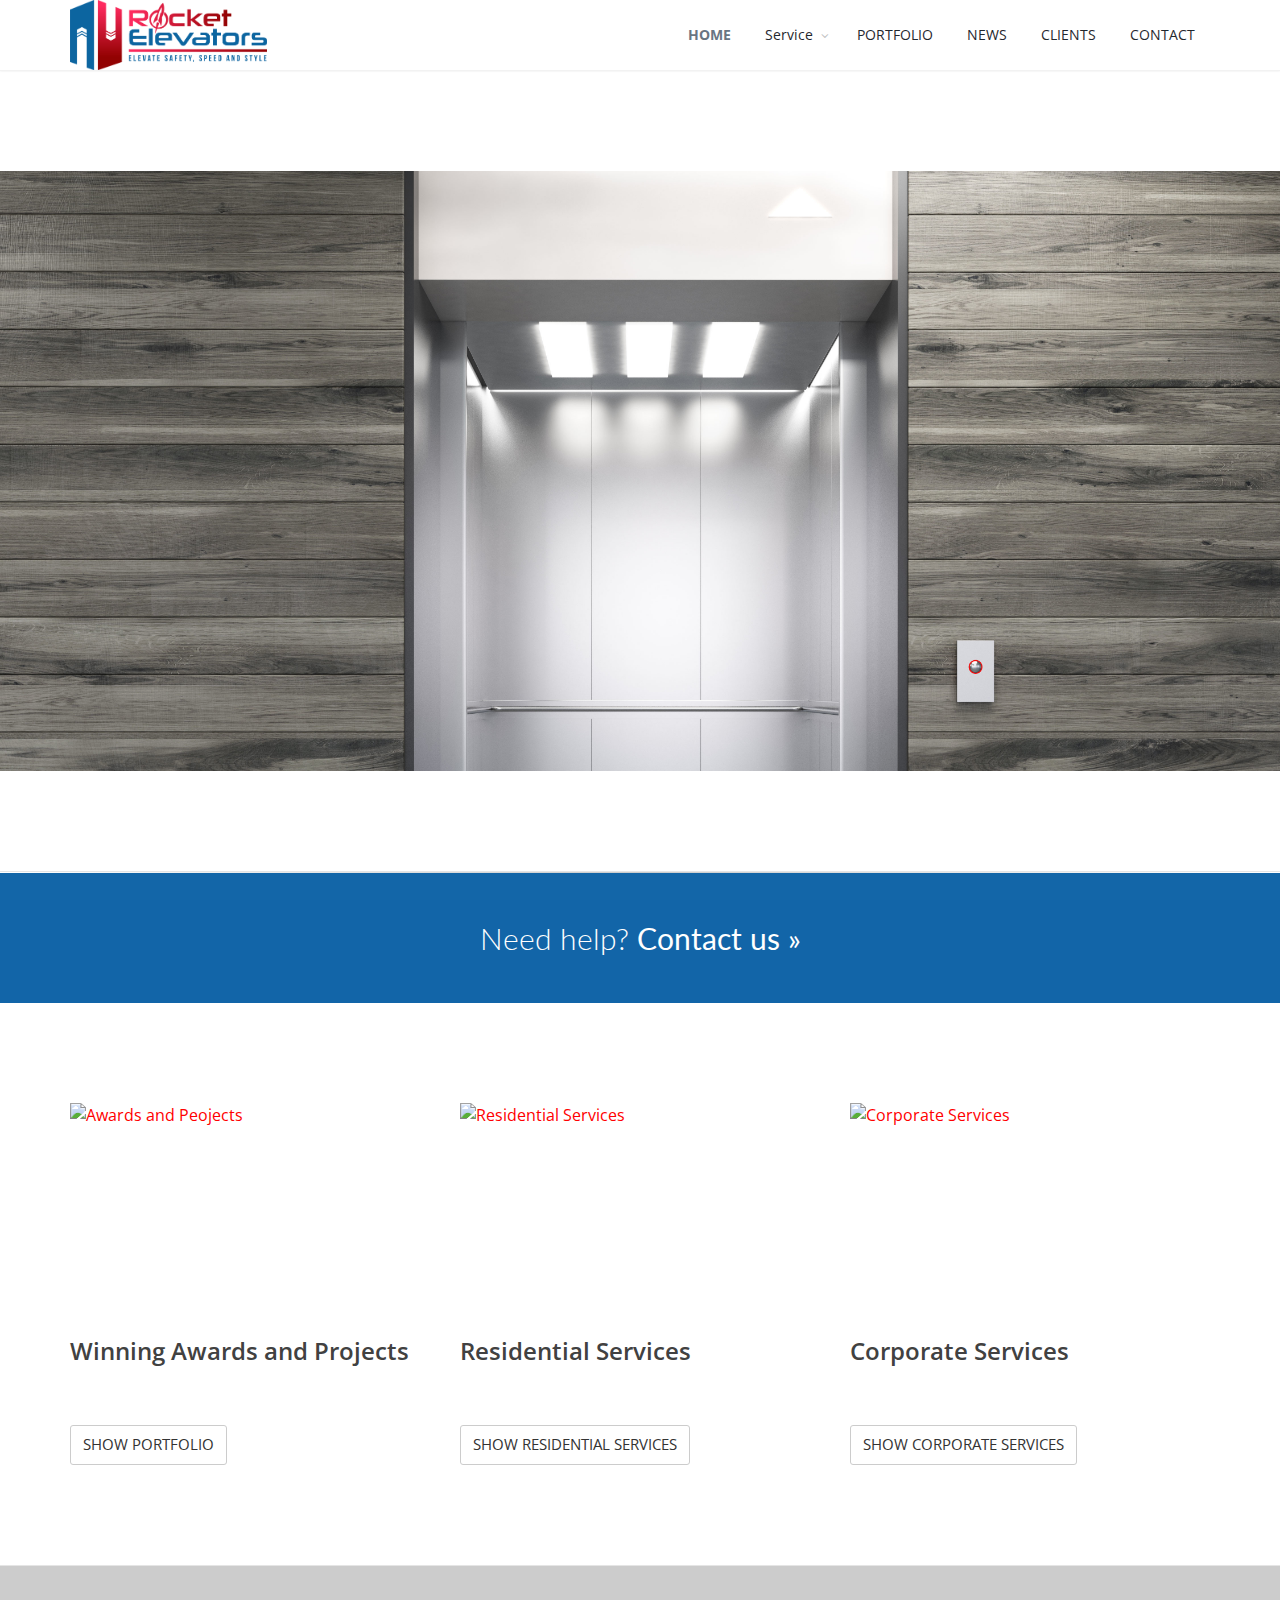
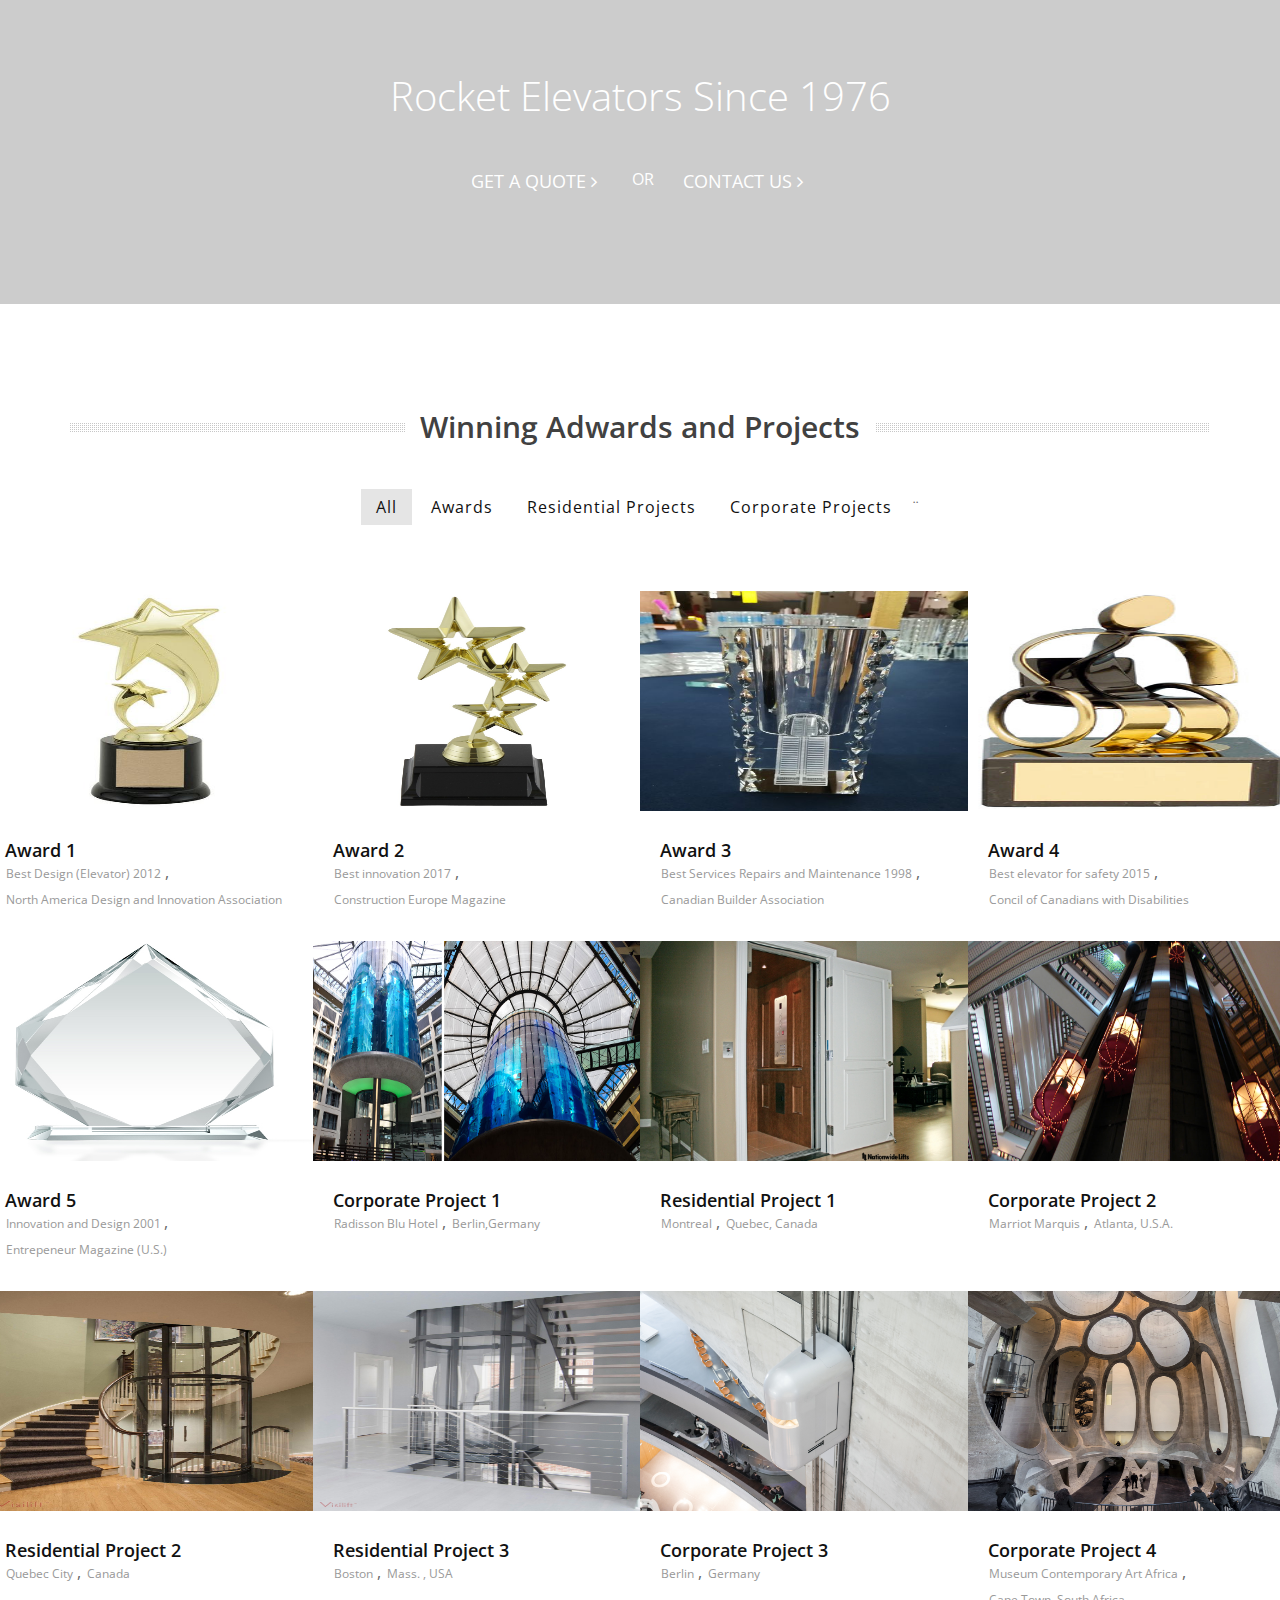
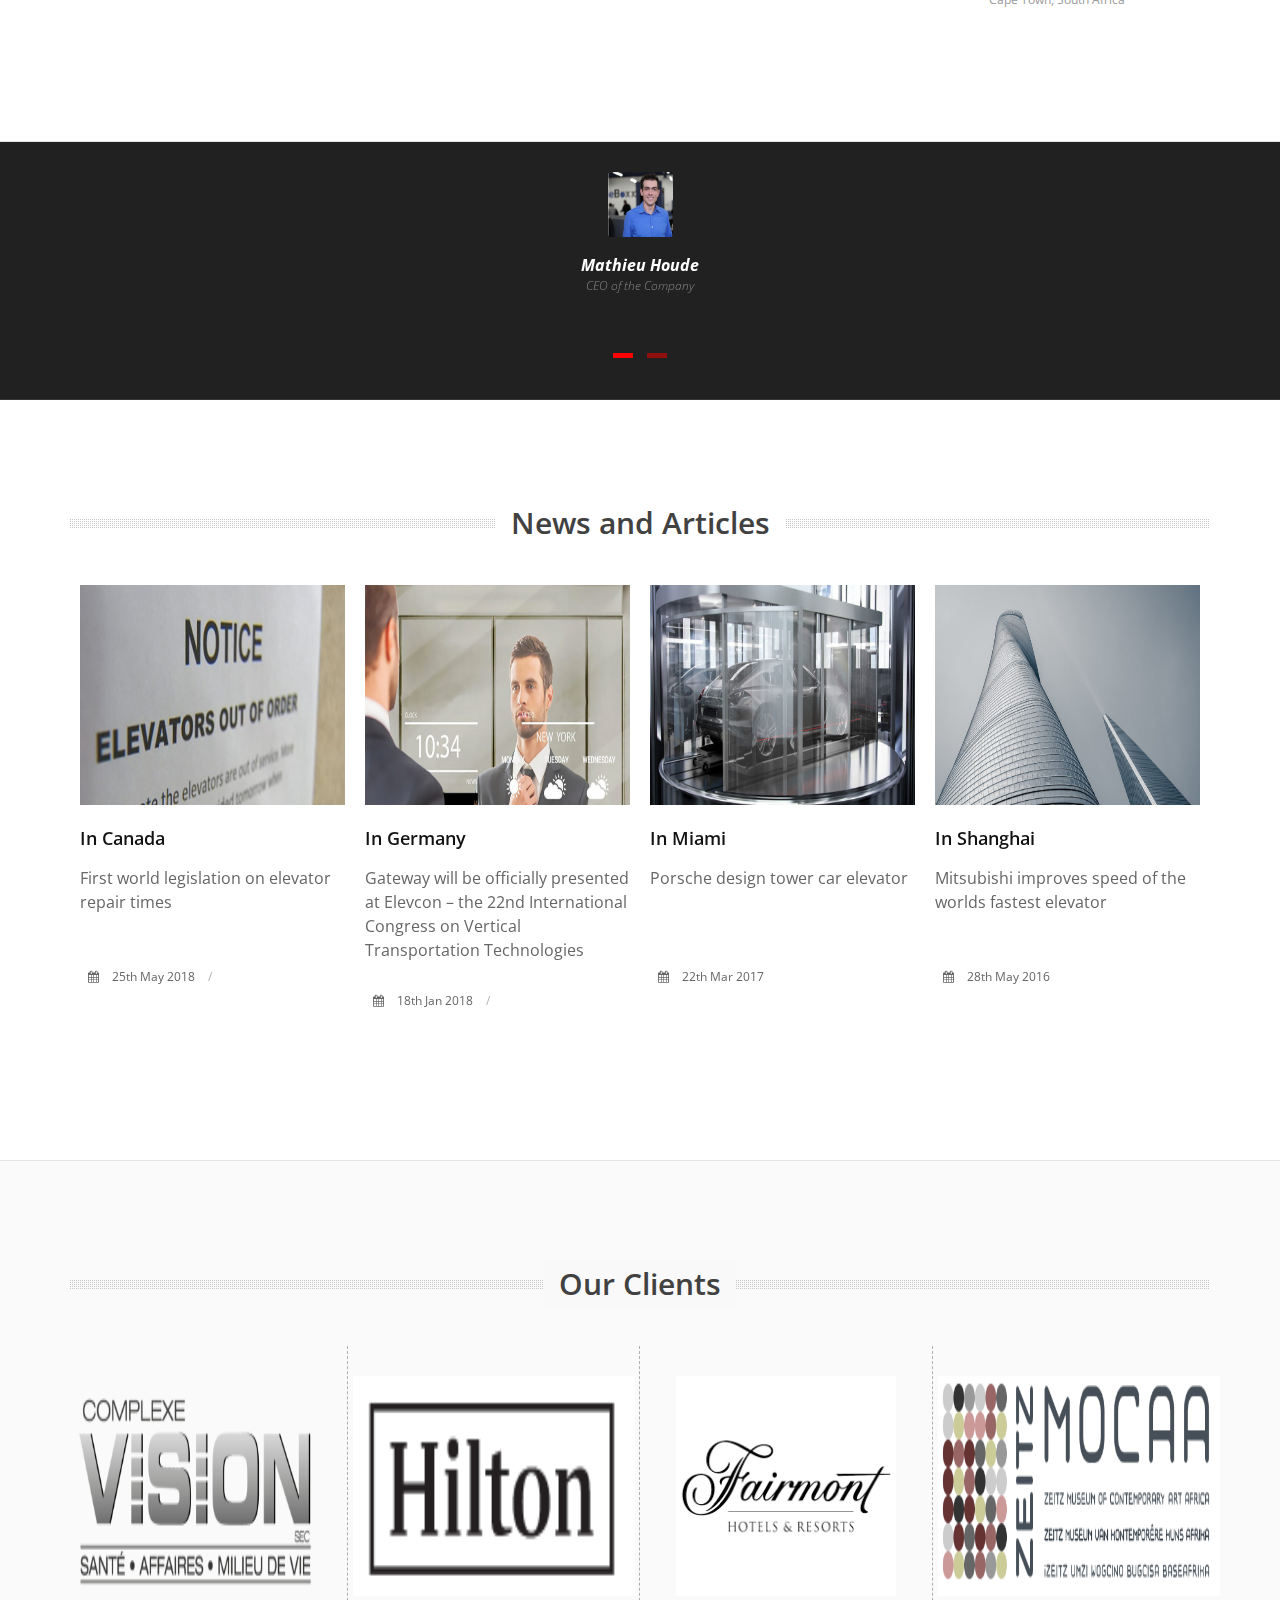
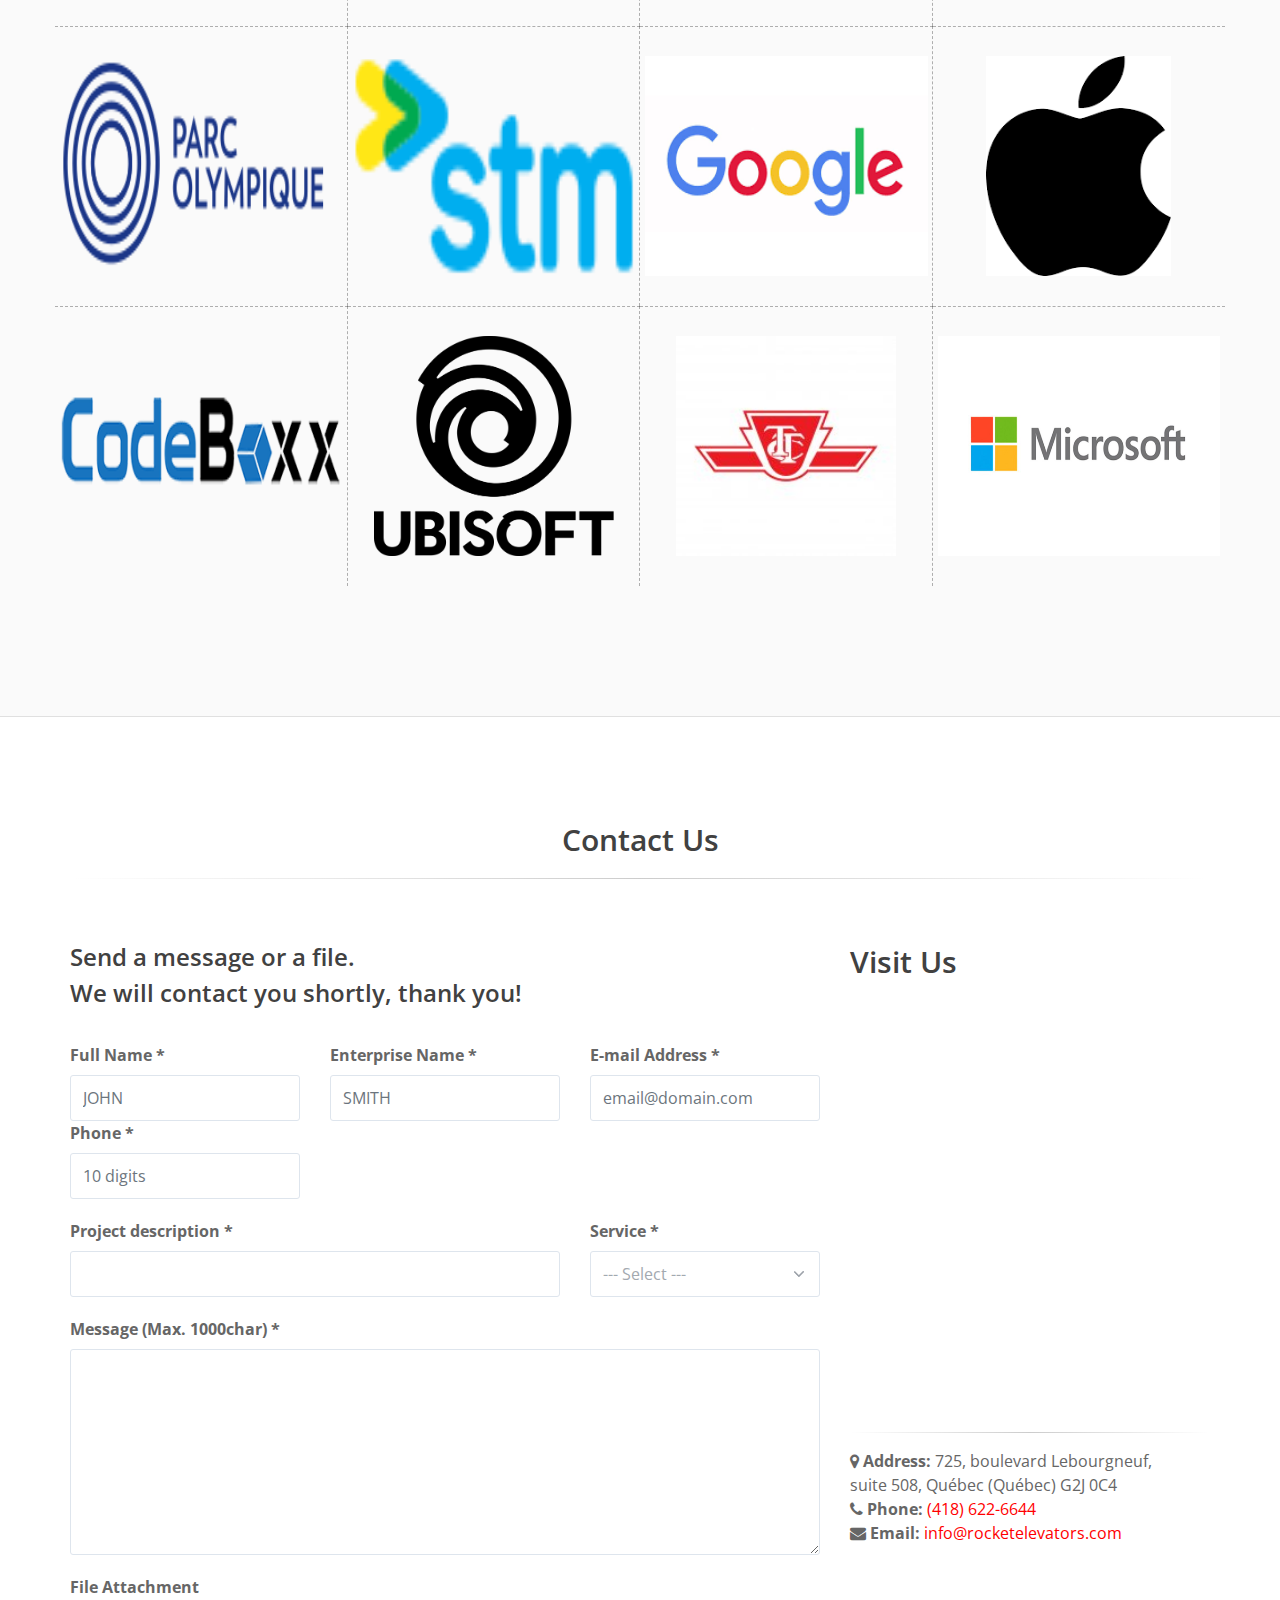
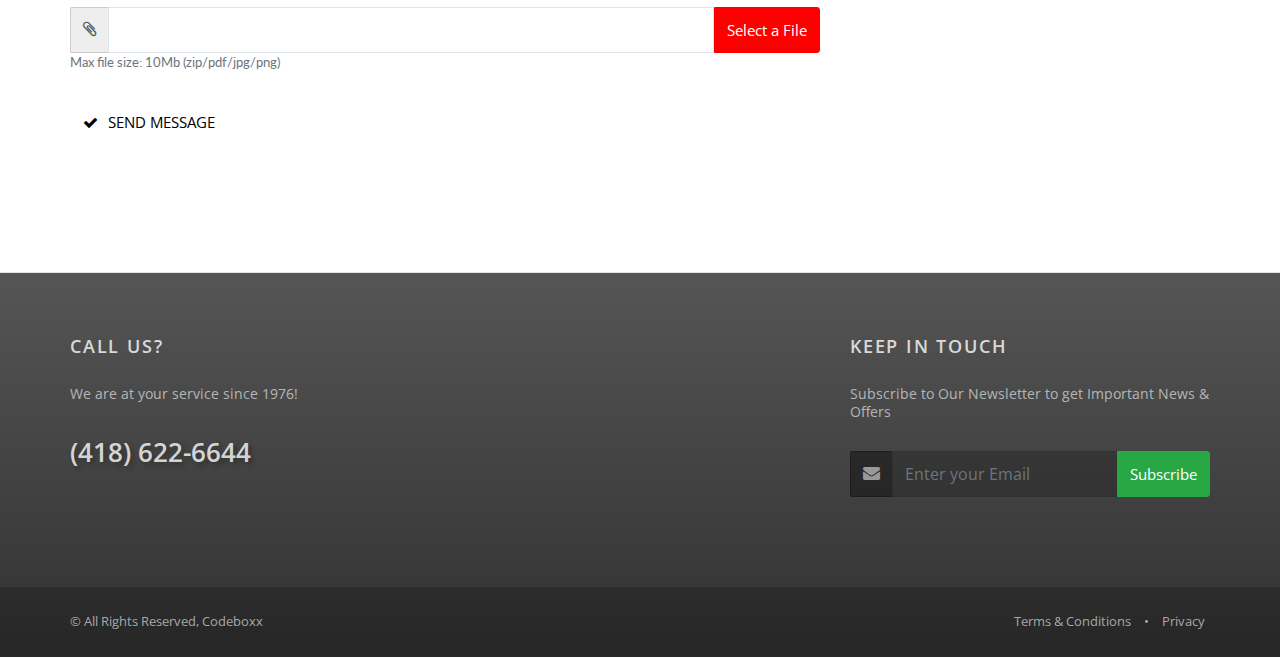
==== index.html @ fc923b99 "c" ====
<!DOCTYPE html>
<html lang="en">
	<head>
		<meta charset="utf-8" />
		<title>Rocket Elevators </title>
		<link rel="icon" type="image/PNG" href="assets/images/R2fav.png">
		<meta name="description" content="" />
		<meta name="Author" content="Dorin Grigoras [www.stepofweb.com]" />

		<!-- mobile settings -->
		<meta name="viewport" content="width=device-width, maximum-scale=1, initial-scale=1, user-scalable=0" />
		<!--[if IE]><meta http-equiv='X-UA-Compatible' content='IE=edge,chrome=1'><![endif]-->

		<!-- WEB FONTS : use %7C instead of | (pipe) -->
		<link href="https://fonts.googleapis.com/css?family=Open+Sans:300,400,600%7CRaleway:300,400,500,600,700%7CLato:300,400,400italic,600,700" rel="stylesheet" type="text/css" />

		<!-- CORE CSS -->
		<link href="assets/plugins/bootstrap/css/bootstrap.min.css" rel="stylesheet" type="text/css" />

		<!-- REVOLUTION SLIDER -->
		<link href="assets/plugins/slider.revolution/css/extralayers.css" rel="stylesheet" type="text/css" />
		<link href="assets/plugins/slider.revolution/css/settings.css" rel="stylesheet" type="text/css" />

		<!-- THEME CSS -->
		<link href="assets/css/essentials.css" rel="stylesheet" type="text/css" />
		<link href="assets/css/layout.css" rel="stylesheet" type="text/css" />

		<!-- PAGE LEVEL SCRIPTS -->
		<link href="assets/css/header-1.css" rel="stylesheet" type="text/css" />
		<link href="assets/css/color_scheme/red.css" rel="stylesheet" type="text/css" id="color_scheme" />

	</head>

	<!--
		AVAILABLE BODY CLASSES:
		
		smoothscroll 			= create a browser smooth scroll
		enable-animation		= enable WOW animations
		bg-grey					= grey background
		grain-grey				= grey grain background
		grain-blue				= blue grain background
		grain-green				= green grain background
		grain-blue				= blue grain background
		grain-orange			= orange grain background
		grain-yellow			= yellow grain background
		
		boxed 					= boxed layout
		pattern1 ... patern11	= pattern background
		menu-vertical-hide		= hidden, open on click
		
		BACKGROUND IMAGE [together with .boxed class]
		data-background="assets/images/_smarty/boxed_background/1.jpg"
	-->
	<body>
	
	



		<!-- wrapper -->
		<div id="wrapper">

			<!-- 
				AVAILABLE HEADER CLASSES
				Default nav height: 96px
				.header-md 		= 70px nav height
				.header-sm 		= 60px nav height
				.b-0 		= remove bottom border (only with transparent use)
				.transparent	= transparent header
				.translucent	= translucent header
				.sticky			= sticky header
				.static			= static header
				.dark			= dark header
				.bottom			= header on bottom
				
				shadow-before-1 = shadow 1 header top
				shadow-after-1 	= shadow 1 header bottom
				shadow-before-2 = shadow 2 header top
				shadow-after-2 	= shadow 2 header bottom
				shadow-before-3 = shadow 3 header top
				shadow-after-3 	= shadow 3 header bottom
				.clearfix		= required for mobile menu, do not remove!
				Example Usage:  class="clearfix sticky header-sm transparent b-0"
			-->
			<div id="header" class="navbar-toggleable-md sticky header-md clearfix">

				<!-- TOP NAV -->
				<header id="topNav">
					<div class="container">

						<!-- Mobile Menu Button -->
						<button class="btn btn-mobile" data-toggle="collapse" data-target=".nav-main-collapse">
							<i class="fa fa-bars"></i>
						</button>

						<!-- Logo -->
						<a class="logo float-left scrollTo" href="#top">
							<img src="assets/images/R2.png" alt="" />
						</a>

						<!-- 
							Top Nav 
							
							AVAILABLE CLASSES:
							submenu-dark = dark sub menu
						-->
						<div class="navbar-collapse collapse float-right nav-main-collapse submenu-dark">
							<nav class="nav-main">

								<!-- 
									.nav-onepage
									Required for onepage navigation links
									
									Add .external for an external link!
								-->
								<ul id="topMain" class="nav nav-pills nav-main nav-onepage">
									<li class="active"><!-- HOME -->
										<a href="#home">
											HOME
										</a>
									</li>
									<li><!-- SERVICES -->
										<li class="dropdown">
											<a class="dropdown-toggle" href="#services">
												Service
											</a>
											<ul class="dropdown-menu">
												<li><a href="residential.html">Residential Services</a></li>
												<li><a href="corporate.html">Corporate Services</a></li>
											</ul>
										</li>

									</li>
									<li><!-- WORK -->
										<a href="#work">
											PORTFOLIO
										</a>
									</li>
									<li><!-- NEWS -->
										<a href="#news">
											NEWS
										</a>
									</li>

									<li><!-- CLIENTS -->
										<a href="#clients">
											CLIENTS
										</a>
									</li>

									<li><!-- CONTACT -->
										<a href="#contact">
											CONTACT
										</a>
									</li>
								</ul>

							</nav>
						</div>

					</div>
				</header>
				<!-- /Top Nav -->

			</div>



			<!-- REVOLUTION SLIDER -->
			<div class="slider fullwidthbanner-container roundedcorners">
				<!--
					Navigation Styles:
					
						data-navigationStyle="" theme default navigation
						
						data-navigationStyle="preview1"
						data-navigationStyle="preview2"
						data-navigationStyle="preview3"
						data-navigationStyle="preview4"
						
					Bottom Shadows
						data-shadow="1"
						data-shadow="2"
						data-shadow="3"
						
					Slider Height (do not use on fullscreen mode)
						data-height="300"
						data-height="350"
						data-height="400"
						data-height="450"
						data-height="500"
						data-height="550"
						data-height="600"
						data-height="650"
						data-height="700"
						data-height="750"
						data-height="800"
				-->
				<section id="home">
					<div class="fullwidthbanner" data-height="600" data-shadow="0" data-navigationStyle="preview3">
						<ul class="hide">
						
							<!-- SLIDE  1-->
							<li data-transition="parallaxtobottom" data-slotamount="7" data-masterspeed="600"  data-saveperformance="off"  data-title="Rocket Elevators">
								<!-- MAIN IMAGE -->
								<img src="assets/images/AdobeStock_124493370.jpeg"  alt="cover image"  data-bgposition="center top" data-bgfit="cover" data-bgrepeat="no-repeat">
	
								<div class="tp-caption white_big skewfromleft tp-resizeme"
									data-x="325"
									data-y="150" 
									data-speed="400"
									data-start="1500"
									data-easing="Power3.easeInOut"
									data-splitin="words"
									data-splitout="none"
									data-elementdelay="0.1"
									data-endelementdelay="0.1"
									data-endspeed="600"
									style="z-index: 2; color:firebrick; text-align: left; font-size:65px; line-height:85px; font-weight:bold; letter-spacing:0; text-shadow:slategrey;">
										Rocket Elevators
								</div>
	
								<div class="tp-caption content_text_center skewfromleft tp-resizeme"
									data-x="200"
									data-y="300" 
									data-speed="500"
									data-start="2000"
									data-easing="Power3.easeInOut"
									data-splitin="none"
									data-splitout="none"
									data-elementdelay="0.1"
									data-endelementdelay="0.1"
									data-endspeed="600"
	
									style="z-index: 3; text-align: center; font-size:60px; color:darkblue; font-weight:bold; line-height:85px; text-shadow:none;">
										
										The only elevator that give you <br />
										safety, speed and style
								</div>
	
	
								<div class="tp-caption skewfromleft tp-resizeme  un-button-2-lg"
									data-x="200"
									data-y="500" 
									data-speed="500"
									data-start="2500"
									data-easing="Power3.easeInOut"
									data-splitin="none"
									data-splitout="none"
									data-elementdelay="0.1"
									data-endelementdelay="0.1"
									data-endspeed="300"
	
									style="z-index: 5; max-width: auto; max-height: auto; white-space: nowrap;">
										<a class="btn btn-danger btn-lg" href="#services"> SHOW SERVICES &nbsp; <i class="fa fa-angle-right"></i></a>
								</div>
	
								<div class="tp-caption sfb skewfromleft tp-resizeme"
									data-x="700"
									data-y="500" 
									data-speed="500"
									data-start="2500"
									data-easing="Power3.easeInOut"
									data-splitin="none"
									data-splitout="none"
									data-elementdelay="0.1"
									data-endelementdelay="0.1"
									data-endspeed="500"
									style="z-index: 6; max-width: auto; max-height: auto; white-space: nowrap;">
										<a class="btn btn-danger btn-lg" href="submissionform.html">GET A QUOTE &nbsp; <i class="fa fa-angle-right"></i></a>
								</div>
							</li>
	
							<!-- SLIDE 2 -->
							<li data-transition="parallaxtotop" data-slotamount="7" data-masterspeed="300"  data-saveperformance="off" data-title="Residential Services">
								<!-- MAIN IMAGE -->
								<img src="assets/images/AdobeStock_72034307.jpeg" alt="cover image"  data-bgposition="center top" data-bgfit="cover" data-bgrepeat="no-repeat">
	
								<div class="overlay dark-4"><!-- dark overlay [0 to 9 opacity] --></div>
	
								<div class="tp-caption font-roboto skewfromleft tp-resizeme"
									data-x="50"
									data-y="200" 
									data-speed="500"
									data-start="1500"
									data-easing="Cubic.easeOut"
									data-splitin="none"
									data-splitout="none"
									data-elementdelay="0.1"
									data-endelementdelay="0.1"
									data-endspeed="500"
									style="z-index: 2; color:white; font-size:50px; line-height:85px; font-weight:bold; letter-spacing:0; text-shadow:none;">
									Our residential services
										
								</div>
	
								<div class="tp-caption skewfromrightshort tp-resizeme"
									data-x="50"
									data-y="300" 
									data-speed="500"
									data-start="1000"
									data-easing="easeInCirc"
									data-splitin="none"
									data-splitout="none"
									data-elementdelay="0.1"
									data-endelementdelay="0.1"
									data-endspeed="500"
									style="z-index: 3; font-size:45px; color:white; font-weight:bold; text-shadow:none;">
									... will take you to the next level! 
								</div>
	
	
								<div class="tp-caption sfb tp-resizeme"
									data-x="50"
									data-y="525" 
									data-speed="500"
									data-start="1500"
									data-easing="Power3.easeIn"
									data-splitin="none"
									data-splitout="none"
									data-elementdelay="1"
									data-endelementdelay="0.1"
									data-endspeed="500"
									style="z-index: 4; max-width: auto;">
										<a class="btn btn-danger btn-lg" href="residential.html">SHOW RESIDENTIALS SERVICES &nbsp; <i class="fa fa-angle-right"></i></a>
								</div>
							<!--
								<div class="tp-caption sfb tp-resizeme"
									data-x="250"
									data-y="410" 
									data-speed="500"
									data-start="1500"
									data-easing="Power3.easeInOut"
									data-splitin="none"
									data-splitout="none"
									data-elementdelay="0.1"
									data-endelementdelay="0.1"
									data-endspeed="500"
									style="z-index: 6; max-width: auto; max-height: auto; white-space: nowrap;">
										<a class="btn btn-default btn-lg" href="#">GET A QUOTE &nbsp; <i class="fa fa-angle-right"></i></a>
								</div> 
							--> 
							</li>
	
							<!-- SLIDE 3 -->
							<li data-transition="parallaxtobottom" data-slotamount="7" data-masterspeed="600"  data-saveperformance="off"  data-title="Corporate Services">
								<!-- MAIN IMAGE -->
								<img src="assets/images/AdobeStock_78149317.jpeg"  alt="cover image"  data-bgposition="center top" data-bgfit="cover" data-bgrepeat="no-repeat">
	
								<div class="tp-caption white_big skewfromleft tp-resizeme"
									data-x="300"
									data-y="170" 
									data-speed="400"
									data-start="1500"
									data-easing="Power3.easeInOut"
									data-splitin="words"
									data-splitout="none"
									data-elementdelay="0.1"
									data-endelementdelay="0.1"
									data-endspeed="600"
									style="z-index: 2; color:darkblue; font-size:50px; text-align: center; line-height:85px; font-weight:bold; letter-spacing:0; text-shadow:none;">
									Our corporates services
								</div>
	
								<div class="tp-caption content_text_center skewfromleft tp-resizeme"
									data-x="300"
									data-y="255" 
									data-speed="500"
									data-start="2000"
									data-easing="Power3.easeInOut"
									data-splitin="none"
									data-splitout="none"
									data-elementdelay="0.1"
									data-endelementdelay="0.1"
									data-endspeed="600"
	
									style="z-index: 3; font-size:45px; text-align: center; color:darkblue; font-weight:bold; text-shadow:none;">
									with performance and style
								</div>
	

	
								<div class="tp-caption skewfromleft tp-resizeme  un-button-2-lg"
									data-x="400"
									data-y="425" 
									data-speed="300"
									data-start="2500"
									data-easing="Power3.easeInOut"
									data-splitin="none"
									data-splitout="none"
									data-elementdelay="0.1"
									data-endelementdelay="0.1"
									data-endspeed="300"
	
									style="z-index: 5; max-width: auto; max-height: auto; white-space: nowrap;">
										<a class="btn btn-danger btn-lg" href="corporate.html">SHOW CORPORATE SERVICES &nbsp; <i class="fa fa-angle-right"></i></a>
								</div>
							</li>
	
						</ul>
	
					</div>
				</div>
			</section>
				<!-- /REVOLUTION SLIDER -->


			<hr class="m-0" /><!-- 1px line separator -->


			<!-- BUTTON CALLOUT -->
			<a href="#contact" class="btn btn-xlg btn-blue fs-20 fullwidth m-0 rad-0 p-40">
				<span class="font-lato fs-30">
					Need help? 
					<strong>Contact us &raquo;</strong>
				</span>
			</a>
			<!-- /BUTTON CALLOUT -->


			
			<!-- Services -->
			<section id="services">
				<div class="container">

					<div class="row">
						<div class="col-sm-4">
							
							<a href="#work"><img class="img-fluid" src="assets/images/AdobeStock_122227340.jpeg" alt="Awards and Peojects" /></a>
							<h3 class="mt-10">Winning Awards and Projects</h3>
							
							<br />
							<a href="#work" class="btn btn-default">SHOW PORTFOLIO</a>
						</div>

						<div class="col-sm-4">
							<!--
							<a class="image-hover lightbox" href="" data-plugin-options='{"type":"iframe"}'>
								<span class="image-hover-icon image-hover-dark"><!- image-hover-light | image-hover-dark -->
									<!--
									<i class="fa fa-youtube-square"><!- video icon -></i> ->
								</span> --> <!--
								<img class="img-fluid" src="assets/images/ResidentialServices.jpg" alt="img" /> 
							</a>-->	
							<a href="residential.html"><img class="img-fluid" src="assets/images/residentialservices.jpg" alt="Residential Services" /></a>
							<h3 class="mt-10">Residential Services</h3>
							
							<br />
							
							<a href="residential.html" class="btn btn-default">SHOW RESIDENTIAL SERVICES</a>
						</div>

						<div class="col-sm-4">
							<a href="corporate.html"><img class="img-fluid" src="assets/images/AdobeStock_66781279.jpeg" alt="Corporate Services" /></a>
							<h3 class="mt-10">Corporate Services</h3>
							<br />
							
							<a href="corporate.html" class="btn btn-default">SHOW CORPORATE SERVICES</a>
						</div>

					</div>

				</div>
			</section>
			<!-- /Services -->

			


			<!-- Parallax  -->
			<section class="parallax parallax-1" style="background-image: url('assets/images/AdobeStock_33298664.jpeg');">
				<div class="overlay dark-2"><!-- dark overlay [1 to 9 opacity] --></div>

				<div class="container">

					<div class="text-center">
						<h2 class="fs-40 fw-300"> Rocket Elevators Since 1976</h2>
						<a class="btn btn-default btn-lg" href="submissionform.html">GET A QUOTE <i class="fa fa-angle-right"></i></a> 
						&nbsp; OR &nbsp; 
						<a class="btn btn-default btn-lg" href="#contact">CONTACT US <i class="fa fa-angle-right"></i></a>
					</div>

				</div>
			</section>
			<!-- /Parallax -->




			<!-- PORTFOLIO -->
			<section id="work">
				<div class="container">

					<div class="heading-title heading-dotted text-center">
						<h2>Winning Adwards and Projects</h2>
					</div>

					<div class="text-center">
						<ul class="nav nav-pills mix-filter mb-60">
							<li data-filter="all" class="filter active"><a href="#">All</a></li>
							<li data-filter="development" class="filter"><a href="#">Awards</a></li>
							<li data-filter="design" class="filter"><a href="#">Residential Projects</a></li>
							<li data-filter="photography" class="filter"><a href="#">Corporate Projects</a></li>
							¨<!--
							<li data-filter="design" class="filter"><a href="#">Design</a></li>
							-->

						</ul>
					</div>

				</div>

				<div id="portfolio" class="portfolio-nogutter">

						<div class="row mix-grid">


							
							<div class="col-md-3 col-sm-3  mix  development"> <!-- Adward 1 (development 1) -->

								<div class="item-box">
									<figure>
										<span class="item-hover">
											<span class="overlay dark-5"></span>
											<span class="inner">

												<!-- lightbox -->
												<a class="ico-rounded lightbox" href="assets/images/award1.jpg" data-plugin-options='{"type":"image"}'>
													<span class="fa fa-plus fs-20"></span>
												</a>

												<!--
												<!- details ->
												<a class="ico-rounded lightbox" href="ajax/portfolio-detail-modal-6.html" data-plugin-options='{"type":"ajax", "closeOnBgClick":false}'>
													<span class="glyphicon glyphicon-option-horizontal fs-20"></span>
												</a>
												-->

											</span>
										</span>

										<img class="img-fluid" src="assets/images/award1.jpg" width="600" height="399" alt="Award1">
									</figure>

									<div class="item-box-desc">
										<h3>Award 1</h3>
										    <ul class=" list-inline  categories m-0"> 
											<li><a href="#">Best Design (Elevator) 2012</a></li>
											<li><a href="#">North America Design and Innovation Association </a></li>
										</ul>
									</div>

								</div>
							

							</div><!-- /item -->


							<div class="col-md-3 col-sm-3 mix development"><!-- Award 2 (developpement 2) -->

								<div class="item-box">
									<figure>
										<span class="item-hover">
											<span class="overlay dark-5"></span>
											<span class="inner">

												<!-- lightbox -->
												<a class="ico-rounded lightbox" href="assets/images/award2.jpg" data-plugin-options='{"type":"image"}'>
													<span class="fa fa-plus fs-20"></span>
												</a>

												<!--
												<!- details ->
												<a class="ico-rounded lightbox" href="ajax/portfolio-detail-modal-6.html" data-plugin-options='{"type":"ajax", "closeOnBgClick":false}'>
													<span class="glyphicon glyphicon-option-horizontal fs-20"></span>
												</a>
												-->

											</span>
										</span>

										<img class="img-fluid" src="assets/images/award2.jpg" width="400" height="399" alt="Award2">
									</figure>

									<div class="item-box-desc">
										<h3>Award 2</h3>
										<ul class="list-inline categories m-0">
											<li><a href="#">Best innovation 2017</a></li>
											<li><a href="#">Construction Europe Magazine</a></li>
										</ul>
									</div>

								</div>

							</div><!-- /item -->

							<div class="col-md-3 col-sm-3 mix development"><!-- Award 3 (developpement 3) -->

								<div class="item-box">
									<figure>
										<span class="item-hover">
											<span class="overlay dark-5"></span>
											<span class="inner">

												<!-- lightbox -->
												<a class="ico-rounded lightbox" href="assets/images/award3.jpg" data-plugin-options='{"type":"image"}'>
													<span class="fa fa-plus fs-20"></span>
												</a>
												<!--
												<!- details ->
												<a class="ico-rounded lightbox" href="ajax/portfolio-detail-modal-6.html" data-plugin-options='{"type":"ajax", "closeOnBgClick":false}'>
													<span class="glyphicon glyphicon-option-horizontal fs-20"></span>
												</a>
												-->

											</span>
										</span>

										<img class="img-fluid" src="assets/images/award3.jpg" width="400" height="399" alt="Award3">
									</figure>

									<div class="item-box-desc">
										<h3>Award 3</h3>
										<ul class="list-inline categories m-0">
											<li><a href="#">Best Services Repairs and Maintenance 1998</a></li>
											<li><a href="#">Canadian Builder Association</a></li>
										</ul>
									</div>

								</div>

							</div><!-- /item -->

							<div class="col-md-3 col-sm-3 mix development"><!-- Award 4 (developpement 5) -->

								<div class="item-box">
									<figure>
										<span class="item-hover">
											<span class="overlay dark-5"></span>
											<span class="inner">

												<!-- lightbox -->
												<a class="ico-rounded lightbox" href="assets/images/award4.jpeg" data-plugin-options='{"type":"image"}'>
													<span class="fa fa-plus fs-20"></span>
												</a>
												<!--
												<!- details ->
												<a class="ico-rounded lightbox" href="ajax/portfolio-detail-modal-6.html" data-plugin-options='{"type":"ajax", "closeOnBgClick":false}'>
													<span class="glyphicon glyphicon-option-horizontal fs-20"></span>
												</a>
												-->

											</span>
										</span>

										<img class="img-fluid" src="assets/images/award4.jpeg" width="400" height="399" alt="Award4">
									</figure>

									<div class="item-box-desc">
										<h3>Award 4</h3>
										<ul class="list-inline categories m-0">
											<li><a href="#">Best elevator for safety 2015</a></li>
											<li><a href="#">Concil of Canadians with Disabilities</a></li>
										</ul>
									</div>

								</div>

							</div><!-- /item -->

							<div class="col-md-3 col-sm-3 mix development"><!-- Award 5 (developpement 5) -->

								<div class="item-box">
									<figure>
										<span class="item-hover">
											<span class="overlay dark-5"></span>
											<span class="inner">

												<!-- lightbox -->
												<a class="ico-rounded lightbox" href="assets/images/award5.jpg" data-plugin-options='{"type":"image"}'>
													<span class="fa fa-plus fs-20"></span>
												</a>
												<!--
												<!- details ->
												<a class="ico-rounded lightbox" href="ajax/portfolio-detail-modal-6.html" data-plugin-options='{"type":"ajax", "closeOnBgClick":false}'>
													<span class="glyphicon glyphicon-option-horizontal fs-20"></span>
												</a>
											    -->

											</span>
										</span>

										<img class="img-fluid" src="assets/images/award5.jpg" width="600" height="399" alt="Award5">
									</figure>

									<div class="item-box-desc">
										<h3>Award 5</h3>
										<ul class="list-inline categories m-0">
											<li><a href="#">Innovation and Design 2001 </a></li>
											<li><a href="#">Entrepeneur Magazine (U.S.)</a></li>
										</ul>
									</div>

								</div>

							</div><!-- /item -->

							<div class="col-md-3 col-sm-3 mix photography"><!-- Project 1 (photography 1) -->

								<div class="item-box">
									<figure>
										<span class="item-hover">
											<span class="overlay dark-5"></span>
											<span class="inner">

												<!-- lightbox -->
												<a class="ico-rounded lightbox" href="assets/images/Project1.jpg" data-plugin-options='{"type":"image"}'>
													<span class="fa fa-plus fs-20"></span>
												</a>
												<!--
												<!- details ->
												<a class="ico-rounded lightbox" href="ajax/portfolio-detail-modal-4.html" data-plugin-options='{"type":"ajax", "closeOnBgClick":false}'>
													<span class="glyphicon glyphicon-option-horizontal fs-20"></span>
												</a>
												-->

											</span>
										</span>

										<img class="img-fluid" src="assets/images/Project1.jpg" width="600" height="399" alt="Project1">
									</figure>

									<div class="item-box-desc">
										<h3>Corporate Project 1</h3>
										<ul class="list-inline categories m-0">
											<li><a href="#">Radisson Blu Hotel</a></li>
											<li><a href="#">Berlin,Germany</a></li>
										</ul>
									</div>

								</div>

							</div><!-- /item -->



							<!--
					       <div class="col-md-3 col-sm-3  mix design"> 
								<div class="item-box">
									<figure>
										<span class="item-hover">
											<span class="overlay dark-5"></span>
											<span class="inner">
												<!- lightbox ->
												<a class="ico-rounded lightbox" href="demo_files/images/thematics/construction/w4-min.jpg" data-plugin-options='{"type":"image"}'>
													<span class="fa fa-plus fs-20"></span>
												</a>
												<!- details ->
												<a class="ico-rounded" href="portfolio-single-slider.html">
													<span class="glyphicon glyphicon-option-horizontal fs-20"></span>
												</a>
											</span>
										</span>
										<img class="img-fluid" src="demo_files/images/thematics/construction/w4-min.jpg" width="600" height="399" alt="">
									</figure>
									<div class="item-box-desc">
										<h3>Nature Art</h3>
										<ul class="list-inline categories m-0">
											<li><a href="#">Nature</a></li>
											<li><a href="#">Art  TEST</a></li>
										</ul>
									</div>
								</div>
							</div>
						     --> 
						


							<!-- 
							<div class="col-md-3 col-sm-3 mix design">  <!- item ->
								<div class="item-box">
									<figure>
										<span class="item-hover">
											<span class="overlay dark-5"></span>
											<span class="inner">
												<!- lightbox ->
												<a class="ico-rounded lightbox" href="demo_files/images/thematics/construction/w5-min.jpg" data-plugin-options='{"type":"image"}'>
													<span class="fa fa-plus fs-20"></span>
												</a>
												<!- details ->
												<a class="ico-rounded" href="portfolio-single-slider.html">
													<span class="glyphicon glyphicon-option-horizontal fs-20"></span>
												</a>
											</span>
										</span>
										<img class="img-fluid" src="demo_files/images/thematics/construction/w5-min.jpg" width="600" height="399" alt="">
									</figure>
									<div class="item-box-desc">
										<h3>Nature Art</h3>
										<ul class="list-inline categories m-0">
											<li><a href="#">Nature</a></li>
											<li><a href="#">Art</a></li>
										</ul>
									</div>
								</div>
							</div> -->


							<div class="col-md-3 col-sm-3 mix design"><!-- Project 2 (photography 2) -->

								<div class="item-box">
									<figure>
										<span class="item-hover">
											<span class="overlay dark-5"></span>
											<span class="inner">

												<!-- lightbox -->
												<a class="ico-rounded lightbox" href="assets/images/Project3.jpg" data-plugin-options='{"type":"image"}'>
													<span class="fa fa-plus fs-20"></span>
												</a>
												<!--
												<!- details ->
												<a class="ico-rounded" href="portfolio-single-slider.html">
													<span class="glyphicon glyphicon-option-horizontal fs-20"></span>
												</a>
												-->

											</span>
										</span>

										<img class="img-fluid" src="assets/images/Project3.jpg" width="600" height="399" alt="Project3">
									</figure>

									<div class="item-box-desc">
										<h3>Residential Project 1</h3>
										<ul class="list-inline categories m-0">
											<li><a href="#">Montreal</a></li>
											<li><a href="#">Quebec, Canada</a></li>
										</ul>
									</div>

								</div>

							</div><!-- /item -->


							<div class="col-md-3 col-sm-3 mix photography"><!-- Project 3 (photography 3) -->

								<div class="item-box">
									<figure>
										<span class="item-hover">
											<span class="overlay dark-5"></span>
											<span class="inner">

												<!-- lightbox -->
												<a class="ico-rounded lightbox" href="assets/images/Project2.jpg" data-plugin-options='{"type":"image"}'>
													<span class="fa fa-plus fs-20"></span>
												</a>
												<!--
												<!- details ->
												<a class="ico-rounded lightbox" href="ajax/portfolio-detail-modal-4.html" data-plugin-options='{"type":"ajax", "closeOnBgClick":false}'>
													<span class="glyphicon glyphicon-option-horizontal fs-20"></span>
												</a>
												-->

											</span>
										</span>

										<img class="img-fluid" src="assets/images/Project2.jpg" width="600" height="399" alt="Project2">
									</figure>

									<div class="item-box-desc">
										<h3>Corporate Project 2</h3>
										<ul class="list-inline categories m-0">
											<li><a href="#">Marriot Marquis</a></li>
											<li><a href="#">Atlanta, U.S.A.</a></li>
										</ul>
									</div>

								</div>

							</div><!-- /item -->
							<div class="col-md-3 col-sm-3 mix design"><!-- Project 4 (photography 4) -->

								<div class="item-box">
									<figure>
										<span class="item-hover">
											<span class="overlay dark-5"></span>
											<span class="inner">

												<!-- lightbox -->
												<a class="ico-rounded lightbox" href="assets/images/Project4" data-plugin-options='{"type":"image"}'>
													<span class="fa fa-plus fs-20"></span>
												</a>
												<!--
												<!- details ->
												<a class="ico-rounded lightbox" href="ajax/portfolio-detail-modal-4.html" data-plugin-options='{"type":"ajax", "closeOnBgClick":false}'>
													<span class="glyphicon glyphicon-option-horizontal fs-20"></span>
												</a>
												-->

											</span>
										</span>

										<img class="img-fluid" src="assets/images/Project4.jpg" width="600" height="399" alt="Project4">
									</figure>

									<div class="item-box-desc">
										<h3>Residential Project 2</h3>
										<ul class="list-inline categories m-0">
											<li><a href="#">Quebec City</a></li>
											<li><a href="#">Canada</a></li>
										</ul>
									</div>

								</div>

							</div><!-- /item -->
							<div class="col-md-3 col-sm-3 mix design"> <!-- Project 5 (photography 5) -->

								<div class="item-box">
									<figure>
										<span class="item-hover">
											<span class="overlay dark-5"></span>
											<span class="inner">

										
												<!-- lightbox -->
												<a class="ico-rounded lightbox" href="assets/images/Project5.jpg" data-plugin-options='{"type":"image"}'>
													<span class="fa fa-plus fs-20"></span>
												</a>
												<!--
												<!- details ->
												<a class="ico-rounded lightbox" href="ajax/portfolio-detail-modal-4.html" data-plugin-options='{"type":"ajax", "closeOnBgClick":false}'>
													<span class="glyphicon glyphicon-option-horizontal fs-20"></span>
												</a>
												-->

											</span>
										</span>

										<img class="img-fluid" src="assets/images/Project5.jpg" width="600" height="399" alt="Project5">
									</figure>

									<div class="item-box-desc">
										<h3>Residential Project 3</h3>
										<ul class="list-inline categories m-0">
											<li><a href="#">Boston</a></li>
											<li><a href="#">Mass. , USA</a></li>
										</ul>
									</div>

								</div>

							</div><!-- /item -->
							<div class="col-md-3 col-sm-3 mix photography"><!-- Project 6 (photography 6) -->

								<div class="item-box">
									<figure>
										<span class="item-hover">
											<span class="overlay dark-5"></span>
											<span class="inner">

												<!-- lightbox -->
												<a class="ico-rounded lightbox" href="assets/images/Project6.jpg" data-plugin-options='{"type":"image"}'>
													<span class="fa fa-plus fs-20"></span>
												</a>
												<!--
												<!- details ->
												<a class="ico-rounded lightbox" href="ajax/portfolio-detail-modal-4.html" data-plugin-options='{"type":"ajax", "closeOnBgClick":false}'>
													<span class="glyphicon glyphicon-option-horizontal fs-20"></span>
												</a>
												-->

											</span>
										</span>

										<img class="img-fluid" src="assets/images/Project6.jpg" width="600" height="399" alt="Project6">
									</figure>

									<div class="item-box-desc">
										<h3>Corporate Project 3</h3>
										<ul class="list-inline categories m-0">
											<li><a href="#">Berlin</a></li>
											<li><a href="#">Germany</a></li>
										</ul>
									</div>

								</div>

							</div><!-- /item -->
							<div class="col-md-3 col-sm-3 mix photography"><!--  Project 7 (photography 7) -->

								<div class="item-box">
									<figure>
										<span class="item-hover">
											<span class="overlay dark-5"></span>
											<span class="inner">

												<!-- lightbox -->
												<a class="ico-rounded lightbox" href="assets/images/Projet7.jpg" data-plugin-options='{"type":"image"}'>
													<span class="fa fa-plus fs-20"></span>
												</a>
												<!--
												<!- details ->
												<a class="ico-rounded lightbox" href="ajax/portfolio-detail-modal-4.html" data-plugin-options='{"type":"ajax", "closeOnBgClick":false}'>
													<span class="glyphicon glyphicon-option-horizontal fs-20"></span>
												</a>
												-->

											</span>
										</span>

										<img class="img-fluid" src="assets/images/Project7.jpg" width="600" height="399" alt="Project7">
									</figure>

									<div class="item-box-desc">
										<h3>Corporate Project 4</h3>
										<ul class="list-inline categories m-0">
											<li><a href="#">Museum Contemporary Art Africa</a></li>
											<li><a href="#">Cape Town, South Africa</a></li>
										</ul>
									</div>

								</div>

							</div><!-- /item -->





						


						</div>


				</div>
			</section>
			<!-- /PORTFOLIO -->




			<!-- Testimonials -->
			<section class="section-xs dark">
				<div class="container">

					<div class="owl-carousel text-center owl-testimonial m-0" data-plugin-options='{"singleItem": true, "autoPlay": 3500, "navigation": false, "pagination": true, "transitionStyle":"fade"}'>
						<div class="testimonial">
							<figure>
								<img class="img-rounded" src="assets/images/a.png" alt="Photo CEO" />
							</figure>
							<div class="testimonial-content p-0">
								<!--
								<p class="lead"></p>
							    -->
								<cite>
									Mathieu Houde
									<span>CEO of the Company</span>
								</cite>
							</div>
						</div>
						<div class="testimonial">
							<figure>
								<img class="img-rounded" src="assets/images/d.png" alt="Photo Employee of the month" />
							</figure>
							<div class="testimonial-content p-0">
								<!-- 
								<p class="lead"></p>
							     -->
								<cite>
									Vincent Legare
									<span>Employee of the month</span>
								</cite>
							</div>
						</div>
					</div>

				</div>
			</section>
			<!-- /Testimonials -->





			<!-- News -->
			<section id="news">
				<div class="container">

					<div class="heading-title heading-dotted text-center">
						<h2>News and Articles</h2>
					</div>

					<!-- 
						controlls-over		= navigation buttons over the image 
						buttons-autohide 	= navigation buttons visible on mouse hover only
						
						data-plugin-options:
							"singleItem": true
							"autoPlay": true (or ms. eg: 4000)
							"navigation": true
							"pagination": true
							"items": "4"
						owl-carousel item paddings
							.owl-padding-0
							.owl-padding-3
							.owl-padding-6
							.owl-padding-10
							.owl-padding-15
							.owl-padding-20
					-->
					<div class="owl-carousel owl-padding-10 buttons-autohide controlls-over" data-plugin-options='{"singleItem": false, "items":"4", "autoPlay": 4000, "navigation": true, "pagination": false}'>
						<div class="img-hover">
							<a href="https://elevatortoday.com/2018/05/25/ontario-passes-first-world-legislation-elevator-repair-times/">
								<img class="img-fluid" src="assets/images/News1.jpg" alt="Ontario Legislation elevator repair times">
							</a>

							
							<h4 class="text-left mt-20"><a href="https://elevatortoday.com/2018/05/25/ontario-passes-first-world-legislation-elevator-repair-times/">   In Canada </a></h4>
						    
							<p class="text-left">First world legislation on elevator repair times</p> <br>
							<ul class="text-left fs-12 list-inline list-separator">
								<li>
									<i class="fa fa-calendar"></i> 
									25th May 2018
								</li>
								<li>
									<!--
									<a href="assets/images/NewsImage1.jpg">
										<i class="fa fa-comments"></i> 
										3
									</a>
									-->
								</li>
							</ul>
						</div>
						<div class="img-hover">
							<a href="https://elevatortoday.com/2018/01/18/magic-mirror-for-elevators/">
								<img class="img-fluid" src="assets/images/News2.jpg" alt="Magic mirror for elevators">
							</a>

							<h4 class="text-left mt-20"><a href="https://elevatortoday.com/2018/01/18/magic-mirror-for-elevators/">In Germany</a></h4>
							<p class="text-left">Gateway will be officially presented at Elevcon – the 22nd International Congress on Vertical Transportation Technologies</p>
							<ul class="text-left fs-12 list-inline list-separator">
								<li>
									<i class="fa fa-calendar"></i> 
									18th Jan 2018
								</li>
								<li>
									<!--
									<a href="">
										<i class="fa fa-comments"></i> 
										3
									</a>
								</li> -->
							</ul>
						</div>
						<div class="img-hover">
							<a href="https://elevatortoday.com/2017/03/22/dezervator-porsche-design-tower-car-elevator/">
								<img class="img-fluid" src="assets/images/News3.jpg" alt="Porsche car elevator">
							</a>

							<h4 class="text-left mt-20"><a href="https://elevatortoday.com/2017/03/22/dezervator-porsche-design-tower-car-elevator/">In Miami</a></h4>
							<p class="text-left">Porsche design tower car elevator</p>  <br> <br>
							<ul class="text-left fs-12 list-inline list-separator">
								<li>
									<i class="fa fa-calendar"></i> 
									22th Mar 2017
								</li>
								<!--
								<li>
									<a href="blog-single-default.html#comments">
										<i class="fa fa-comments"></i> 
										3
									</a>
								</li> -->
							</ul>
						</div>
						<div class="img-hover">
							<a href="https://elevatortoday.com/2016/05/28/mitsubishi-electric-improves-speed-of-worlds-fastest-elevators/">
								<img class="img-fluid" src="assets/images/News4.jpg" alt="Improves speed of worlds fastest elevators">
							</a>

							<h4 class="text-left mt-20"><a href="https://elevatortoday.com/2016/05/28/mitsubishi-electric-improves-speed-of-worlds-fastest-elevators/">In Shanghai</a></h4>
							<p class="text-left">Mitsubishi improves speed of the worlds fastest elevator</p>  <br>
							<ul class="text-left fs-12 list-inline list-separator">
								<li>
									<i class="fa fa-calendar"></i> 
									28th May 2016
								</li>
								<!--
								<li>
									<a href="blog-single-default.html#comments">
										<i class="fa fa-comments"></i> 
										3
									</a>
								</li>
								-->
							</ul>
						</div>
						<div class="img-hover">
							<a href="https://elevatortoday.com/2014/09/21/space-elevator-2050/">
								<img class="img-fluid" src="assets/images/News5.jpg" alt="space elevator by 2050">
							</a>
							<h4 class="text-left mt-20"><a href="https://elevatortoday.com/2014/09/21/space-elevator-2050/">In Japan</a></h4>
							<p class="text-left">Space elevator up and running by 2050</p>  <br><br>
							<ul class="text-left fs-12 list-inline list-separator">
								<li>
									<i class="fa fa-calendar"></i> 
									21th Sep 2014
								</li>
								<!--
								<li>
									<a href="blog-single-default.html#comments">
										<i class="fa fa-comments"></i> 
										3
									</a>
								</li>
								-->
							</ul>
						</div>
						<div class="img-hover">
							<a href="https://elevatortoday.com/2018/06/12/invisible-wheelchair-lift/">
								<img class="img-fluid" src="assets/images/News6.jpg" alt="invisible wheelchair lift">
							</a>
							<h4 class="text-left mt-20"><a href="https://elevatortoday.com/2018/06/12/invisible-wheelchair-lift/">Elevator Today Article</a></h4>
							<ul class="text-left fs-12 list-inline list-separator">
							<ul class="text-left fs-12 list-inline list-separator">
							<p class="text-left">Invisible wheelchair lift</p>  <br> <br>
							<ul class="text-left fs-12 list-inline list-separator">
								<li>
									<i class="fa fa-calendar"></i> 
									1st Dec 2014
								</li>
								<!--
								<li>
									<a href="blog-single-default.html#comments">
										<i class="fa fa-comments"></i> 
										3
									</a>
								</li>
								-->
							</ul>
						</div>

					</div>

				</div>
			</section>
			<!-- /News -->









			<!-- Clients -->
			<section id="clients" class="alternate">
				<div class="container">

					<div class="heading-title heading-dotted text-center">
						<h2>Our Clients</h2>
					</div>

					<ul class="row clients-dotted list-inline">
						<li class="col-md-3 col-sm-3 col-6">
							<a href="http://complexevision.com/">
								<img class="img-fluid" src="assets/images/clients1.png" alt="Complexe Vision Logo" />
							</a>
						</li>
						<li class="col-md-3 col-sm-3 col-6">
							<a href="https://www.hilton.com/">
								<img class="img-fluid" src="assets/images/clients2.png" alt="Hilton Hotel Logo" />
							</a>
						</li>
						<li class="col-md-3 col-sm-3 col-6">
							<a href="https://www.fairmont.com/">
								<img class="img-fluid" src="assets/images/clients3.png" alt="Fairmont Hotel Logo" />
							</a>
						</li>
						<li class="col-md-3 col-sm-3 col-6">
							<a href="https://zeitzmocaa.museum/">
								<img class="img-fluid" src="assets/images/clients4.png" alt="MOCCA Museum Logo" />
							</a>
						</li>
						<li class="col-md-3 col-sm-3 col-6">
							<a href="https://parcolympique.qc.ca/">
								<img class="img-fluid" src="assets/images/clients5.png" alt="Montreal Olympic Park Logo" />
							</a>
						</li>
						<li class="col-md-3 col-sm-3 col-6">
							<a href="http://stm.info/">
								<img class="img-fluid" src="assets/images/clients6.png" alt="STM" />
							</a>
						</li>
						<li class="col-md-3 col-sm-3 col-6">
							<a href="http://www.google.com">
								<img class="img-fluid" src="assets/images/clients8.png" alt="Google Logo" />
							</a>
						</li>
						<li class="col-md-3 col-sm-3 col-6">
							<a href="http://www.apple.com">
								<img class="img-fluid" src="assets/images/clients9.png" alt="Apple Logo" />
							</a>
						</li>
						<li class="col-md-3 col-sm-3 col-6">
								<a href="https://codeboxx.biz/">
									<img class="img-fluid" src="assets/images/clients10.png" alt="CodeBoxx Logo" />
								</a>
						</li>
						<li class="col-md-3 col-sm-3 col-6">
								<a href="https://www.ubisoft.com/">
									<img class="img-fluid" src="assets/images/clients11.png" alt="Ubisoft Logo" />
								</a>
						</li>
						<li class="col-md-3 col-sm-3 col-6">
								<a href="http://www.ttc.ca/">
									<img class="img-fluid" src="assets/images/clients12.jpg" alt="Toronto Transit Commission Logo" />
								</a>
						</li>
						<li class="col-md-3 col-sm-3 col-6">
							<a href="https://www.microsoft.com">
								<img class="img-fluid" src="assets/images/clients7.jpg" alt="Microsoft" />
							</a>
					</li>
					</ul>

				</div>
			</section>
			<!-- /Clients -->




			<!-- CONTACT -->
			<section id="contact">
				<div class="container">

					<header class="text-center mb-60">
						<h2>Contact Us</h2>
						
						<hr />
					</header>


					<div class="row">

						<!-- FORM -->
						<div class="col-md-8 col-sm-8">

							<h3>Send a message or a file. <br>  We will contact you shortly, thank you!</h3>
							
							
							<!--
								MESSAGES
								
									How it works?
									The form data is posted to php/contact.php where the fields are verified!
									php.contact.php will redirect back here and will add a hash to the end of the URL:
										#alert_success 		= email sent
										#alert_failed		= email not sent - internal server error (404 error or SMTP problem)
										#alert_mandatory	= email not sent - required fields empty
										Hashes are handled by assets/js/contact.js
									Form data: required to be an array. Example:
										contact[email][required]  WHERE: [email] = field name, [required] = only if this field is required (PHP will check this)
										Also, add `required` to input fields if is a mandatory field. 
										Example: <input required type="email" value="" class="form-control" name="contact[email][required]">
									PLEASE NOTE: IF YOU WANT TO ADD OR REMOVE FIELDS (EXCEPT CAPTCHA), JUST EDIT THE HTML CODE, NO NEED TO EDIT php/contact.php or javascript
												 ALL FIELDS ARE DETECTED DINAMICALY BY THE PHP
									WARNING! Do not change the `email` and `name`!
												contact[name][required] 	- should stay as it is because PHP is using it for AddReplyTo (phpmailer)
												contact[email][required] 	- should stay as it is because PHP is using it for AddReplyTo (phpmailer)
							-->

							<!-- Alert Success -->
							<div id="alert_success" class="alert alert-success mb-30">
								<button type="button" class="close" data-dismiss="alert" aria-hidden="true">&times;</button>
								<strong>Thank You!</strong> Your message successfully sent!
							</div><!-- /Alert Success -->


							<!-- Alert Failed -->
							<div id="alert_failed" class="alert alert-danger mb-30">
								<button type="button" class="close" data-dismiss="alert" aria-hidden="true">&times;</button>
								<strong>[SMTP] Error!</strong> Internal server error!
							</div><!-- /Alert Failed -->


							<!-- Alert Mandatory -->
							<div id="alert_mandatory" class="alert alert-danger mb-30">
								<button type="button" class="close" data-dismiss="alert" aria-hidden="true">&times;</button>
								<strong>Sorry!</strong> You need to complete all mandatory (*) fields!
							</div><!-- /Alert Mandatory -->


							<form action="php/contact.php" method="post" enctype="multipart/form-data">
								<fieldset>
									<input type="hidden" name="action" value="contact_send" />

									<div class="row">
											<div class="col-md-4">
												<label for="contact:name">Full Name *</label>
												<input required type="text" value="" class="form-control" name="contact[name][required]" id="contact:name" placeholder="JOHN">
											</div>
											<div class="col-md-4">
												<label for="contact:name">Enterprise Name *</label>
												<input required type="text" value="" class="form-control" name="contact[name][required]" id="contact:name" placeholder="SMITH">
											</div>
											<div class="col-md-4">
												<label for="contact:email">E-mail Address *</label>
												<input required type="email" value="" class="form-control" name="contact[email][required]" id="contact:email" placeholder="email@domain.com">
											</div>
											<div class="col-md-4">
												<label for="contact:phone">Phone *</label>
										<input type="text" pattern="[0-9]{10}"  value="" class="form-control" name="contact[phone]" id="contact:phone" placeholder="10 digits"> 
											</div>
									</div>
									<div class="row">
											<div class="col-md-8">
												<label for="contact:subject">Project description *</label>
												<input required type="text" value="" class="form-control" name="contact[subject][required]" id="contact:subject">
											</div>
											<div class="col-md-4">
												<label for="contact_department">Service *</label>
												<select required class="form-control pointer" name="contact[department]">
													<option value="">--- Select ---</option>
													<option value="Marketing">Residential</option>
													<option value="Webdesign">Corporate</option>

												</select>
											</div>
									</div>
									<div class="row">
											<div class="col-md-12">
												<label for="contact:message">Message (Max. 1000char) *</label>
												<textarea required maxlength="1000" rows="8" class="form-control" name="contact[message]" id="contact:message"></textarea>
											</div>
									</div>
									<div class="row">
											<div class="col-md-12">
												<label for="contact:attachment">File Attachment</label>

												<!-- custom file upload -->
												<input class="custom-file-upload" type="file" id="file" name="contact[attachment]" id="contact:attachment" data-btn-text="Select a File" />
												<small class="text-muted block">Max file size: 10Mb (zip/pdf/jpg/png)</small>

											</div>
									</div>

								</fieldset>

								<div class="row">
									<div class="col-md-12">
										<button type="submit" class="btn btn-d"><i class="fa fa-check"></i> SEND MESSAGE</button>
									</div>
								</div>
							</form>

						</div>
						<!-- /FORM -->


						<!-- INFO -->
						<div class="col-md-4 col-sm-4">

							<h2>Visit Us</h2>

							<!-- 
							Available heights
								h-100
								h-150
								h-200
								h-250
								h-300
								h-350
								h-400
								h-450
								h-500
								h-550
								h-600
							-->
							<div id="map2" class="h-400 grayscale"></div>

							<hr />

							<p>
								<span class="block"><strong><i class="fa fa-map-marker"></i> Address:</strong> 725, boulevard Lebourgneuf,  <br>suite 508, Québec (Québec) G2J 0C4</span>
								<span class="block"><strong><i class="fa fa-phone"></i> Phone:</strong> <a href="tel:+14186226644">(418) 622-6644</a></span>
								<span class="block"><strong><i class="fa fa-envelope"></i> Email:</strong> <a href="mailto: info@codeboxx.biz"><span >info@rocketelevators.com</span></a></span>
							</p>

						</div>
						<!-- /INFO -->

					</div>

				</div>
			</section>
			<!-- /CONTACT -->




			<!-- FOOTER -->
			<footer id="footer">
				<div class="container">


					<div class="row">

						<!-- col #1 -->
						<div class="col-md-8">

							<h3 class="letter-spacing-1">CALL US?</h3>

							<!-- Small Description -->
							<p>
								We are at your service since 1976!
							</p>
							<a href="tel:+14186226644"><h2>(418) 622-6644</h2></a>
						</div>
						<!-- /col #1 -->

						
						
						<div class="col-md-4">
							<h3 class="letter-spacing-1">KEEP IN TOUCH</h3>

							<!-- Newsletter Form -->
							<p>Subscribe to Our Newsletter to get Important News & Offers</p>

							<form class="validate" action="php/newsletter.php" method="post" data-success="Subscribed! Thank you!" data-toastr-position="bottom-right">
								<div class="input-group">
									<span class="input-group-addon"><i class="fa fa-envelope"></i></span>
									<input type="email" id="email" name="email" class="form-control required" placeholder="Enter your Email">
									<span class="input-group-btn">
										<button class="btn btn-success" type="submit">Subscribe</button>
									</span>
								</div>
							</form>
							<!-- /Newsletter Form -->


						</div>
						
					    

					</div>


				</div>

				<div class="copyright">
					<div class="container">
						<ul class="float-right m-0 list-inline mobile-block">
							<li><a href="#">Terms &amp; Conditions</a></li>
							<li>&bull;</li>
							<li><a href="#">Privacy</a></li>
						</ul>
						&copy; All Rights Reserved,<a href="https://codeboxx.biz"> Codeboxx </a>
					</div>
				</div>

			</footer>
			<!-- /FOOTER -->

		</div>
		<!-- /wrapper -->


		<!-- SCROLL TO TOP -->
		<a href="#" id="toTop"></a>


		<!-- PRELOADER -->
		<div id="preloader">
			<div class="inner">
				<span class="loader"></span>
			</div>
		</div><!-- /PRELOADER -->


		<!-- JAVASCRIPT FILES -->
		<script>var plugin_path = 'assets/plugins/';</script>
		<script src="assets/plugins/jquery/jquery-3.3.1.min.js"></script>

		<script src="assets/js/scripts.js"></script>
		
		<!-- STYLESWITCHER - REMOVE 
		<script async src="demo_files/styleswitcher/styleswitcher.js"></script>
		-->
		<!-- REVOLUTION SLIDER -->
		<script src="assets/plugins/slider.revolution/js/jquery.themepunch.tools.min.js"></script>
		<script src="assets/plugins/slider.revolution/js/jquery.themepunch.revolution.min.js"></script>
		<script src="assets/js/view/demo.revolution_slider.js"></script>

		<!-- PAGELEVEL SCRIPTS -->
		<script src="assets/js/contact.js"></script>

		<!-- 
			GMAP.JS 
			http://hpneo.github.io/gmaps/
		-->
		<!-- <script src="https://maps.google.com/maps/api/js?key=AIzaSyCqCn84CgZN6o1Xc3P4dM657HIxkX3jzPY"></script>
		<script src="assets/plugins/gmaps.js"></script>
		<script>

			jQuery(document).ready(function(){

				/**
					@BASIC GOOGLE MAP
				**/
				var map2 = new GMaps({
					div: '#map2',
					lat: -12.043333,
					lng: -77.028333,
					scrollwheel: false
				});

				var marker = map2.addMarker({
					lat: -12.043333,
					lng: -77.028333,
					title: 'Company, Inc.'
				});

			});

		</script> -->
		<script>console.log("Salut les coachs!!")</script>
	</body>
</html
---- assets/plugins/slider.revolution/css/extralayers.css ----
/**********************************************************
***********************************************************
***********************************************************



   SOME MORE LAYER EXAMPLES, USE ONLY WHICH YOU NEED,
   TO SAVE LOAD TIME 



***********************************************************
***********************************************************
***********************************************************/





.tp-caption.medium_grey {
position:absolute;
color:#fff;
text-shadow:0px 2px 5px rgba(0, 0, 0, 0.5);
font-weight:700;
font-size:20px;
line-height:20px;
font-family:Arial;
padding:2px 4px;
margin:0px;
border-width:0px;
border-style:none;
background-color:#888;
white-space:nowrap;
}

.tp-caption.small_text {
position:absolute;
color:#fff;
text-shadow:0px 2px 5px rgba(0, 0, 0, 0.5);
font-weight:700;
font-size:14px;
line-height:20px;
font-family:Arial;
margin:0px;
border-width:0px;
border-style:none;
white-space:nowrap;
}

.tp-caption.medium_text {
position:absolute;
color:#fff;
text-shadow:0px 2px 5px rgba(0, 0, 0, 0.5);
font-weight:700;
font-size:20px;
line-height:20px;
font-family:Arial;
margin:0px;
border-width:0px;
border-style:none;
white-space:nowrap;
}

.tp-caption.large_text {
position:absolute;
color:#fff;
text-shadow:0px 2px 5px rgba(0, 0, 0, 0.5);
font-weight:700;
font-size:40px;
line-height:40px;
font-family:Arial;
margin:0px;
border-width:0px;
border-style:none;
white-space:nowrap;
}

.tp-caption.very_large_text {
position:absolute;
color:#fff;
text-shadow:0px 2px 5px rgba(0, 0, 0, 0.5);
font-weight:700;
font-size:60px;
line-height:60px;
font-family:Arial;
margin:0px;
border-width:0px;
border-style:none;
white-space:nowrap;
letter-spacing:-2px;
}

.tp-caption.very_big_white {
position:absolute;
color:#fff;
text-shadow:none;
font-weight:800;
font-size:60px;
line-height:60px;
font-family:Arial;
margin:0px;
border-width:0px;
border-style:none;
white-space:nowrap;
padding:0px 4px;
padding-top:1px;
background-color:#000;
}

.tp-caption.very_big_black {
position:absolute;
color:#000;
text-shadow:none;
font-weight:700;
font-size:60px;
line-height:60px;
font-family:Arial;
margin:0px;
border-width:0px;
border-style:none;
white-space:nowrap;
padding:0px 4px;
padding-top:1px;
background-color:#fff;
}

.tp-caption.modern_medium_fat {
position:absolute;
color:#000;
text-shadow:none;
font-weight:800;
font-size:24px;
line-height:20px;
font-family:"Open Sans", sans-serif;
margin:0px;
border-width:0px;
border-style:none;
white-space:nowrap;
}

.tp-caption.modern_medium_fat_white {
position:absolute;
color:#fff;
text-shadow:none;
font-weight:800;
font-size:24px;
line-height:20px;
font-family:"Open Sans", sans-serif;
margin:0px;
border-width:0px;
border-style:none;
white-space:nowrap;
}

.tp-caption.modern_medium_light {
position:absolute;
color:#000;
text-shadow:none;
font-weight:300;
font-size:24px;
line-height:20px;
font-family:"Open Sans", sans-serif;
margin:0px;
border-width:0px;
border-style:none;
white-space:nowrap;
}

.tp-caption.modern_big_bluebg {
position:absolute;
color:#fff;
text-shadow:none;
font-weight:800;
font-size:30px;
line-height:36px;
font-family:"Open Sans", sans-serif;
padding:3px 10px;
margin:0px;
border-width:0px;
border-style:none;
background-color:#4e5b6c;
letter-spacing:0;
}

.tp-caption.modern_big_redbg {
position:absolute;
color:#fff;
text-shadow:none;
font-weight:300;
font-size:30px;
line-height:36px;
font-family:"Open Sans", sans-serif;
padding:3px 10px;
padding-top:1px;
margin:0px;
border-width:0px;
border-style:none;
background-color:#de543e;
letter-spacing:0;
}

.tp-caption.modern_small_text_dark {
position:absolute;
color:#555;
text-shadow:none;
font-size:14px;
line-height:22px;
font-family:Arial;
margin:0px;
border-width:0px;
border-style:none;
white-space:nowrap;
}

.tp-caption.boxshadow {
-moz-box-shadow:0px 0px 20px rgba(0, 0, 0, 0.5);
-webkit-box-shadow:0px 0px 20px rgba(0, 0, 0, 0.5);
box-shadow:0px 0px 20px rgba(0, 0, 0, 0.5);
}

.tp-caption.black {
color:#000;
text-shadow:none;
}

.tp-caption.noshadow {
text-shadow:none;
}

.tp-caption.thinheadline_dark {
position:absolute;
color:rgba(0,0,0,0.85);
text-shadow:none;
font-weight:300;
font-size:30px;
line-height:30px;
font-family:"Open Sans";
background-color:transparent;
}

.tp-caption.thintext_dark {
position:absolute;
color:rgba(0,0,0,0.85);
text-shadow:none;
font-weight:300;
font-size:16px;
line-height:26px;
font-family:"Open Sans";
background-color:transparent;
}

.tp-caption.largeblackbg {
position:absolute;
color:#fff;
text-shadow:none;
font-weight:300;
font-size:50px;
line-height:70px;
font-family:"Open Sans";
background-color:#000;
padding:0px 20px;
-webkit-border-radius:0px;
-moz-border-radius:0px;
border-radius:0px;
}

.tp-caption.largepinkbg {
position:absolute;
color:#fff;
text-shadow:none;
font-weight:300;
font-size:50px;
line-height:70px;
font-family:"Open Sans";
background-color:#db4360;
padding:0px 20px;
-webkit-border-radius:0px;
-moz-border-radius:0px;
border-radius:0px;
}

.tp-caption.largewhitebg {
position:absolute;
color:#000;
text-shadow:none;
font-weight:300;
font-size:50px;
line-height:70px;
font-family:"Open Sans";
background-color:#fff;
padding:0px 20px;
-webkit-border-radius:0px;
-moz-border-radius:0px;
border-radius:0px;
}

.tp-caption.largegreenbg {
position:absolute;
color:#fff;
text-shadow:none;
font-weight:300;
font-size:50px;
line-height:70px;
font-family:"Open Sans";
background-color:#67ae73;
padding:0px 20px;
-webkit-border-radius:0px;
-moz-border-radius:0px;
border-radius:0px;
}

.tp-caption.excerpt {
font-size:36px;
line-height:36px;
font-weight:700;
font-family:Arial;
color:#ffffff;
text-decoration:none;
background-color:rgba(0, 0, 0, 1);
text-shadow:none;
margin:0px;
letter-spacing:-1.5px;
padding:1px 4px 0px 4px;
width:150px;
white-space:normal !important;
height:auto;
border-width:0px;
border-color:rgb(255, 255, 255);
border-style:none;
}

.tp-caption.large_bold_grey {
font-size:60px;
line-height:60px;
font-weight:800;
font-family:"Open Sans";
color:rgb(102, 102, 102);
text-decoration:none;
background-color:transparent;
text-shadow:none;
margin:0px;
padding:1px 4px 0px;
border-width:0px;
border-color:rgb(255, 214, 88);
border-style:none;
}

.tp-caption.medium_thin_grey {
font-size:34px;
line-height:30px;
font-weight:300;
font-family:"Open Sans";
color:rgb(102, 102, 102);
text-decoration:none;
background-color:transparent;
padding:1px 4px 0px;
text-shadow:none;
margin:0px;
border-width:0px;
border-color:rgb(255, 214, 88);
border-style:none;
}

.tp-caption.small_thin_grey {
font-size:18px;
line-height:26px;
font-weight:300;
font-family:"Open Sans";
color:rgb(117, 117, 117);
text-decoration:none;
background-color:transparent;
padding:1px 4px 0px;
text-shadow:none;
margin:0px;
border-width:0px;
border-color:rgb(255, 214, 88);
border-style:none;
}

.tp-caption.lightgrey_divider {
text-decoration:none;
background-color:rgba(235, 235, 235, 1);
width:370px;
height:3px;
background-position:initial initial;
background-repeat:initial initial;
border-width:0px;
border-color:rgb(34, 34, 34);
border-style:none;
}

.tp-caption.large_bold_darkblue {
font-size:58px;
line-height:60px;
font-weight:800;
font-family:"Open Sans";
color:rgb(52, 73, 94);
text-decoration:none;
background-color:transparent;
border-width:0px;
border-color:rgb(255, 214, 88);
border-style:none;
}

.tp-caption.medium_bg_darkblue {
font-size:20px;
line-height:20px;
font-weight:800;
font-family:"Open Sans";
color:rgb(255, 255, 255);
text-decoration:none;
background-color:rgb(52, 73, 94);
padding:10px;
border-width:0px;
border-color:rgb(255, 214, 88);
border-style:none;
}

.tp-caption.medium_bold_red {
font-size:24px;
line-height:30px;
font-weight:800;
font-family:"Open Sans";
color:rgb(227, 58, 12);
text-decoration:none;
background-color:transparent;
padding:0px;
border-width:0px;
border-color:rgb(255, 214, 88);
border-style:none;
}

.tp-caption.medium_light_red {
font-size:21px;
line-height:26px;
font-weight:300;
font-family:"Open Sans";
color:rgb(227, 58, 12);
text-decoration:none;
background-color:transparent;
padding:0px;
border-width:0px;
border-color:rgb(255, 214, 88);
border-style:none;
}

.tp-caption.medium_bg_red {
font-size:20px;
line-height:20px;
font-weight:800;
font-family:"Open Sans";
color:rgb(255, 255, 255);
text-decoration:none;
background-color:rgb(227, 58, 12);
padding:10px;
border-width:0px;
border-color:rgb(255, 214, 88);
border-style:none;
}

.tp-caption.medium_bold_orange {
font-size:24px;
line-height:30px;
font-weight:800;
font-family:"Open Sans";
color:rgb(243, 156, 18);
text-decoration:none;
background-color:transparent;
border-width:0px;
border-color:rgb(255, 214, 88);
border-style:none;
}

.tp-caption.medium_bg_orange {
font-size:20px;
line-height:20px;
font-weight:800;
font-family:"Open Sans";
color:rgb(255, 255, 255);
text-decoration:none;
background-color:rgb(243, 156, 18);
padding:10px;
border-width:0px;
border-color:rgb(255, 214, 88);
border-style:none;
}

.tp-caption.grassfloor {
text-decoration:none;
background-color:rgba(160, 179, 151, 1);
width:4000px;
height:150px;
border-width:0px;
border-color:rgb(34, 34, 34);
border-style:none;
}

.tp-caption.large_bold_white {
font-size:58px;
line-height:60px;
font-weight:800;
font-family:"Open Sans";
color:rgb(255, 255, 255);
text-decoration:none;
background-color:transparent;
border-width:0px;
border-color:rgb(255, 214, 88);
border-style:none;
}

.tp-caption.medium_light_white {
font-size:30px;
line-height:36px;
font-weight:300;
font-family:"Open Sans";
color:rgb(255, 255, 255);
text-decoration:none;
background-color:transparent;
padding:0px;
border-width:0px;
border-color:rgb(255, 214, 88);
border-style:none;
}

.tp-caption.mediumlarge_light_white {
font-size:34px;
line-height:40px;
font-weight:300;
font-family:"Open Sans";
color:rgb(255, 255, 255);
text-decoration:none;
background-color:transparent;
padding:0px;
border-width:0px;
border-color:rgb(255, 214, 88);
border-style:none;
}

.tp-caption.mediumlarge_light_white_center {
font-size:34px;
line-height:40px;
font-weight:300;
font-family:"Open Sans";
color:#ffffff;
text-decoration:none;
background-color:transparent;
padding:0px 0px 0px 0px;
text-align:center;
border-width:0px;
border-color:rgb(255, 214, 88);
border-style:none;
}

.tp-caption.medium_bg_asbestos {
font-size:20px;
line-height:20px;
font-weight:800;
font-family:"Open Sans";
color:rgb(255, 255, 255);
text-decoration:none;
background-color:rgb(127, 140, 141);
padding:10px;
border-width:0px;
border-color:rgb(255, 214, 88);
border-style:none;
}

.tp-caption.medium_light_black {
font-size:30px;
line-height:36px;
font-weight:300;
font-family:"Open Sans";
color:rgb(0, 0, 0);
text-decoration:none;
background-color:transparent;
padding:0px;
border-width:0px;
border-color:rgb(255, 214, 88);
border-style:none;
}

.tp-caption.large_bold_black {
font-size:58px;
line-height:60px;
font-weight:800;
font-family:"Open Sans";
color:rgb(0, 0, 0);
text-decoration:none;
background-color:transparent;
border-width:0px;
border-color:rgb(255, 214, 88);
border-style:none;
}

.tp-caption.mediumlarge_light_darkblue {
font-size:34px;
line-height:40px;
font-weight:300;
font-family:"Open Sans";
color:rgb(52, 73, 94);
text-decoration:none;
background-color:transparent;
padding:0px;
border-width:0px;
border-color:rgb(255, 214, 88);
border-style:none;
}

.tp-caption.small_light_white {
font-size:17px;
line-height:28px;
font-weight:300;
font-family:"Open Sans";
color:rgb(255, 255, 255);
text-decoration:none;
background-color:transparent;
padding:0px;
border-width:0px;
border-color:rgb(255, 214, 88);
border-style:none;
}

.tp-caption.roundedimage {
border-width:0px;
border-color:rgb(34, 34, 34);
border-style:none;
}

.tp-caption.large_bg_black {
font-size:40px;
line-height:40px;
font-weight:800;
font-family:"Open Sans";
color:rgb(255, 255, 255);
text-decoration:none;
background-color:rgb(0, 0, 0);
padding:10px 20px 15px;
border-width:0px;
border-color:rgb(255, 214, 88);
border-style:none;
}

.tp-caption.mediumwhitebg {
font-size:30px;
line-height:30px;
font-weight:300;
font-family:"Open Sans";
color:rgb(0, 0, 0);
text-decoration:none;
background-color:rgb(255, 255, 255);
padding:5px 15px 10px;
text-shadow:none;
border-width:0px;
border-color:rgb(0, 0, 0);
border-style:none;
}

.tp-caption.large_bold_white_25 {
font-size:55px;
line-height:65px;
font-weight:700;
font-family:"Open Sans";
color:#fff;
text-decoration:none;
background-color:transparent;
text-align:center;
text-shadow:#000 0px 5px 10px;
border-width:0px;
border-color:rgb(255, 255, 255);
border-style:none;
}

.tp-caption.medium_text_shadow {
font-size:25px;
line-height:25px;
font-weight:600;
font-family:"Open Sans";
color:#fff;
text-decoration:none;
background-color:transparent;
text-align:center;
text-shadow:#000 0px 5px 10px;
border-width:0px;
border-color:rgb(255, 255, 255);
border-style:none;
}

.tp-caption.black_heavy_60 {
font-size:60px;
line-height:60px;
font-weight:900;
font-family:Raleway;
color:rgb(0, 0, 0);
text-decoration:none;
background-color:transparent;
text-shadow:none;
border-width:0px;
border-color:rgb(0, 0, 0);
border-style:none;
}

.tp-caption.white_heavy_40 {
font-size:40px;
line-height:40px;
font-weight:900;
font-family:Raleway;
color:rgb(255, 255, 255);
text-decoration:none;
background-color:transparent;
text-shadow:none;
border-width:0px;
border-color:rgb(0, 0, 0);
border-style:none;
}

.tp-caption.grey_heavy_72 {
font-size:72px;
line-height:72px;
font-weight:900;
font-family:Raleway;
color:rgb(213, 210, 210);
text-decoration:none;
background-color:transparent;
text-shadow:none;
border-width:0px;
border-color:rgb(0, 0, 0);
border-style:none;
}

.tp-caption.grey_regular_18 {
font-size:18px;
line-height:26px;
font-family:"Open Sans";
color:rgb(119, 119, 119);
text-decoration:none;
background-color:transparent;
text-shadow:none;
border-width:0px;
border-color:rgb(0, 0, 0);
border-style:none;
}

.tp-caption.black_thin_34 {
font-size:35px;
line-height:35px;
font-weight:100;
font-family:Raleway;
color:rgb(0, 0, 0);
text-decoration:none;
background-color:transparent;
text-shadow:none;
border-width:0px;
border-color:rgb(0, 0, 0);
border-style:none;
}

.tp-caption.arrowicon {
line-height:1px;
border-width:0px;
border-color:rgb(34, 34, 34);
border-style:none;
}

.tp-caption.light_heavy_60 {
font-size:60px;
line-height:60px;
font-weight:900;
font-family:Raleway;
color:rgb(255, 255, 255);
text-decoration:none;
background-color:transparent;
text-shadow:none;
border-width:0px;
border-color:rgb(0, 0, 0);
border-style:none;
}

.tp-caption.black_bold_40 {
font-size:40px;
line-height:40px;
font-weight:800;
font-family:Raleway;
color:rgb(0, 0, 0);
text-decoration:none;
background-color:transparent;
text-shadow:none;
border-width:0px;
border-color:rgb(0, 0, 0);
border-style:none;
}

.tp-caption.light_heavy_70 {
font-size:70px;
line-height:70px;
font-weight:900;
font-family:Raleway;
color:rgb(255, 255, 255);
text-decoration:none;
background-color:transparent;
text-shadow:none;
border-width:0px;
border-color:rgb(0, 0, 0);
border-style:none;
}

.tp-caption.black_heavy_70 {
font-size:70px;
line-height:70px;
font-weight:900;
font-family:Raleway;
color:rgb(0, 0, 0);
text-decoration:none;
background-color:transparent;
text-shadow:none;
border-width:0px;
border-color:rgb(0, 0, 0);
border-style:none;
}

.tp-caption.black_bold_bg_20 {
font-size:20px;
line-height:20px;
font-weight:900;
font-family:Raleway;
color:rgb(255, 255, 255);
text-decoration:none;
background-color:rgb(0, 0, 0);
padding:5px 8px;
text-shadow:none;
border-width:0px;
border-color:rgb(0, 0, 0);
border-style:none;
}

.tp-caption.greenbox30 {
line-height:30px;
text-decoration:none;
background-color:rgb(134, 181, 103);
padding:0px 14px;
border-width:0px;
border-color:rgb(34, 34, 34);
border-style:none;
}

.tp-caption.blue_heavy_60 {
font-size:60px;
line-height:60px;
font-weight:900;
font-family:Raleway;
color:rgb(255, 255, 255);
text-decoration:none;
background-color:rgb(49, 165, 203);
padding:3px 10px;
text-shadow:none;
border-width:0px;
border-color:rgb(0, 0, 0);
border-style:none;
}

.tp-caption.green_bold_bg_20 {
font-size:20px;
line-height:20px;
font-weight:900;
font-family:Raleway;
color:rgb(255, 255, 255);
text-decoration:none;
background-color:rgb(134, 181, 103);
padding:5px 8px;
text-shadow:none;
border-width:0px;
border-color:rgb(0, 0, 0);
border-style:none;
}

.tp-caption.whitecircle_600px {
line-height:1px;
width:800px;
height:800px;
text-decoration:none;
background:linear-gradient(to bottom,  rgba(238,238,238,1) 0%,rgba(255,255,255,1) 100%);
filter:progid;
background-color:transparent;
border-radius:400px 400px 400px 400px;
border-width:0px;
border-color:rgb(34, 34, 34);
border-style:none;
}

.tp-caption.fullrounded {
border-radius:400px 400px 400px 400px;
border-width:0px;
border-color:rgb(34, 34, 34);
border-style:none;
}

.tp-caption.light_heavy_40 {
font-size:40px;
line-height:40px;
font-weight:900;
font-family:Raleway;
color:rgb(255, 255, 255);
text-decoration:none;
background-color:transparent;
text-shadow:none;
border-width:0px;
border-color:rgb(0, 0, 0);
border-style:none;
}

.tp-caption.white_thin_34 {
font-size:35px;
line-height:35px;
font-weight:200;
font-family:Raleway;
color:rgb(255, 255, 255);
text-decoration:none;
background-color:transparent;
text-shadow:none;
border-width:0px;
border-color:rgb(0, 0, 0);
border-style:none;
}

.tp-caption.fullbg_gradient {
width:100%;
height:100%;
text-decoration:none;
background-color:#490202;
border-width:0px;
border-color:rgb(0, 0, 0);
border-style:none;
}

.tp-caption.light_medium_30 {
font-size:30px;
line-height:40px;
font-weight:700;
font-family:Raleway;
color:rgb(255, 255, 255);
text-decoration:none;
background-color:transparent;
text-shadow:none;
border-width:0px;
border-color:rgb(0, 0, 0);
border-style:none;
}

.tp-caption.red_bold_bg_20 {
font-size:20px;
line-height:20px;
font-weight:900;
font-family:Raleway;
color:rgb(255, 255, 255);
text-decoration:none;
background-color:rgb(224, 51, 0);
padding:5px 8px;
text-shadow:none;
border-width:0px;
border-color:rgb(0, 0, 0);
border-style:none;
}

.tp-caption.blue_bold_bg_20 {
font-size:20px;
line-height:20px;
font-weight:900;
font-family:Raleway;
color:rgb(255, 255, 255);
text-decoration:none;
background-color:rgb(53, 152, 220);
padding:5px 8px;
text-shadow:none;
border-width:0px;
border-color:rgb(0, 0, 0);
border-style:none;
}

.tp-caption.white_bold_bg_20 {
font-size:20px;
line-height:20px;
font-weight:900;
font-family:Raleway;
color:rgb(0, 0, 0);
text-decoration:none;
background-color:rgb(255, 255, 255);
padding:5px 8px;
text-shadow:none;
border-width:0px;
border-color:rgb(0, 0, 0);
border-style:none;
}

.tp-caption.white_heavy_70 {
font-size:70px;
line-height:70px;
font-weight:900;
font-family:Raleway;
color:rgb(255, 255, 255);
text-decoration:none;
background-color:transparent;
text-shadow:none;
border-width:0px;
border-color:rgb(0, 0, 0);
border-style:none;
}

.tp-caption.light_heavy_70_shadowed {
font-size:70px;
line-height:70px;
font-weight:900;
font-family:Raleway;
color:#ffffff;
text-decoration:none;
background-color:transparent;
text-shadow:0px 0px 7px rgba(0, 0, 0, 0.25);
border-width:0px;
border-color:rgb(0, 0, 0);
border-style:none;
}

.tp-caption.light_medium_30_shadowed {
font-size:30px;
line-height:40px;
font-weight:700;
font-family:Raleway;
color:#ffffff;
text-decoration:none;
background-color:transparent;
text-shadow:0px 0px 7px rgba(0, 0, 0, 0.25);
border-width:0px;
border-color:rgb(0, 0, 0);
border-style:none;
}

.tp-caption.blackboxed_heavy {
font-size:70px;
line-height:70px;
font-weight:800;
font-family:"Open Sans";
color:rgb(255, 255, 255);
text-decoration:none;
background-color:rgb(0, 0, 0);
padding:5px 20px;
text-shadow:rgba(0, 0, 0, 0.14902) 0px 0px 7px;
border-width:0px;
border-color:rgb(0, 0, 0);
border-style:none;
}

.tp-caption.bignumbers_white {
color:#ffffff;
background-color:rgba(0, 0, 0, 0);
font-size:84px;
line-height:84px;
font-weight:800;
font-family:Raleway;
text-decoration:none;
padding:0px 0px 0px 0px;
text-shadow:rgba(0, 0, 0, 0.247059) 0px 0px 7px;
border-width:0px;
border-color:rgb(255, 255, 255);
border-style:none solid none none;
}

.tp-caption.whiteline_long {
line-height:1px;
min-width:660px;
background-color:transparent;
text-decoration:none;
border-width:2px 0px 0px 0px;
border-color:rgb(255, 255, 255) rgb(34, 34, 34) rgb(34, 34, 34) rgb(34, 34, 34);
border-style:solid none none none;
}

.tp-caption.light_medium_20_shadowed {
font-size:20px;
line-height:30px;
font-weight:700;
font-family:Raleway;
color:#ffffff;
text-decoration:none;
background-color:transparent;
text-shadow:0px 0px 7px rgba(0, 0, 0, 0.25);
border-width:0px;
border-color:rgb(0, 0, 0);
border-style:none;
}

.tp-caption.fullgradient_overlay {
background:linear-gradient(to bottom,  rgba(0,0,0,0) 0%,rgba(0,0,0,0.5) 100%);
filter:progid;
width:100%;
height:100%;
border-width:0px;
border-color:rgb(34, 34, 34);
border-style:none;
}

.tp-caption.light_medium_20 {
font-size:20px;
line-height:30px;
font-weight:700;
font-family:Raleway;
color:#ffffff;
text-decoration:none;
background-color:transparent;
border-width:0px;
border-color:rgb(0, 0, 0);
border-style:none;
}

.tp-caption.reddishbg_heavy_70 {
font-size:70px;
line-height:70px;
font-weight:900;
font-family:Raleway;
color:rgb(255, 255, 255);
text-decoration:none;
background-color:rgba(100, 1, 24, 0.8);
padding:50px;
text-shadow:none;
border-width:0px;
border-color:rgb(0, 0, 0);
border-style:none;
}

.tp-caption.borderbox_725x130 {
min-width:725px;
min-height:130px;
background-color:transparent;
text-decoration:none;
border-width:2px;
border-color:rgb(255, 255, 255);
border-style:solid;
}

.tp-caption.light_heavy_34 {
font-size:34px;
line-height:34px;
font-weight:900;
font-family:Raleway;
color:rgb(255, 255, 255);
text-decoration:none;
background-color:transparent;
text-shadow:none;
border-width:0px;
border-color:rgb(0, 0, 0);
border-style:none;
}

.tp-caption.black_thin_30 {
font-size:30px;
line-height:30px;
font-weight:100;
font-family:Raleway;
color:rgb(0, 0, 0);
text-decoration:none;
background-color:transparent;
text-shadow:none;
border-width:0px;
border-color:rgb(0, 0, 0);
border-style:none;
}

.tp-caption.black_thin_whitebg_30 {
font-size:30px;
line-height:30px;
font-weight:300;
font-family:Raleway;
color:rgb(0, 0, 0);
text-decoration:none;
background-color:rgb(255, 255, 255);
padding:5px 10px;
text-shadow:none;
border-width:0px;
border-color:rgb(0, 0, 0);
border-style:none;
}

.tp-caption.white_heavy_60 {
font-size:60px;
line-height:60px;
font-weight:900;
font-family:Raleway;
color:rgb(255, 255, 255);
text-decoration:none;
background-color:transparent;
text-shadow:none;
border-width:0px;
border-color:rgb(0, 0, 0);
border-style:none;
}

.tp-caption.black_thin_blackbg_30 {
font-size:30px;
line-height:30px;
font-weight:300;
font-family:Raleway;
color:rgb(255, 255, 255);
text-decoration:none;
background-color:rgb(0, 0, 0);
padding:5px 10px;
text-shadow:none;
border-width:0px;
border-color:rgb(0, 0, 0);
border-style:none;
}

.tp-caption.light_thin_60 {
font-size:60px;
line-height:60px;
font-weight:100;
font-family:Raleway;
color:rgb(255, 255, 255);
text-decoration:none;
background-color:transparent;
text-shadow:none;
border-width:0px;
border-color:rgb(0, 0, 0);
border-style:none;
}

.tp-caption.greenbgfull {
background-color:#85b85f;
width:100%;
height:100%;
border-width:0px;
border-color:rgb(34, 34, 34);
border-style:none;
}

.tp-caption.bluebgfull {
text-decoration:none;
width:100%;
height:100%;
background-color:rgb(61, 164, 207);
border-width:0px;
border-color:rgb(34, 34, 34);
border-style:none;
}

.tp-caption.blackbgfull {
text-decoration:none;
width:100%;
height:100%;
background-color:rgba(0, 0, 0, 0.247059);
border-width:0px;
border-color:rgb(34, 34, 34);
border-style:none;
}

.tp-caption.wave_repeat1 {
width:100%;
height:600px;
background-repeat:repeat-x;
background-color:transparent;
text-decoration:none;
border-width:0px;
border-color:rgb(34, 34, 34);
border-style:none;
}

.tp-caption.wavebg2 {
width:200%;
height:300px;
text-decoration:none;
background-image:url(http://themepunch.com/revolution/wp-content/uploads/2014/05/wave21.png);
border-width:0px;
border-color:rgb(34, 34, 34);
border-style:none;
}

.tp-caption.wavebg1 {
width:200%;
height:300px;
text-decoration:none;
background-image:url(http://themepunch.com/revolution/wp-content/uploads/2014/05/wave11.png);
border-width:0px;
border-color:rgb(34, 34, 34);
border-style:none;
}

.tp-caption.wavebg3 {
width:200%;
height:300px;
text-decoration:none;
background-image:url(http://themepunch.com/revolution/wp-content/uploads/2014/05/wave3.png);
border-width:0px;
border-color:rgb(34, 34, 34);
border-style:none;
}

.tp-caption.wavebg4 {
width:200%;
height:300px;
text-decoration:none;
background-image:url(http://themepunch.com/revolution/wp-content/uploads/2014/05/wave4.png);
border-width:0px;
border-color:rgb(34, 34, 34);
border-style:none;
}

.tp-caption.greenishbg_heavy_70 {
font-size:70px;
line-height:70px;
font-weight:900;
font-family:Raleway;
color:rgb(255, 255, 255);
text-decoration:none;
padding:50px;
text-shadow:none;
background-color:rgba(40, 67, 62, 0.8);
border-width:0px;
border-color:rgb(0, 0, 0);
border-style:none;
}

.tp-caption.wavebg5 {
width:200%;
height:300px;
text-decoration:none;
background-image:url(http://themepunch.com/revolution/wp-content/uploads/2014/05/wave51.png);
border-width:0px;
border-color:rgb(34, 34, 34);
border-style:none;
}

.tp-caption.deepblue_sea {
width:100%;
height:1000px;
background-color:rgba(30, 46, 59, 1);
text-decoration:none;
border-width:0px;
border-color:rgb(34, 34, 34);
border-style:none;
}


.tp-caption a {
color:#ff7302;
text-shadow:none;
-webkit-transition:all 0.2s ease-out;
-moz-transition:all 0.2s ease-out;
-o-transition:all 0.2s ease-out;
-ms-transition:all 0.2s ease-out;
}

.tp-caption a:hover {
color:#ffa902;
}

.largeredbtn {  
font-family: "Raleway", sans-serif;
font-weight: 900;
font-size: 16px;
line-height: 60px;
color: #fff !important;
text-decoration: none;
padding-left: 40px;
padding-right: 80px;
padding-top: 22px;
padding-bottom: 22px;
background: rgb(234,91,31); /* Old browsers */
background: -moz-linear-gradient(top,  rgba(234,91,31,1) 0%, rgba(227,58,12,1) 100%); /* FF3.6+ */
background: -webkit-gradient(linear, left top, left bottom, color-stop(0%,rgba(234,91,31,1)), color-stop(100%,rgba(227,58,12,1))); /* Chrome,Safari4+ */
background: -webkit-linear-gradient(top,  rgba(234,91,31,1) 0%,rgba(227,58,12,1) 100%); /* Chrome10+,Safari5.1+ */
background: -o-linear-gradient(top,  rgba(234,91,31,1) 0%,rgba(227,58,12,1) 100%); /* Opera 11.10+ */
background: -ms-linear-gradient(top,  rgba(234,91,31,1) 0%,rgba(227,58,12,1) 100%); /* IE10+ */
background: linear-gradient(to bottom,  rgba(234,91,31,1) 0%,rgba(227,58,12,1) 100%); /* W3C */
filter: progid:DXImageTransform.Microsoft.gradient( startColorstr='#ea5b1f', endColorstr='#e33a0c',GradientType=0 ); /* IE6-9 */
}

.largeredbtn:hover {
background: rgb(227,58,12); /* Old browsers */
background: -moz-linear-gradient(top,  rgba(227,58,12,1) 0%, rgba(234,91,31,1) 100%); /* FF3.6+ */
background: -webkit-gradient(linear, left top, left bottom, color-stop(0%,rgba(227,58,12,1)), color-stop(100%,rgba(234,91,31,1))); /* Chrome,Safari4+ */
background: -webkit-linear-gradient(top,  rgba(227,58,12,1) 0%,rgba(234,91,31,1) 100%); /* Chrome10+,Safari5.1+ */
background: -o-linear-gradient(top,  rgba(227,58,12,1) 0%,rgba(234,91,31,1) 100%); /* Opera 11.10+ */
background: -ms-linear-gradient(top,  rgba(227,58,12,1) 0%,rgba(234,91,31,1) 100%); /* IE10+ */
background: linear-gradient(to bottom,  rgba(227,58,12,1) 0%,rgba(234,91,31,1) 100%); /* W3C */
filter: progid:DXImageTransform.Microsoft.gradient( startColorstr='#e33a0c', endColorstr='#ea5b1f',GradientType=0 ); /* IE6-9 */      
}

.fullrounded img {
   -webkit-border-radius: 400px;
-moz-border-radius: 400px;
border-radius: 400px; 
  }
---- assets/plugins/slider.revolution/css/settings.css ----
/*-----------------------------------------------------------------------------

	-	Revolution Slider 4.1 Captions -

		Screen Stylesheet

version:   	1.4.5
date:      	27/11/13
author:		themepunch
email:     	info@themepunch.com
website:   	http://www.themepunch.com
-----------------------------------------------------------------------------*/



/*************************
	-	CAPTIONS	-
**************************/

.tp-static-layers	{	position:absolute; z-index:505; top:0px;left:0px}

.tp-hide-revslider,.tp-caption.tp-hidden-caption	{	visibility:hidden !important; display:none !important}


.tp-caption { z-index:1; white-space:nowrap}

.tp-caption-demo .tp-caption	{	position:relative !important; display:inline-block; margin-bottom:10px; margin-right:20px !important}


.tp-caption.whitedivider3px {

	color: #000000;
	text-shadow: none;
	background-color: rgb(255, 255, 255);
	background-color: rgba(255, 255, 255, 1);
	text-decoration: none;
	min-width: 408px;
	min-height: 3px;
	background-position: initial initial;
	background-repeat: initial initial;
	border-width: 0px;
	border-color: #000000;
	border-style: none;
}


.tp-caption.finewide_large_white {
color:#ffffff;
text-shadow:none;
font-size:60px;
line-height:60px;
font-weight:300;
font-family:"Open Sans", sans-serif;
background-color:transparent;
text-decoration:none;
text-transform:uppercase;
letter-spacing:8px;
border-width:0px;
border-color:rgb(0, 0, 0);
border-style:none;
}

.tp-caption.whitedivider3px {
color:#000000;
text-shadow:none;
background-color:rgb(255, 255, 255);
background-color:rgba(255, 255, 255, 1);
text-decoration:none;
font-size:0px;
line-height:0;
min-width:468px;
min-height:3px;
border-width:0px;
border-color:rgb(0, 0, 0);
border-style:none;
}

.tp-caption.finewide_medium_white {
color:#ffffff;
text-shadow:none;
font-size:37px;
line-height:37px;
font-weight:300;
font-family:"Open Sans", sans-serif;
background-color:transparent;
text-decoration:none;
text-transform:uppercase;
letter-spacing:5px;
border-width:0px;
border-color:rgb(0, 0, 0);
border-style:none;
}

.tp-caption.boldwide_small_white {
font-size:25px;
line-height:25px;
font-weight:800;
font-family:"Open Sans", sans-serif;
color:rgb(255, 255, 255);
text-decoration:none;
background-color:transparent;
text-shadow:none;
text-transform:uppercase;
letter-spacing:5px;
border-width:0px;
border-color:rgb(0, 0, 0);
border-style:none;
}

.tp-caption.whitedivider3px_vertical {
color:#000000;
text-shadow:none;
background-color:rgb(255, 255, 255);
background-color:rgba(255, 255, 255, 1);
text-decoration:none;
font-size:0px;
line-height:0;
min-width:3px;
min-height:130px;
border-width:0px;
border-color:rgb(0, 0, 0);
border-style:none;
}

.tp-caption.finewide_small_white {
color:#ffffff;
text-shadow:none;
font-size:25px;
line-height:25px;
font-weight:300;
font-family:"Open Sans", sans-serif;
background-color:transparent;
text-decoration:none;
text-transform:uppercase;
letter-spacing:5px;
border-width:0px;
border-color:rgb(0, 0, 0);
border-style:none;
}

.tp-caption.finewide_verysmall_white_mw {
font-size:13px;
line-height:25px;
font-weight:400;
font-family:"Open Sans", sans-serif;
color:#ffffff;
text-decoration:none;
background-color:transparent;
text-shadow:none;
text-transform:uppercase;
letter-spacing:5px;
max-width:470px;
white-space:normal !important;
border-width:0px;
border-color:rgb(0, 0, 0);
border-style:none;
}

.tp-caption.lightgrey_divider {
text-decoration:none;
background-color:rgb(235, 235, 235);
background-color:rgba(235, 235, 235, 1);
width:370px;
height:3px;
background-position:initial initial;
background-repeat:initial initial;
border-width:0px;
border-color:rgb(34, 34, 34);
border-style:none;
}

.tp-caption.finewide_large_white {
color: #FFF;
text-shadow: none;
font-size: 60px;
line-height: 60px;
font-weight: 300;
font-family: "Open Sans", sans-serif;
background-color: rgba(0, 0, 0, 0);
text-decoration: none;
text-transform: uppercase;
letter-spacing: 8px;
border-width: 0px;
border-color: #000;
border-style: none;
}

.tp-caption.finewide_medium_white {
color: #FFF;
text-shadow: none;
font-size: 34px;
line-height: 34px;
font-weight: 300;
font-family: "Open Sans", sans-serif;
background-color: rgba(0, 0, 0, 0);
text-decoration: none;
text-transform: uppercase;
letter-spacing: 5px;
border-width: 0px;
border-color: #000;
border-style: none;
}

.tp-caption.huge_red {
position:absolute;
color:rgb(223,75,107);
font-weight:400;
font-size:150px;
line-height:130px;
font-family: 'Oswald', sans-serif;
margin:0px;
border-width:0px;
border-style:none;
white-space:nowrap;
background-color:rgb(45,49,54);
padding:0px;
}

.tp-caption.middle_yellow {
position:absolute;
color:rgb(251,213,114);
font-weight:600;
font-size:50px;
line-height:50px;
font-family: 'Open Sans', sans-serif;
margin:0px;
border-width:0px;
border-style:none;
white-space:nowrap;
}

.tp-caption.huge_thin_yellow {
	position:absolute;
color:rgb(251,213,114);
font-weight:300;
font-size:90px;
line-height:90px;
font-family: 'Open Sans', sans-serif;
margin:0px;
letter-spacing: 20px;
border-width:0px;
border-style:none;
white-space:nowrap;
}

.tp-caption.big_dark {
position:absolute;
color:#333;
font-weight:700;
font-size:70px;
line-height:70px;
font-family:"Open Sans";
margin:0px;
border-width:0px;
border-style:none;
white-space:nowrap;
}

.tp-caption.medium_dark {
position:absolute;
color:#333;
font-weight:300;
font-size:40px;
line-height:40px;
font-family:"Open Sans";
margin:0px;
letter-spacing: 5px;
border-width:0px;
border-style:none;
white-space:nowrap;
}


.tp-caption.medium_grey {
position:absolute;
color:#fff;
text-shadow:0px 2px 5px rgba(0, 0, 0, 0.5);
font-weight:700;
font-size:20px;
line-height:20px;
font-family:Arial;
padding:2px 4px;
margin:0px;
border-width:0px;
border-style:none;
background-color:#888;
white-space:nowrap;
}

.tp-caption.small_text {
position:absolute;
color:#fff;
text-shadow:0px 2px 5px rgba(0, 0, 0, 0.5);
font-weight:700;
font-size:14px;
line-height:20px;
font-family:Arial;
margin:0px;
border-width:0px;
border-style:none;
white-space:nowrap;
}

.tp-caption.medium_text {
position:absolute;
color:#fff;
text-shadow:0px 2px 5px rgba(0, 0, 0, 0.5);
font-weight:700;
font-size:20px;
line-height:20px;
font-family:Arial;
margin:0px;
border-width:0px;
border-style:none;
white-space:nowrap;
}


.tp-caption.large_bold_white_25 {
font-size:55px;
line-height:65px;
font-weight:700;
font-family:"Open Sans";
color:#fff;
text-decoration:none;
background-color:transparent;
text-align:center;
text-shadow:#000 0px 5px 10px;
border-width:0px;
border-color:rgb(255, 255, 255);
border-style:none;
}

.tp-caption.medium_text_shadow {
font-size:25px;
line-height:25px;
font-weight:600;
font-family:"Open Sans";
color:#fff;
text-decoration:none;
background-color:transparent;
text-align:center;
text-shadow:#000 0px 5px 10px;
border-width:0px;
border-color:rgb(255, 255, 255);
border-style:none;
}

.tp-caption.large_text {
position:absolute;
color:#fff;
text-shadow:0px 2px 5px rgba(0, 0, 0, 0.5);
font-weight:700;
font-size:40px;
line-height:40px;
font-family:Arial;
margin:0px;
border-width:0px;
border-style:none;
white-space:nowrap;
}

.tp-caption.medium_bold_grey {
font-size:30px;
line-height:30px;
font-weight:800;
font-family:"Open Sans";
color:rgb(102, 102, 102);
text-decoration:none;
background-color:transparent;
text-shadow:none;
margin:0px;
padding:1px 4px 0px;
border-width:0px;
border-color:rgb(255, 214, 88);
border-style:none;
}

.tp-caption.very_large_text {
position:absolute;
color:#fff;
text-shadow:0px 2px 5px rgba(0, 0, 0, 0.5);
font-weight:700;
font-size:60px;
line-height:60px;
font-family:Arial;
margin:0px;
border-width:0px;
border-style:none;
white-space:nowrap;
letter-spacing:-2px;
}

.tp-caption.very_big_white {
position:absolute;
color:#fff;
text-shadow:none;
font-weight:800;
font-size:60px;
line-height:60px;
font-family:Arial;
margin:0px;
border-width:0px;
border-style:none;
white-space:nowrap;
padding:0px 4px;
padding-top:1px;
background-color:#000;
}

.tp-caption.very_big_black {
position:absolute;
color:#000;
text-shadow:none;
font-weight:700;
font-size:60px;
line-height:60px;
font-family:Arial;
margin:0px;
border-width:0px;
border-style:none;
white-space:nowrap;
padding:0px 4px;
padding-top:1px;
background-color:#fff;
}

.tp-caption.modern_medium_fat {
position:absolute;
color:#000;
text-shadow:none;
font-weight:800;
font-size:24px;
line-height:20px;
font-family:"Open Sans", sans-serif;
margin:0px;
border-width:0px;
border-style:none;
white-space:nowrap;
}

.tp-caption.modern_medium_fat_white {
position:absolute;
color:#fff;
text-shadow:none;
font-weight:800;
font-size:24px;
line-height:20px;
font-family:"Open Sans", sans-serif;
margin:0px;
border-width:0px;
border-style:none;
white-space:nowrap;
}

.tp-caption.modern_medium_light {
position:absolute;
color:#000;
text-shadow:none;
font-weight:300;
font-size:24px;
line-height:20px;
font-family:"Open Sans", sans-serif;
margin:0px;
border-width:0px;
border-style:none;
white-space:nowrap;
}

.tp-caption.modern_big_bluebg {
position:absolute;
color:#fff;
text-shadow:none;
font-weight:800;
font-size:30px;
line-height:36px;
font-family:"Open Sans", sans-serif;
padding:3px 10px;
margin:0px;
border-width:0px;
border-style:none;
background-color:#4e5b6c;
letter-spacing:0;
}

.tp-caption.modern_big_redbg {
position:absolute;
color:#fff;
text-shadow:none;
font-weight:300;
font-size:30px;
line-height:36px;
font-family:"Open Sans", sans-serif;
padding:3px 10px;
padding-top:1px;
margin:0px;
border-width:0px;
border-style:none;
background-color:#de543e;
letter-spacing:0;
}

.tp-caption.modern_small_text_dark {
position:absolute;
color:#555;
text-shadow:none;
font-size:14px;
line-height:22px;
font-family:Arial;
margin:0px;
border-width:0px;
border-style:none;
white-space:nowrap;
}

.tp-caption.boxshadow {
-moz-box-shadow:0px 0px 20px rgba(0, 0, 0, 0.5);
-webkit-box-shadow:0px 0px 20px rgba(0, 0, 0, 0.5);
box-shadow:0px 0px 20px rgba(0, 0, 0, 0.5);
}

.tp-caption.black {
color:#000;
text-shadow:none;
}

.tp-caption.noshadow {
text-shadow:none;
}

.tp-caption a {
color:#ff7302;
text-shadow:none;
-webkit-transition:all 0.2s ease-out;
-moz-transition:all 0.2s ease-out;
-o-transition:all 0.2s ease-out;
-ms-transition:all 0.2s ease-out;
}

.tp-caption a:hover {
color:#ffa902;
}

.tp-caption.thinheadline_dark {
position:absolute;
color:rgba(0,0,0,0.85);
text-shadow:none;
font-weight:300;
font-size:30px;
line-height:30px;
font-family:"Open Sans";
background-color:transparent;
}

.tp-caption.thintext_dark {
position:absolute;
color:rgba(0,0,0,0.85);
text-shadow:none;
font-weight:300;
font-size:16px;
line-height:26px;
font-family:"Open Sans";
background-color:transparent;
}

.tp-caption.medium_bg_red a {
	color: #fff;
    text-decoration: none;
}

.tp-caption.medium_bg_red a:hover {
	color: #fff;
    text-decoration: underline;
}

.tp-caption.smoothcircle {
font-size:30px;
line-height:75px;
font-weight:800;
font-family:"Open Sans";
color:rgb(255, 255, 255);
text-decoration:none;
background-color:rgb(0, 0, 0);
background-color:rgba(0, 0, 0, 0.498039);
padding:50px 25px;
text-align:center;
border-radius:500px 500px 500px 500px;
border-width:0px;
border-color:rgb(0, 0, 0);
border-style:none;
}

.tp-caption.largeblackbg {
font-size:50px;
line-height:70px;
font-weight:300;
font-family:"Open Sans";
color:rgb(255, 255, 255);
text-decoration:none;
background-color:rgb(0, 0, 0);
padding:0px 20px 5px;
text-shadow:none;
border-width:0px;
border-color:rgb(255, 255, 255);
border-style:none;
}

.tp-caption.largepinkbg {
position:absolute;
color:#fff;
text-shadow:none;
font-weight:300;
font-size:50px;
line-height:70px;
font-family:"Open Sans";
background-color:#db4360;
padding:0px 20px;
-webkit-border-radius:0px;
-moz-border-radius:0px;
border-radius:0px;
}

.tp-caption.largewhitebg {
position:absolute;
color:#000;
text-shadow:none;
font-weight:300;
font-size:50px;
line-height:70px;
font-family:"Open Sans";
background-color:#fff;
padding:0px 20px;
-webkit-border-radius:0px;
-moz-border-radius:0px;
border-radius:0px;
}

.tp-caption.largegreenbg {
position:absolute;
color:#fff;
text-shadow:none;
font-weight:300;
font-size:50px;
line-height:70px;
font-family:"Open Sans";
background-color:#67ae73;
padding:0px 20px;
-webkit-border-radius:0px;
-moz-border-radius:0px;
border-radius:0px;
}

.tp-caption.excerpt {
font-size:36px;
line-height:36px;
font-weight:700;
font-family:Arial;
color:#ffffff;
text-decoration:none;
background-color:rgba(0, 0, 0, 1);
text-shadow:none;
margin:0px;
letter-spacing:-1.5px;
padding:1px 4px 0px 4px;
width:150px;
white-space:normal !important;
height:auto;
border-width:0px;
border-color:rgb(255, 255, 255);
border-style:none;
}

.tp-caption.large_bold_grey {
font-size:60px;
line-height:60px;
font-weight:800;
font-family:"Open Sans";
color:rgb(102, 102, 102);
text-decoration:none;
background-color:transparent;
text-shadow:none;
margin:0px;
padding:1px 4px 0px;
border-width:0px;
border-color:rgb(255, 214, 88);
border-style:none;
}

.tp-caption.medium_thin_grey {
font-size:34px;
line-height:30px;
font-weight:300;
font-family:"Open Sans";
color:rgb(102, 102, 102);
text-decoration:none;
background-color:transparent;
padding:1px 4px 0px;
text-shadow:none;
margin:0px;
border-width:0px;
border-color:rgb(255, 214, 88);
border-style:none;
}

.tp-caption.small_thin_grey {
font-size:18px;
line-height:26px;
font-weight:300;
font-family:"Open Sans";
color:rgb(117, 117, 117);
text-decoration:none;
background-color:transparent;
padding:1px 4px 0px;
text-shadow:none;
margin:0px;
border-width:0px;
border-color:rgb(255, 214, 88);
border-style:none;
}

.tp-caption.lightgrey_divider {
text-decoration:none;
background-color:rgba(235, 235, 235, 1);
width:370px;
height:3px;
background-position:initial initial;
background-repeat:initial initial;
border-width:0px;
border-color:rgb(34, 34, 34);
border-style:none;
}

.tp-caption.large_bold_darkblue {
font-size:58px;
line-height:60px;
font-weight:800;
font-family:"Open Sans";
color:rgb(52, 73, 94);
text-decoration:none;
background-color:transparent;
border-width:0px;
border-color:rgb(255, 214, 88);
border-style:none;
}

.tp-caption.medium_bg_darkblue {
font-size:20px;
line-height:20px;
font-weight:800;
font-family:"Open Sans";
color:rgb(255, 255, 255);
text-decoration:none;
background-color:rgb(52, 73, 94);
padding:10px;
border-width:0px;
border-color:rgb(255, 214, 88);
border-style:none;
}

.tp-caption.medium_bold_red {
font-size:24px;
line-height:30px;
font-weight:800;
font-family:"Open Sans";
color:rgb(227, 58, 12);
text-decoration:none;
background-color:transparent;
padding:0px;
border-width:0px;
border-color:rgb(255, 214, 88);
border-style:none;
}

.tp-caption.medium_light_red {
font-size:21px;
line-height:26px;
font-weight:300;
font-family:"Open Sans";
color:rgb(227, 58, 12);
text-decoration:none;
background-color:transparent;
padding:0px;
border-width:0px;
border-color:rgb(255, 214, 88);
border-style:none;
}

.tp-caption.medium_bg_red {
font-size:20px;
line-height:20px;
font-weight:800;
font-family:"Open Sans";
color:rgb(255, 255, 255);
text-decoration:none;
background-color:rgb(227, 58, 12);
padding:10px;
border-width:0px;
border-color:rgb(255, 214, 88);
border-style:none;
}

.tp-caption.medium_bold_orange {
font-size:24px;
line-height:30px;
font-weight:800;
font-family:"Open Sans";
color:rgb(243, 156, 18);
text-decoration:none;
background-color:transparent;
border-width:0px;
border-color:rgb(255, 214, 88);
border-style:none;
}

.tp-caption.medium_bg_orange {
font-size:20px;
line-height:20px;
font-weight:800;
font-family:"Open Sans";
color:rgb(255, 255, 255);
text-decoration:none;
background-color:rgb(243, 156, 18);
padding:10px;
border-width:0px;
border-color:rgb(255, 214, 88);
border-style:none;
}

.tp-caption.grassfloor {
text-decoration:none;
background-color:rgba(160, 179, 151, 1);
width:4000px;
height:150px;
border-width:0px;
border-color:rgb(34, 34, 34);
border-style:none;
}

.tp-caption.large_bold_white {
font-size:58px;
line-height:60px;
font-weight:800;
font-family:"Open Sans";
color:rgb(255, 255, 255);
text-decoration:none;
background-color:transparent;
border-width:0px;
border-color:rgb(255, 214, 88);
border-style:none;
}

.tp-caption.medium_light_white {
font-size:30px;
line-height:36px;
font-weight:300;
font-family:"Open Sans";
color:rgb(255, 255, 255);
text-decoration:none;
background-color:transparent;
padding:0px;
border-width:0px;
border-color:rgb(255, 214, 88);
border-style:none;
}

.tp-caption.mediumlarge_light_white {
font-size:34px;
line-height:40px;
font-weight:300;
font-family:"Open Sans";
color:rgb(255, 255, 255);
text-decoration:none;
background-color:transparent;
padding:0px;
border-width:0px;
border-color:rgb(255, 214, 88);
border-style:none;
}

.tp-caption.mediumlarge_light_white_center {
font-size:34px;
line-height:40px;
font-weight:300;
font-family:"Open Sans";
color:#ffffff;
text-decoration:none;
background-color:transparent;
padding:0px 0px 0px 0px;
text-align:center;
border-width:0px;
border-color:rgb(255, 214, 88);
border-style:none;
}

.tp-caption.medium_bg_asbestos {
font-size:20px;
line-height:20px;
font-weight:800;
font-family:"Open Sans";
color:rgb(255, 255, 255);
text-decoration:none;
background-color:rgb(127, 140, 141);
padding:10px;
border-width:0px;
border-color:rgb(255, 214, 88);
border-style:none;
}

.tp-caption.medium_light_black {
font-size:30px;
line-height:36px;
font-weight:300;
font-family:"Open Sans";
color:rgb(0, 0, 0);
text-decoration:none;
background-color:transparent;
padding:0px;
border-width:0px;
border-color:rgb(255, 214, 88);
border-style:none;
}

.tp-caption.large_bold_black {
font-size:58px;
line-height:60px;
font-weight:800;
font-family:"Open Sans";
color:rgb(0, 0, 0);
text-decoration:none;
background-color:transparent;
border-width:0px;
border-color:rgb(255, 214, 88);
border-style:none;
}

.tp-caption.mediumlarge_light_darkblue {
font-size:34px;
line-height:40px;
font-weight:300;
font-family:"Open Sans";
color:rgb(52, 73, 94);
text-decoration:none;
background-color:transparent;
padding:0px;
border-width:0px;
border-color:rgb(255, 214, 88);
border-style:none;
}

.tp-caption.small_light_white {
font-size:17px;
line-height:28px;
font-weight:300;
font-family:"Open Sans";
color:rgb(255, 255, 255);
text-decoration:none;
background-color:transparent;
padding:0px;
border-width:0px;
border-color:rgb(255, 214, 88);
border-style:none;
}

.tp-caption.roundedimage {
border-width:0px;
border-color:rgb(34, 34, 34);
border-style:none;
}

.tp-caption.large_bg_black {
font-size:40px;
line-height:40px;
font-weight:800;
font-family:"Open Sans";
color:rgb(255, 255, 255);
text-decoration:none;
background-color:rgb(0, 0, 0);
padding:10px 20px 15px;
border-width:0px;
border-color:rgb(255, 214, 88);
border-style:none;
}

.tp-caption.mediumwhitebg {
font-size:30px;
line-height:30px;
font-weight:300;
font-family:"Open Sans";
color:rgb(0, 0, 0);
text-decoration:none;
background-color:rgb(255, 255, 255);
padding:5px 15px 10px;
text-shadow:none;
border-width:0px;
border-color:rgb(0, 0, 0);
border-style:none;
}

.tp-caption.medium_bg_orange_new1 {
font-size:20px;
line-height:20px;
font-weight:800;
font-family:"Open Sans";
color:rgb(255, 255, 255);
text-decoration:none;
background-color:rgb(243, 156, 18);
padding:10px;
border-width:0px;
border-color:rgb(255, 214, 88);
border-style:none;
}



.tp-caption.boxshadow{
		-moz-box-shadow: 0px 0px 20px rgba(0, 0, 0, 0.5);
		-webkit-box-shadow: 0px 0px 20px rgba(0, 0, 0, 0.5);
		box-shadow: 0px 0px 20px rgba(0, 0, 0, 0.5);
	}

.tp-caption.black{
		color: #000;
		text-shadow: none;
		font-weight: 300;
		font-size: 19px;
		line-height: 19px;
		font-family: 'Open Sans', sans;
	}

.tp-caption.noshadow {
		text-shadow: none;
	}


.tp_inner_padding	{	box-sizing:border-box;
						-webkit-box-sizing:border-box;
						-moz-box-sizing:border-box;
						max-height:none !important;	}


/*.tp-caption			{	transform:none !important}*/


/*********************************
	-	SPECIAL TP CAPTIONS -
**********************************/
.tp-caption .frontcorner		{
										width: 0;
										height: 0;
										border-left: 40px solid transparent;
										border-right: 0px solid transparent;
										border-top: 40px solid #00A8FF;
										position: absolute;left:-40px;top:0px;
									}

.tp-caption .backcorner		{
										width: 0;
										height: 0;
										border-left: 0px solid transparent;
										border-right: 40px solid transparent;
										border-bottom: 40px solid #00A8FF;
										position: absolute;right:0px;top:0px;
									}

.tp-caption .frontcornertop		{
										width: 0;
										height: 0;
										border-left: 40px solid transparent;
										border-right: 0px solid transparent;
										border-bottom: 40px solid #00A8FF;
										position: absolute;left:-40px;top:0px;
									}

.tp-caption .backcornertop		{
										width: 0;
										height: 0;
										border-left: 0px solid transparent;
										border-right: 40px solid transparent;
										border-top: 40px solid #00A8FF;
										position: absolute;right:0px;top:0px;
									}


/***********************************************
	-	SPECIAL ALTERNATIVE IMAGE SETTINGS	-
***********************************************/

img.tp-slider-alternative-image	{	width:100%; height:auto;}

/******************************
	-	BUTTONS	-
*******************************/

.tp-simpleresponsive .button				{	padding:6px 13px 5px; border-radius: 3px; -moz-border-radius: 3px; -webkit-border-radius: 3px; height:30px;
												cursor:pointer;
												color:#fff !important; text-shadow:0px 1px 1px rgba(0, 0, 0, 0.6) !important; font-size:15px; line-height:45px !important;
												background:url(../images/gradient/g30.png) repeat-x top; font-family: arial, sans-serif; font-weight: bold; letter-spacing: -1px;
											}

.tp-simpleresponsive  .button.big			{	color:#fff; text-shadow:0px 1px 1px rgba(0, 0, 0, 0.6); font-weight:bold; padding:9px 20px; font-size:19px;  line-height:57px !important; background:url(../images/gradient/g40.png) repeat-x top}


.tp-simpleresponsive  .purchase:hover,
.tp-simpleresponsive  .button:hover,
.tp-simpleresponsive  .button.big:hover		{	background-position:bottom, 15px 11px}



	@media only screen and (min-width: 768px) and (max-width: 959px) {

	 }



	@media only screen and (min-width: 480px) and (max-width: 767px) {
		.tp-simpleresponsive  .button	{	padding:4px 8px 3px; line-height:25px !important; font-size:11px !important;font-weight:normal;	}
		.tp-simpleresponsive  a.button { -webkit-transition: none; -moz-transition: none; -o-transition: none; -ms-transition: none;	 }


	}

    @media only screen and (min-width: 0px) and (max-width: 479px) {
		.tp-simpleresponsive  .button	{	padding:2px 5px 2px; line-height:20px !important; font-size:10px !important}
		.tp-simpleresponsive  a.button { -webkit-transition: none; -moz-transition: none; -o-transition: none; -ms-transition: none;	 }
	}





/*	BUTTON COLORS	*/



.tp-simpleresponsive  .button.green, .tp-simpleresponsive  .button:hover.green,
.tp-simpleresponsive  .purchase.green, .tp-simpleresponsive  .purchase:hover.green			{ background-color:#21a117; -webkit-box-shadow:  0px 3px 0px 0px #104d0b;        -moz-box-shadow:   0px 3px 0px 0px #104d0b;        box-shadow:   0px 3px 0px 0px #104d0b;  }


.tp-simpleresponsive  .button.blue, .tp-simpleresponsive  .button:hover.blue,
.tp-simpleresponsive  .purchase.blue, .tp-simpleresponsive  .purchase:hover.blue			{ background-color:#1d78cb; -webkit-box-shadow:  0px 3px 0px 0px #0f3e68;        -moz-box-shadow:   0px 3px 0px 0px #0f3e68;        box-shadow:   0px 3px 0px 0px #0f3e68}


.tp-simpleresponsive  .button.red, .tp-simpleresponsive  .button:hover.red,
.tp-simpleresponsive  .purchase.red, .tp-simpleresponsive  .purchase:hover.red				{ background-color:#cb1d1d; -webkit-box-shadow:  0px 3px 0px 0px #7c1212;        -moz-box-shadow:   0px 3px 0px 0px #7c1212;        box-shadow:   0px 3px 0px 0px #7c1212}

.tp-simpleresponsive  .button.orange, .tp-simpleresponsive  .button:hover.orange,
.tp-simpleresponsive  .purchase.orange, .tp-simpleresponsive  .purchase:hover.orange		{ background-color:#ff7700; -webkit-box-shadow:  0px 3px 0px 0px #a34c00;        -moz-box-shadow:   0px 3px 0px 0px #a34c00;        box-shadow:   0px 3px 0px 0px #a34c00}

.tp-simpleresponsive  .button.darkgrey, .tp-simpleresponsive  .button.grey,
.tp-simpleresponsive  .button:hover.darkgrey, .tp-simpleresponsive  .button:hover.grey,
.tp-simpleresponsive  .purchase.darkgrey, .tp-simpleresponsive  .purchase:hover.darkgrey	{ background-color:#555; -webkit-box-shadow:  0px 3px 0px 0px #222;        -moz-box-shadow:   0px 3px 0px 0px #222;        box-shadow:   0px 3px 0px 0px #222}

.tp-simpleresponsive  .button.lightgrey, .tp-simpleresponsive  .button:hover.lightgrey,
.tp-simpleresponsive  .purchase.lightgrey, .tp-simpleresponsive  .purchase:hover.lightgrey	{ background-color:#888; -webkit-box-shadow:  0px 3px 0px 0px #555;        -moz-box-shadow:   0px 3px 0px 0px #555;        box-shadow:   0px 3px 0px 0px #555}



/****************************************************************

	-	SET THE ANIMATION EVEN MORE SMOOTHER ON ANDROID   -

******************************************************************/

/*.tp-simpleresponsive				{	-webkit-perspective: 1500px;
										-moz-perspective: 1500px;
										-o-perspective: 1500px;
										-ms-perspective: 1500px;
										perspective: 1500px;
									}*/




/**********************************************
	-	FULLSCREEN AND FULLWIDHT CONTAINERS	-
**********************************************/

.fullscreen-container {
		width:100%;
		position:relative;
		padding:0;
}



.fullwidthbanner-container{
	width:100%;
	position:relative;
	padding:0;
	overflow:hidden;
}

.fullwidthbanner-container .fullwidthbanner{
	width:100%;
	position:relative;
}



/************************************************
	  - SOME CAPTION MODIFICATION AT START  -
*************************************************/
.tp-simpleresponsive .caption,
.tp-simpleresponsive .tp-caption {
	/*-ms-filter: "progid:DXImageTransform.Microsoft.Alpha(Opacity=0)";		-moz-opacity: 0;	-khtml-opacity: 0;	opacity: 0; */
	position:absolute;visibility: hidden;
	-webkit-font-smoothing: antialiased !important;
}


.tp-simpleresponsive img	{	max-width:none}



/******************************
	-	IE8 HACKS	-
*******************************/
.noFilterClass {
	filter:none !important;
}


/******************************
	-	SHADOWS		-
******************************/
.tp-bannershadow  {
		position:absolute;

		margin-left:auto;
		margin-right:auto;
		-moz-user-select: none;
        -khtml-user-select: none;
        -webkit-user-select: none;
        -o-user-select: none;
	}

.tp-bannershadow.tp-shadow1 {	background:url(../assets/shadow1.png) no-repeat; background-size:100% 100%; width:890px; height:60px; bottom:-60px}
.tp-bannershadow.tp-shadow2 {	background:url(../assets/shadow2.png) no-repeat; background-size:100% 100%; width:890px; height:60px;bottom:-60px}
.tp-bannershadow.tp-shadow3 {	background:url(../assets/shadow3.png) no-repeat; background-size:100% 100%; width:890px; height:60px;bottom:-60px}


/********************************
	-	FULLSCREEN VIDEO	-
*********************************/
.caption.fullscreenvideo {	left:0px; top:0px; position:absolute;width:100%;height:100%}
.caption.fullscreenvideo iframe,
.caption.fullscreenvideo video	{ width:100% !important; height:100% !important; display: none}

.tp-caption.fullscreenvideo	{	left:0px; top:0px; position:absolute;width:100%;height:100%}


.tp-caption.fullscreenvideo iframe,
.tp-caption.fullscreenvideo iframe video	{ width:100% !important; height:100% !important; display: none}


.fullcoveredvideo video,
.fullscreenvideo video					{	background: #000}

.fullcoveredvideo .tp-poster		{	background-position: center center;background-size: cover;width:100%;height:100%;top:0px;left:0px}

.html5vid.videoisplaying .tp-poster	{	display: none}

.tp-video-play-button		{	background:#000;
								background:rgba(0,0,0,0.3);
								padding:5px;
								border-radius:5px;-moz-border-radius:5px;-webkit-border-radius:5px;
								position: absolute;
								top: 50%;
								left: 50%;
								font-size: 40px;
								color: #FFF;
								z-index: 3;
								margin-top: -27px;
								margin-left: -28px;
								text-align: center;
								cursor: pointer;
							}

.html5vid .tp-revstop		{	width:15px;height:20px; border-left:5px solid #fff; border-right:5px solid #fff; position:relative;margin:10px 20px; box-sizing:border-box;-moz-box-sizing:border-box;-webkit-box-sizing:border-box}
.html5vid .tp-revstop	{	display:none}
.html5vid.videoisplaying .revicon-right-dir	{	display:none}
.html5vid.videoisplaying .tp-revstop	{	display:block}

.html5vid.videoisplaying .tp-video-play-button	{	display:none}
.html5vid:hover .tp-video-play-button { display:block}

.fullcoveredvideo .tp-video-play-button	{	display:none !important}

.tp-video-controls {
	position: absolute;
	bottom: 0;
	left: 0;
	right: 0;
	padding: 5px;
	opacity: 0;
	-webkit-transition: opacity .3s;
	-moz-transition: opacity .3s;
	-o-transition: opacity .3s;
	-ms-transition: opacity .3s;
	transition: opacity .3s;
	background-image: linear-gradient(bottom, rgb(0,0,0) 13%, rgb(50,50,50) 100%);
	background-image: -o-linear-gradient(bottom, rgb(0,0,0) 13%, rgb(50,50,50) 100%);
	background-image: -moz-linear-gradient(bottom, rgb(0,0,0) 13%, rgb(50,50,50) 100%);
	background-image: -webkit-linear-gradient(bottom, rgb(0,0,0) 13%, rgb(50,50,50) 100%);
	background-image: -ms-linear-gradient(bottom, rgb(0,0,0) 13%, rgb(50,50,50) 100%);

	background-image: -webkit-gradient(
		linear,
		left bottom,
		left top,
		color-stop(0.13, rgb(0,0,0)),
		color-stop(1, rgb(50,50,50))
	);
	
	display:table;max-width:100%; overflow:hidden;box-sizing:border-box;-moz-box-sizing:border-box;-webkit-box-sizing:border-box;
}

.tp-caption:hover .tp-video-controls {
	opacity: .9;
}

.tp-video-button {
	background: rgba(0,0,0,.5);
	border: 0;
	color: #EEE;
	-webkit-border-radius: 3px;
	-moz-border-radius: 3px;
	-o-border-radius: 3px;
	border-radius: 3px;
	cursor:pointer;
	line-height:12px;
	font-size:12px;
	color:#fff;
	padding:0px;
	margin:0px;
	outline: none;
	}
.tp-video-button:hover {
	cursor: pointer;
}


.tp-video-button-wrap,
.tp-video-seek-bar-wrap,
.tp-video-vol-bar-wrap 	{ padding:0px 5px;display:table-cell; }

.tp-video-seek-bar-wrap	{	width:80%}
.tp-video-vol-bar-wrap	{	width:20%}

.tp-volume-bar,
.tp-seek-bar		{	width:100%; cursor: pointer;  outline:none; line-height:12px;margin:0; padding:0;}


/********************************
	-	FULLSCREEN VIDEO ENDS	-
*********************************/


/********************************
	-	DOTTED OVERLAYS	-
*********************************/
.tp-dottedoverlay						{	background-repeat:repeat;width:100%;height:100%;position:absolute;top:0px;left:0px;z-index:4}
.tp-dottedoverlay.twoxtwo				{	background:url(../assets/gridtile.png)}
.tp-dottedoverlay.twoxtwowhite			{	background:url(../assets/gridtile_white.png)}
.tp-dottedoverlay.threexthree			{	background:url(../assets/gridtile_3x3.png)}
.tp-dottedoverlay.threexthreewhite		{	background:url(../assets/gridtile_3x3_white.png)}
/********************************
	-	DOTTED OVERLAYS ENDS	-
*********************************/


/************************
	-	NAVIGATION	-
*************************/

/** BULLETS **/

.tpclear		{	clear:both}


.tp-bullets									{	z-index:1000; position:absolute;
												-ms-filter: "progid:DXImageTransform.Microsoft.Alpha(Opacity=100)";
												-moz-opacity: 1;
												-khtml-opacity: 1;
												opacity: 1;
												-webkit-transition: opacity 0.2s ease-out; -moz-transition: opacity 0.2s ease-out; -o-transition: opacity 0.2s ease-out; -ms-transition: opacity 0.2s ease-out;-webkit-transform: translateZ(5px);
											}
.tp-bullets.hidebullets					{
												-ms-filter: "progid:DXImageTransform.Microsoft.Alpha(Opacity=0)";
												-moz-opacity: 0;
												-khtml-opacity: 0;
												opacity: 0;
											}


.tp-bullets.simplebullets.navbar						{ 	border:1px solid #666; border-bottom:1px solid #444; background:url(../assets/boxed_bgtile.png); height:40px; padding:0px 10px; -webkit-border-radius: 5px; -moz-border-radius: 5px; border-radius: 5px }

.tp-bullets.simplebullets.navbar-old					{ 	 background:url(../assets/navigdots_bgtile.png); height:35px; padding:0px 10px; -webkit-border-radius: 5px; -moz-border-radius: 5px; border-radius: 5px }


.tp-bullets.simplebullets.round .bullet					{	cursor:pointer; position:relative;	background:url(../assets/bullet.png) no-Repeat top left;	width:20px;	height:20px;  margin-right:0px; float:left; margin-top:0px; margin-left:3px}
.tp-bullets.simplebullets.round .bullet.last			{	margin-right:3px}

.tp-bullets.simplebullets.round-old .bullet				{	cursor:pointer; position:relative;	background:url(../assets/bullets.png) no-Repeat bottom left;	width:23px;	height:23px;  margin-right:0px; float:left; margin-top:0px}
.tp-bullets.simplebullets.round-old .bullet.last		{	margin-right:0px}


/**	SQUARE BULLETS **/
.tp-bullets.simplebullets.square .bullet				{	cursor:pointer; position:relative;	background:url(../assets/bullets2.png) no-Repeat bottom left;	width:19px;	height:19px;  margin-right:0px; float:left; margin-top:0px}
.tp-bullets.simplebullets.square .bullet.last			{	margin-right:0px}


/**	SQUARE BULLETS **/
.tp-bullets.simplebullets.square-old .bullet			{	cursor:pointer; position:relative;	background:url(../assets/bullets2.png) no-Repeat bottom left;	width:19px;	height:19px;  margin-right:0px; float:left; margin-top:0px}
.tp-bullets.simplebullets.square-old .bullet.last		{	margin-right:0px}


/** navbar NAVIGATION VERSION **/
.tp-bullets.simplebullets.navbar .bullet			{	cursor:pointer; position:relative;	background:url(../assets/bullet_boxed.png) no-Repeat top left;	width:18px;	height:19px;   margin-right:5px; float:left; margin-top:0px}

.tp-bullets.simplebullets.navbar .bullet.first		{	margin-left:0px !important}
.tp-bullets.simplebullets.navbar .bullet.last		{	margin-right:0px !important}



/** navbar NAVIGATION VERSION **/
.tp-bullets.simplebullets.navbar-old .bullet			{	cursor:pointer; position:relative;	background:url(../assets/navigdots.png) no-Repeat bottom left;	width:15px;	height:15px;  margin-left:5px !important; margin-right:5px !important;float:left; margin-top:10px}
.tp-bullets.simplebullets.navbar-old .bullet.first		{	margin-left:0px !important}
.tp-bullets.simplebullets.navbar-old .bullet.last		{	margin-right:0px !important}


.tp-bullets.simplebullets .bullet:hover,
.tp-bullets.simplebullets .bullet.selected				{	background-position:top left}

.tp-bullets.simplebullets.round .bullet:hover,
.tp-bullets.simplebullets.round .bullet.selected,
.tp-bullets.simplebullets.navbar .bullet:hover,
.tp-bullets.simplebullets.navbar .bullet.selected		{	background-position:bottom left}



/*************************************
	-	TP ARROWS 	-
**************************************/
.tparrows												{	-ms-filter: "progid:DXImageTransform.Microsoft.Alpha(Opacity=100)";
															-moz-opacity: 1;
															-khtml-opacity: 1;
															opacity: 1;
															-webkit-transition: opacity 0.2s ease-out; -moz-transition: opacity 0.2s ease-out; -o-transition: opacity 0.2s ease-out; -ms-transition: opacity 0.2s ease-out;
															-webkit-transform: translateZ(5000px);
															-webkit-transform-style: flat;
															-webkit-backface-visibility: hidden;
															z-index:600;
															position: relative;

														}
.tparrows.hidearrows									{
															-ms-filter: "progid:DXImageTransform.Microsoft.Alpha(Opacity=0)";
															-moz-opacity: 0;
															-khtml-opacity: 0;
															opacity: 0;
														}
.tp-leftarrow											{	z-index:100;cursor:pointer; position:relative;	background:url(../assets/large_left.png) no-Repeat top left;	width:40px;	height:40px;   }
.tp-rightarrow											{	z-index:100;cursor:pointer; position:relative;	background:url(../assets/large_right.png) no-Repeat top left;	width:40px;	height:40px;   }


.tp-leftarrow.round										{	z-index:100;cursor:pointer; position:relative;	background:url(../assets/small_left.png) no-Repeat top left;	width:19px;	height:14px;  margin-right:0px; float:left; margin-top:0px;	}
.tp-rightarrow.round									{	z-index:100;cursor:pointer; position:relative;	background:url(../assets/small_right.png) no-Repeat top left;	width:19px;	height:14px;  margin-right:0px; float:left;	margin-top:0px}


.tp-leftarrow.round-old									{	z-index:100;cursor:pointer; position:relative;	background:url(../assets/arrow_left.png) no-Repeat top left;	width:26px;	height:26px;  margin-right:0px; float:left; margin-top:0px;	}
.tp-rightarrow.round-old								{	z-index:100;cursor:pointer; position:relative;	background:url(../assets/arrow_right.png) no-Repeat top left;	width:26px;	height:26px;  margin-right:0px; float:left;	margin-top:0px}


.tp-leftarrow.navbar									{	z-index:100;cursor:pointer; position:relative;	background:url(../assets/small_left_boxed.png) no-Repeat top left;	width:20px;	height:15px;   float:left;	margin-right:6px; margin-top:12px}
.tp-rightarrow.navbar									{	z-index:100;cursor:pointer; position:relative;	background:url(../assets/small_right_boxed.png) no-Repeat top left;	width:20px;	height:15px;   float:left;	margin-left:6px; margin-top:12px}


.tp-leftarrow.navbar-old								{	z-index:100;cursor:pointer; position:relative;	background:url(../assets/arrowleft.png) no-Repeat top left;		width:9px;	height:16px;   float:left;	margin-right:6px; margin-top:10px}
.tp-rightarrow.navbar-old								{	z-index:100;cursor:pointer; position:relative;	background:url(../assets/arrowright.png) no-Repeat top left;	width:9px;	height:16px;   float:left;	margin-left:6px; margin-top:10px}

.tp-leftarrow.navbar-old.thumbswitharrow				{	margin-right:10px}
.tp-rightarrow.navbar-old.thumbswitharrow				{	margin-left:0px}

.tp-leftarrow.square									{	z-index:100;cursor:pointer; position:relative;	background:url(../assets/arrow_left2.png) no-Repeat top left;	width:12px;	height:17px;   float:left;	margin-right:0px; margin-top:0px}
.tp-rightarrow.square									{	z-index:100;cursor:pointer; position:relative;	background:url(../assets/arrow_right2.png) no-Repeat top left;	width:12px;	height:17px;   float:left;	margin-left:0px; margin-top:0px}


.tp-leftarrow.square-old								{	z-index:100;cursor:pointer; position:relative;	background:url(../assets/arrow_left2.png) no-Repeat top left;	width:12px;	height:17px;   float:left;	margin-right:0px; margin-top:0px}
.tp-rightarrow.square-old								{	z-index:100;cursor:pointer; position:relative;	background:url(../assets/arrow_right2.png) no-Repeat top left;	width:12px;	height:17px;   float:left;	margin-left:0px; margin-top:0px}


.tp-leftarrow.default									{	z-index:100;cursor:pointer; position:relative;	background:url(../assets/large_left.png) no-Repeat 0 0;	width:40px;	height:40px;

														}
.tp-rightarrow.default									{	z-index:100;cursor:pointer; position:relative;	background:url(../assets/large_right.png) no-Repeat 0 0;	width:40px;	height:40px;

														}




.tp-leftarrow:hover,
.tp-rightarrow:hover 									{	background-position:bottom left}






/****************************************************************************************************
	-	TP THUMBS 	-
*****************************************************************************************************

 - tp-thumbs & tp-mask Width is the width of the basic Thumb Container (500px basic settings)

 - .bullet width & height is the dimension of a simple Thumbnail (basic 100px x 50px)

 *****************************************************************************************************/


.tp-bullets.tp-thumbs						{	z-index:1000; position:absolute; padding:3px;background-color:#fff;
												width:500px;height:50px; 			/* THE DIMENSIONS OF THE THUMB CONTAINER */
												margin-top:-50px;
											}


.fullwidthbanner-container .tp-thumbs		{  padding:3px}

.tp-bullets.tp-thumbs .tp-mask				{	width:500px; height:50px;  			/* THE DIMENSIONS OF THE THUMB CONTAINER */
												overflow:hidden; position:relative}


.tp-bullets.tp-thumbs .tp-mask .tp-thumbcontainer	{	width:5000px; position:absolute}

.tp-bullets.tp-thumbs .bullet				{   width:100px; height:50px; 			/* THE DIMENSION OF A SINGLE THUMB */
												cursor:pointer; overflow:hidden;background:none;margin:0;float:left;
												-ms-filter: "progid:DXImageTransform.Microsoft.Alpha(Opacity=50)";
												/*filter: alpha(opacity=50);	*/
												-moz-opacity: 0.5;
												-khtml-opacity: 0.5;
												opacity: 0.5;

												-webkit-transition: all 0.2s ease-out; -moz-transition: all 0.2s ease-out; -o-transition: all 0.2s ease-out; -ms-transition: all 0.2s ease-out;
											}


.tp-bullets.tp-thumbs .bullet:hover,
.tp-bullets.tp-thumbs .bullet.selected		{ 	-ms-filter: "progid:DXImageTransform.Microsoft.Alpha(Opacity=100)";

												-moz-opacity: 1;
												-khtml-opacity: 1;
												opacity: 1;
											}
.tp-thumbs img								{	width:100%}


/************************************
		-	TP BANNER TIMER		-
*************************************/
.tp-bannertimer								{	width:100%; height:10px; background:url(../assets/timer.png);position:absolute; z-index:200;top:0px}
.tp-bannertimer.tp-bottom					{	bottom:0px;height:5px; top:auto}




/***************************************
	-	RESPONSIVE SETTINGS 	-
****************************************/




    @media only screen and (min-width: 0px) and (max-width: 479px) {
				.responsive .tp-bullets	{	display:none}
				.responsive .tparrows	{	display:none}
	}





/*********************************************

	-	BASIC SETTINGS FOR THE BANNER	-

***********************************************/

 .tp-simpleresponsive img {
		-moz-user-select: none;
        -khtml-user-select: none;
        -webkit-user-select: none;
        -o-user-select: none;
}



.tp-simpleresponsive a{	text-decoration:none}

.tp-simpleresponsive ul,
.tp-simpleresponsive ul li,
.tp-simpleresponsive ul li:before {
	list-style:none;
	padding:0 !important;
	margin:0 !important;
	list-style:none !important;
	overflow-x: visible;
	overflow-y: visible;
	background-image:none
}


.tp-simpleresponsive >ul >li{
	list-style:none;
	position:absolute;
	visibility:hidden
}

/*  CAPTION SLIDELINK   **/
.caption.slidelink a div,
.tp-caption.slidelink a div {	width:3000px; height:1500px;  background:url(../assets/coloredbg.png) repeat}

.tp-caption.slidelink a span	{	background:url(../assets/coloredbg.png) repeat}



/*****************************************
	-	NAVIGATION FANCY EXAMPLES	-
*****************************************/

.tparrows .tp-arr-imgholder								{ display: none}
.tparrows .tp-arr-titleholder							{ display: none}



/*****************************************
	-	NAVIGATION FANCY EXAMPLES	-
*****************************************/

/* NAVIGATION PREVIEW 1 */
.tparrows.preview1 							{	width:100px;height:100px;-webkit-transform-style: preserve-3d; -webkit-perspective: 1000; -moz-perspective: 1000; -webkit-backface-visibility: hidden; -moz-backface-visibility: hidden;background: transparent}
.tparrows.preview1:after					{	position:absolute; left:0px;top:0px; font-family: "revicons"; color:#fff; font-size:30px; width:100px;height:100px;text-align: center; background:#fff;background:rgba(0,0,0,0.15);z-index:2;line-height:100px; -webkit-transition: background 0.3s, color 0.3s; -moz-transition: background 0.3s, color 0.3s; transition: background 0.3s, color 0.3s}
.tp-rightarrow.preview1:after				{	content: '\e825';  }
.tp-leftarrow.preview1:after				{	content: '\e824';  }

.tparrows.preview1:hover:after 				{	background:rgba(255,255,255,1); color:#aaa}

.tparrows.preview1 .tp-arr-imgholder 		{	background-size:cover; background-position:center center; display:block;width:100%;height:100%;position:absolute;top:0px;
												-webkit-transition: -webkit-transform 0.3s;
												transition: transform 0.3s;
												-webkit-backface-visibility: hidden;
												backface-visibility: hidden;
											}
.tparrows.preview1 .tp-arr-iwrapper			{	  -webkit-transition: all 0.3s;transition: all 0.3s;
												-ms-filter:"progid:DXImageTransform.Microsoft.Alpha(Opacity=0)";filter: alpha(opacity=0);-moz-opacity: 0.0;-khtml-opacity: 0.0;opacity: 0.0}
.tparrows.preview1:hover .tp-arr-iwrapper	{	  -ms-filter:"progid:DXImageTransform.Microsoft.Alpha(Opacity=100)";filter: alpha(opacity=100);-moz-opacity: 1;-khtml-opacity: 1;opacity: 1}


.tp-rightarrow.preview1 .tp-arr-imgholder	{	right:100%;
												-webkit-transform: rotateY(-90deg);
												transform: rotateY(-90deg);
												-webkit-transform-origin: 100% 50%;
												transform-origin: 100% 50%;
												  -ms-filter:"progid:DXImageTransform.Microsoft.Alpha(Opacity=0)";filter: alpha(opacity=0);-moz-opacity: 0.0;-khtml-opacity: 0.0;opacity: 0.0;



											}
.tp-leftarrow.preview1 .tp-arr-imgholder	{	left:100%;
												-webkit-transform: rotateY(90deg);
												transform: rotateY(90deg);
												-webkit-transform-origin: 0% 50%;
												transform-origin: 0% 50%;
												  -ms-filter:"progid:DXImageTransform.Microsoft.Alpha(Opacity=0)";filter: alpha(opacity=0);-moz-opacity: 0.0;-khtml-opacity: 0.0;opacity: 0.0;



											}


.tparrows.preview1:hover .tp-arr-imgholder	{	-webkit-transform: rotateY(0deg);
												transform: rotateY(0deg);
												  -ms-filter:"progid:DXImageTransform.Microsoft.Alpha(Opacity=100)";filter: alpha(opacity=100);-moz-opacity: 1;-khtml-opacity: 1;opacity: 1;

											}


	@media only screen and (min-width: 768px) and (max-width: 979px) {
		.tparrows.preview1,
		.tparrows.preview1:after	{	width:80px; height:80px;line-height:80px; font-size:24px}

	}

    @media only screen and (min-width: 480px) and (max-width: 767px) {
		.tparrows.preview1,
		.tparrows.preview1:after	{	width:60px; height:60px;line-height:60px;font-size:20px}

	}



    @media only screen and (min-width: 0px) and (max-width: 479px) {
		.tparrows.preview1,
		.tparrows.preview1:after	{	width:40px; height:40px;line-height:40px; font-size:12px}
    }

/* PREVIEW 1 BULLETS */

.tp-bullets.preview1 						{ 	height: 21px}
.tp-bullets.preview1 .bullet 				{	cursor: pointer;
											    position: relative !important;
											    background: rgba(0, 0, 0, 0.15) !important;
											    /*-webkit-border-radius: 10px;
											    border-radius: 10px;*/
											    -webkit-box-shadow: none;
											    -moz-box-shadow: none;
											    box-shadow: none;
											    width: 5px !important;
											    height: 5px !important;
											    border: 8px solid rgba(0, 0, 0, 0) !important;
											    display: inline-block;
											    margin-right: 5px !important;
											    margin-bottom: 0px !important;
											    -webkit-transition: background-color 0.2s, border-color 0.2s;
											    -moz-transition: background-color 0.2s, border-color 0.2s;
											    -o-transition: background-color 0.2s, border-color 0.2s;
											    -ms-transition: background-color 0.2s, border-color 0.2s;
											    transition: background-color 0.2s, border-color 0.2s;
											    float:none !important;
											    box-sizing:content-box;
												-moz-box-sizing:content-box;
												-webkit-box-sizing:content-box;
}
.tp-bullets.preview1 .bullet.last 			{	margin-right: 0px}
.tp-bullets.preview1 .bullet:hover,
.tp-bullets.preview1 .bullet.selected 		{	-webkit-box-shadow: none;
											    -moz-box-shadow: none;
											    box-shadow: none;
												background: #aaa !important;
												width: 5px !important;
											    height: 5px !important;
											    border: 8px solid rgba(255, 255, 255, 1) !important;
}




/* NAVIGATION PREVIEW 2 */
.tparrows.preview2 							{	min-width:60px; min-height:60px; background:#fff; ;

												border-radius:30px;-moz-border-radius:30px;-webkit-border-radius:30px;
												overflow:hidden;
												-webkit-transition: -webkit-transform 1.3s;
												-webkit-transition: width 0.3s, background-color 0.3s, opacity 0.3s;
												transition: width 0.3s, background-color 0.3s, opacity 0.3s;
												backface-visibility: hidden;
}
.tparrows.preview2:after					{	position:absolute; top:50%; font-family: "revicons"; color:#aaa; font-size:25px; margin-top: -12px; -webkit-transition: color 0.3s; -moz-transition: color 0.3s; transition: color 0.3s }
.tp-rightarrow.preview2:after				{	content: '\e81e';  right:18px}
.tp-leftarrow.preview2:after				{	content: '\e81f';  left:18px}


.tparrows.preview2 .tp-arr-titleholder 		{	background-size:cover; background-position:center center; display:block; visibility:hidden;position:relative;top:0px;
												-webkit-transition: -webkit-transform 0.3s;
												transition: transform 0.3s;
												-webkit-backface-visibility: hidden;
												backface-visibility: hidden;
												white-space: nowrap;
												color: #000;
												text-transform: uppercase;
												font-weight: 400;
												font-size: 14px;
												line-height: 60px;
												padding:0px 10px;
											}

.tp-rightarrow.preview2 .tp-arr-titleholder	{	 right:50px;
												-webkit-transform: translateX(-100%);
												transform: translateX(-100%);
											}
.tp-leftarrow.preview2 .tp-arr-titleholder	{	left:50px;
												-webkit-transform: translateX(100%);
												transform: translateX(100%);
											}

.tparrows.preview2.hovered					{	width:300px}
.tparrows.preview2:hover					{	background:#fff}
.tparrows.preview2:hover:after				{	color:#000}
.tparrows.preview2:hover .tp-arr-titleholder{	-webkit-transform: translateX(0px);
													transform: translateX(0px);
													visibility: visible;
													position: absolute;
											}

/* PREVIEW 2 BULLETS */

.tp-bullets.preview2 						{ 	height: 17px}
.tp-bullets.preview2 .bullet 				{	cursor: pointer;
											    position: relative !important;
											    background: rgba(0, 0, 0, 0.5) !important;
											    -webkit-border-radius: 10px;
											    border-radius: 10px;
											    -webkit-box-shadow: none;
											    -moz-box-shadow: none;
											    box-shadow: none;
											    width: 6px !important;
											    height: 6px !important;
											    border: 5px solid rgba(0, 0, 0, 0) !important;
											    display: inline-block;
											    margin-right: 2px !important;
											    margin-bottom: 0px !important;
											    -webkit-transition: background-color 0.2s, border-color 0.2s;
											    -moz-transition: background-color 0.2s, border-color 0.2s;
											    -o-transition: background-color 0.2s, border-color 0.2s;
											    -ms-transition: background-color 0.2s, border-color 0.2s;
											    transition: background-color 0.2s, border-color 0.2s;
											    float:none !important;
											    box-sizing:content-box;
												-moz-box-sizing:content-box;
												-webkit-box-sizing:content-box;
}
.tp-bullets.preview2 .bullet.last 			{	margin-right: 0px}
.tp-bullets.preview2 .bullet:hover,
.tp-bullets.preview2 .bullet.selected 		{	-webkit-box-shadow: none;
											    -moz-box-shadow: none;
											    box-shadow: none;
												background: rgba(255, 255, 255, 1) !important;
												width: 6px !important;
											    height: 6px !important;
											    border: 5px solid rgba(0, 0, 0, 1) !important;
}

.tp-arr-titleholder.alwayshidden			{	display:none !important}


	@media only screen and (min-width: 768px) and (max-width: 979px) {
		.tparrows.preview2 {	min-width:40px; min-height:40px; width:40px;height:40px;
								border-radius:20px;-moz-border-radius:20px;-webkit-border-radius:20px;
							}
		.tparrows.preview2:after					{	position:absolute; top:50%; font-family: "revicons"; font-size:20px; margin-top: -12px}
		.tp-rightarrow.preview2:after				{	content: '\e81e';  right:11px}
		.tp-leftarrow.preview2:after				{	content: '\e81f';  left:11px}
		.tparrows.preview2 .tp-arr-titleholder		{	font-size:12px; line-height:40px; letter-spacing: 0px}
		.tp-rightarrow.preview2 .tp-arr-titleholder	{	right:35px}
		.tp-leftarrow.preview2 .tp-arr-titleholder	{	left:35px}

	}

    @media only screen and (min-width: 480px) and (max-width: 767px) {
   		 .tparrows.preview2 						{	min-width:30px; min-height:30px; width:30px;height:30px;
														border-radius:15px;-moz-border-radius:15px;-webkit-border-radius:15px;
													}
		.tparrows.preview2:after					{	position:absolute; top:50%; font-family: "revicons"; font-size:14px; margin-top: -12px}
		.tp-rightarrow.preview2:after				{	content: '\e81e';  right:8px}
		.tp-leftarrow.preview2:after				{	content: '\e81f';  left:8px}
		.tparrows.preview2 .tp-arr-titleholder		{	font-size:10px; line-height:30px; letter-spacing: 0px}
		.tp-rightarrow.preview2 .tp-arr-titleholder	{	right:25px}
		.tp-leftarrow.preview2 .tp-arr-titleholder	{	left:25px}
		.tparrows.preview2 .tp-arr-titleholder		{	display:none;visibility:none}


	}

    @media only screen and (min-width: 0px) and (max-width: 479px) {
		.tparrows.preview2 							{	min-width:30px; min-height:30px; width:30px;height:30px;
														border-radius:15px;-moz-border-radius:15px;-webkit-border-radius:15px;
													}
		.tparrows.preview2:after					{	position:absolute; top:50%; font-family: "revicons"; font-size:14px; margin-top: -12px}
		.tp-rightarrow.preview2:after				{	content: '\e81e';  right:8px}
		.tp-leftarrow.preview2:after				{	content: '\e81f';  left:8px}
		.tparrows.preview2 .tp-arr-titleholder		{	display:none;visibility:none}
		.tparrows.preview2:hover					{	width:30px !important; height:30px !important}
    }



/* NAVIGATION PREVIEW 3 */
.tparrows.preview3 							{	width:70px; height:70px; background:#fff; background:rgba(255,255,255,1); -webkit-transform-style: flat}
.tparrows.preview3:after					{	position:absolute;  line-height: 70px;text-align: center; font-family: "revicons"; color:#aaa; font-size:30px; top:0px;left:0px;;background:#fff; z-index:100; width:70px;height:70px; -webkit-transition: color 0.3s; -moz-transition: color 0.3s; transition: color 0.3s}
.tparrows.preview3:hover:after					{	color:#000}
.tp-rightarrow.preview3:after				{	content: '\e825';  }
.tp-leftarrow.preview3:after				{	content: '\e824';  }


.tparrows.preview3 .tp-arr-iwrapper			{
												  -webkit-transform: scale(0,1);
												  transform: scale(0,1);
												  -webkit-transform-origin: 100% 50%;
												  transform-origin: 100% 50%;
												  -webkit-transition: -webkit-transform 0.2s;
												  transition: transform 0.2s;
												  z-index:0;position: absolute; background: #000; background: rgba(0,0,0,0.75);
												  display: table;min-height:90px;top:-10px}

.tp-leftarrow.preview3 .tp-arr-iwrapper		{	 -webkit-transform: scale(0,1);
												  transform: scale(0,1);
												  -webkit-transform-origin: 0% 50%;
												  transform-origin: 0% 50%;
											}

.tparrows.preview3 .tp-arr-imgholder 		{	display:block;background-size:cover; background-position:center center; display:table-cell;min-width:90px;height:90px;
												position:relative;top:0px}

.tp-rightarrow.preview3 .tp-arr-iwrapper	{	right:0px;padding-right:70px}
.tp-leftarrow.preview3 .tp-arr-iwrapper		{	left:0px; direction: rtl;padding-left:70px}
.tparrows.preview3 .tp-arr-titleholder		{	display:table-cell; padding:30px;font-size:16px; color:#fff;white-space: nowrap; position: relative; clear:right;vertical-align: middle}

.tparrows.preview3:hover .tp-arr-iwrapper	{
												-webkit-transform: scale(1,1);
												  transform: scale(1,1);

											}

/* PREVIEW 3 BULLETS */
.tp-bullets.preview3 						{ 	height: 17px}
.tp-bullets.preview3 .bullet 				{	cursor: pointer;
											    position: relative !important;
											    background: rgba(0, 0, 0, 0.5) !important;
											    -webkit-border-radius: 10px;
											    border-radius: 10px;
											    -webkit-box-shadow: none;
											    -moz-box-shadow: none;
											    box-shadow: none;
											    width: 6px !important;
											    height: 6px !important;
											    border: 5px solid rgba(0, 0, 0, 0) !important;
											    display: inline-block;
											    margin-right: 2px !important;
											    margin-bottom: 0px !important;
											    -webkit-transition: background-color 0.2s, border-color 0.2s;
											    -moz-transition: background-color 0.2s, border-color 0.2s;
											    -o-transition: background-color 0.2s, border-color 0.2s;
											    -ms-transition: background-color 0.2s, border-color 0.2s;
											    transition: background-color 0.2s, border-color 0.2s;
											    float:none !important;
											    box-sizing:content-box;
												-moz-box-sizing:content-box;
												-webkit-box-sizing:content-box;
}
.tp-bullets.preview3 .bullet.last 			{	margin-right: 0px}
.tp-bullets.preview3 .bullet:hover,
.tp-bullets.preview3 .bullet.selected 		{	-webkit-box-shadow: none;
											    -moz-box-shadow: none;
											    box-shadow: none;
												background: rgba(255, 255, 255, 1) !important;
												width: 6px !important;
											    height: 6px !important;
											    border: 5px solid rgba(0, 0, 0, 1) !important;
}


	@media only screen and (min-width: 768px) and (max-width: 979px) {
		.tparrows.preview3:after,
		.tparrows.preview3 							{	width:50px; height:50px; line-height:50px;font-size:20px}
		.tparrows.preview3 .tp-arr-iwrapper			{	min-height:70px}
		.tparrows.preview3 .tp-arr-imgholder 		{	min-width:70px;height:70px}
		.tp-rightarrow.preview3 .tp-arr-iwrapper	{	padding-right:50px}
		.tp-leftarrow.preview3 .tp-arr-iwrapper		{	padding-left:50px}
		.tparrows.preview3 .tp-arr-titleholder		{	padding:10px;font-size:16px}



	}

    @media only screen  and (max-width: 767px) {

		.tparrows.preview3:after,
		.tparrows.preview3 							{	width:50px; height:50px; line-height:50px;font-size:20px}
		.tparrows.preview3 .tp-arr-iwrapper			{	min-height:70px}
	}





/* NAVIGATION PREVIEW 4 */
.tparrows.preview4 							{	width:30px; height:110px;  background:transparent;-webkit-transform-style: preserve-3d; -webkit-perspective: 1000; -moz-perspective: 1000}
.tparrows.preview4:after					{	position:absolute;  line-height: 110px;text-align: center; font-family: "revicons"; color:#fff; font-size:20px; top:0px;left:0px;z-index:0; width:30px;height:110px; background: #000; background: rgba(0,0,0,0.25);
												-webkit-transition: all 0.2s ease-in-out;
											    -moz-transition: all 0.2s ease-in-out;
											    -o-transition: all 0.2s ease-in-out;
											    transition: all 0.2s ease-in-out;
												   -ms-filter:"progid:DXImageTransform.Microsoft.Alpha(Opacity=100)";filter: alpha(opacity=100);-moz-opacity: 1;-khtml-opacity: 1;opacity: 1;

											}

.tp-rightarrow.preview4:after				{	content: '\e825';  }
.tp-leftarrow.preview4:after				{	content: '\e824';  }


.tparrows.preview4 .tp-arr-allwrapper		{	visibility:hidden;width:180px;position: absolute;z-index: 1;min-height:120px;top:0px;left:-150px; overflow: hidden;-webkit-perspective: 1000px;-webkit-transform-style: flat}

.tp-leftarrow.preview4 .tp-arr-allwrapper	{	left:0px}
.tparrows.preview4 .tp-arr-iwrapper			{	position: relative}

.tparrows.preview4 .tp-arr-imgholder 		{	display:block;background-size:cover; background-position:center center;width:180px;height:110px;
												position:relative;top:0px;

												-webkit-backface-visibility: hidden;
												backface-visibility: hidden;



											}


.tparrows.preview4 .tp-arr-imgholder2 		{	display:block;background-size:cover; background-position:center center; width:180px;height:110px;
												position:absolute;top:0px; left:180px;
												-webkit-backface-visibility: hidden;
												backface-visibility: hidden;

											}

.tp-leftarrow.preview4 .tp-arr-imgholder2 	{	left:-180px}




.tparrows.preview4 .tp-arr-titleholder		{	display:block; font-size:12px; line-height:25px; padding:0px 10px;text-align:left;color:#fff; position: relative;
												background: #000;
												color: #FFF;
												text-transform: uppercase;
												white-space: nowrap;
												letter-spacing: 1px;
												font-weight: 700;
												font-size: 11px;
												line-height: 2.75;
												-webkit-transition: all 0.3s;
												transition: all 0.3s;
												-webkit-transform: rotateX(-90deg);
												transform: rotateX(-90deg);
												-webkit-transform-origin: 50% 0;
												transform-origin: 50% 0;
												-webkit-backface-visibility: hidden;
												backface-visibility: hidden;
												  -ms-filter:"progid:DXImageTransform.Microsoft.Alpha(Opacity=0)";filter: alpha(opacity=0);-moz-opacity: 0.0;-khtml-opacity: 0.0;opacity: 0.0;


}



.tparrows.preview4:after				{	transform-origin: 100% 100%; -webkit-transform-origin: 100% 100%}
.tp-leftarrow.preview4:after			{	transform-origin: 0% 0%; -webkit-transform-origin: 0% 0%}




@media only screen and (min-width: 768px)  {
		.tparrows.preview4:hover:after				{	-webkit-transform: rotateY(-90deg); transform:rotateY(-90deg)}
		.tp-leftarrow.preview4:hover:after			{	-webkit-transform: rotateY(90deg); transform:rotateY(90deg)}


		.tparrows.preview4:hover .tp-arr-titleholder	{	-webkit-transition-delay: 0.4s;
															transition-delay: 0.4s;
															-webkit-transform: rotateX(0deg);
															transform: rotateX(0deg);
															-ms-filter:"progid:DXImageTransform.Microsoft.Alpha(Opacity=100)";filter: alpha(opacity=100);-moz-opacity: 1;-khtml-opacity: 1;opacity: 1;

														}
}

/* PREVIEW 4 BULLETS */

.tp-bullets.preview4 						{ 	height: 17px}
.tp-bullets.preview4 .bullet 				{	cursor: pointer;
											    position: relative !important;
											    background: rgba(0, 0, 0, 0.5) !important;
											    -webkit-border-radius: 10px;
											    border-radius: 10px;
											    -webkit-box-shadow: none;
											    -moz-box-shadow: none;
											    box-shadow: none;
											    width: 6px !important;
											    height: 6px !important;
											    border: 5px solid rgba(0, 0, 0, 0) !important;
											    display: inline-block;
											    margin-right: 2px !important;
											    margin-bottom: 0px !important;
											    -webkit-transition: background-color 0.2s, border-color 0.2s;
											    -moz-transition: background-color 0.2s, border-color 0.2s;
											    -o-transition: background-color 0.2s, border-color 0.2s;
											    -ms-transition: background-color 0.2s, border-color 0.2s;
											    transition: background-color 0.2s, border-color 0.2s;
											    float:none !important;
											    box-sizing:content-box;
												-moz-box-sizing:content-box;
												-webkit-box-sizing:content-box;
}
.tp-bullets.preview4 .bullet.last 			{	margin-right: 0px}
.tp-bullets.preview4 .bullet:hover,
.tp-bullets.preview4 .bullet.selected 		{	-webkit-box-shadow: none;
											    -moz-box-shadow: none;
											    box-shadow: none;
												background: rgba(255, 255, 255, 1) !important;
												width: 6px !important;
											    height: 6px !important;
											    border: 5px solid rgba(0, 0, 0, 1) !important;
}


    @media only screen  and (max-width: 767px) {
   		 .tparrows.preview4 						{	width:20px; height:80px}
   		 .tparrows.preview4:after					{	width:20px; height:80px; line-height:80px; font-size:14px}

   		 .tparrows.preview1 .tp-arr-allwrapper,
   		 .tparrows.preview2 .tp-arr-allwrapper,
   		 .tparrows.preview3 .tp-arr-allwrapper,
   		 .tparrows.preview4 .tp-arr-allwrapper		{	display: none !important}
    }



/******************************
	-	LOADER FORMS	-
********************************/

.tp-loader 	{
				top:50%; left:50%;
				z-index:10000;
				position:absolute;


			}

.tp-loader.spinner0 {
  width: 40px;
  height: 40px;
  background:url(../assets/loader.gif) no-repeat center center;
  background-color: #fff;
  box-shadow: 0px 0px 20px 0px rgba(0,0,0,0.15);
  -webkit-box-shadow: 0px 0px 20px 0px rgba(0,0,0,0.15);
  margin-top:-20px;
  margin-left:-20px;
  -webkit-animation: tp-rotateplane 1.2s infinite ease-in-out;
  animation: tp-rotateplane 1.2s infinite ease-in-out;
  border-radius: 3px;
	-moz-border-radius: 3px;
	-webkit-border-radius: 3px;
}


.tp-loader.spinner1 {
  width: 40px;
  height: 40px;
  background-color: #fff;
  box-shadow: 0px 0px 20px 0px rgba(0,0,0,0.15);
  -webkit-box-shadow: 0px 0px 20px 0px rgba(0,0,0,0.15);
  margin-top:-20px;
  margin-left:-20px;
  -webkit-animation: tp-rotateplane 1.2s infinite ease-in-out;
  animation: tp-rotateplane 1.2s infinite ease-in-out;
  border-radius: 3px;
	-moz-border-radius: 3px;
	-webkit-border-radius: 3px;
}



.tp-loader.spinner5 	{	background:url(../assets/loader.gif) no-repeat 10px 10px;
							background-color:#fff;
							margin:-22px -22px;
							width:44px;height:44px;
							border-radius: 3px;
							-moz-border-radius: 3px;
							-webkit-border-radius: 3px;
						}


@-webkit-keyframes tp-rotateplane {
  0% { -webkit-transform: perspective(120px) }
  50% { -webkit-transform: perspective(120px) rotateY(180deg) }
  100% { -webkit-transform: perspective(120px) rotateY(180deg)  rotateX(180deg) }
}

@keyframes tp-rotateplane {
  0% {
    transform: perspective(120px) rotateX(0deg) rotateY(0deg);
    -webkit-transform: perspective(120px) rotateX(0deg) rotateY(0deg)
  } 50% {
    transform: perspective(120px) rotateX(-180.1deg) rotateY(0deg);
    -webkit-transform: perspective(120px) rotateX(-180.1deg) rotateY(0deg)
  } 100% {
    transform: perspective(120px) rotateX(-180deg) rotateY(-179.9deg);
    -webkit-transform: perspective(120px) rotateX(-180deg) rotateY(-179.9deg);
  }
}


.tp-loader.spinner2 {
  width: 40px;
  height: 40px;
  margin-top:-20px;margin-left:-20px;
  background-color: #ff0000;
   box-shadow: 0px 0px 20px 0px rgba(0,0,0,0.15);
  -webkit-box-shadow: 0px 0px 20px 0px rgba(0,0,0,0.15);
  border-radius: 100%;
  -webkit-animation: tp-scaleout 1.0s infinite ease-in-out;
  animation: tp-scaleout 1.0s infinite ease-in-out;
}

@-webkit-keyframes tp-scaleout {
  0% { -webkit-transform: scale(0.0) }
  100% {
    -webkit-transform: scale(1.0);
    opacity: 0;
  }
}

@keyframes tp-scaleout {
  0% {
    transform: scale(0.0);
    -webkit-transform: scale(0.0);
  } 100% {
    transform: scale(1.0);
    -webkit-transform: scale(1.0);
    opacity: 0;
  }
}




.tp-loader.spinner3 {
  margin: -9px 0px 0px -35px;
  width: 70px;
  text-align: center;

}

.tp-loader.spinner3 .bounce1,
.tp-loader.spinner3 .bounce2,
.tp-loader.spinner3 .bounce3 {
  width: 18px;
  height: 18px;
  background-color: #fff;
  box-shadow: 0px 0px 20px 0px rgba(0,0,0,0.15);
  -webkit-box-shadow: 0px 0px 20px 0px rgba(0,0,0,0.15);
  border-radius: 100%;
  display: inline-block;
  -webkit-animation: tp-bouncedelay 1.4s infinite ease-in-out;
  animation: tp-bouncedelay 1.4s infinite ease-in-out;
  /* Prevent first frame from flickering when animation starts */
  -webkit-animation-fill-mode: both;
  animation-fill-mode: both;
}

.tp-loader.spinner3 .bounce1 {
  -webkit-animation-delay: -0.32s;
  animation-delay: -0.32s;
}

.tp-loader.spinner3 .bounce2 {
  -webkit-animation-delay: -0.16s;
  animation-delay: -0.16s;
}

@-webkit-keyframes tp-bouncedelay {
  0%, 80%, 100% { -webkit-transform: scale(0.0) }
  40% { -webkit-transform: scale(1.0) }
}

@keyframes tp-bouncedelay {
  0%, 80%, 100% {
    transform: scale(0.0);
    -webkit-transform: scale(0.0);
  } 40% {
    transform: scale(1.0);
    -webkit-transform: scale(1.0);
  }
}




.tp-loader.spinner4 {
  margin: -20px 0px 0px -20px;
  width: 40px;
  height: 40px;
  text-align: center;
  -webkit-animation: tp-rotate 2.0s infinite linear;
  animation: tp-rotate 2.0s infinite linear;
}

.tp-loader.spinner4 .dot1,
.tp-loader.spinner4 .dot2 {
  width: 60%;
  height: 60%;
  display: inline-block;
  position: absolute;
  top: 0;
  background-color: #fff;
  border-radius: 100%;
  -webkit-animation: tp-bounce 2.0s infinite ease-in-out;
  animation: tp-bounce 2.0s infinite ease-in-out;
  box-shadow: 0px 0px 20px 0px rgba(0,0,0,0.15);
  -webkit-box-shadow: 0px 0px 20px 0px rgba(0,0,0,0.15);
}

.tp-loader.spinner4 .dot2 {
  top: auto;
  bottom: 0px;
  -webkit-animation-delay: -1.0s;
  animation-delay: -1.0s;
}

@-webkit-keyframes tp-rotate { 100% { -webkit-transform: rotate(360deg) }}
@keyframes tp-rotate { 100% { transform: rotate(360deg); -webkit-transform: rotate(360deg) }}

@-webkit-keyframes tp-bounce {
  0%, 100% { -webkit-transform: scale(0.0) }
  50% { -webkit-transform: scale(1.0) }
}

@keyframes tp-bounce {
  0%, 100% {
    transform: scale(0.0);
    -webkit-transform: scale(0.0);
  } 50% {
    transform: scale(1.0);
    -webkit-transform: scale(1.0);
  }
}



.tp-transparentimg {	content:"url(../assets/transparent.png)"}
.tp-3d				{	-webkit-transform-style: preserve-3d;
						 -webkit-transform-origin: 50% 50%;
					}



.tp-caption img {
background: transparent;
-ms-filter: "progid:DXImageTransform.Microsoft.gradient(startColorstr=#00FFFFFF,endColorstr=#00FFFFFF)";
filter: progid:DXImageTransform.Microsoft.gradient(startColorstr=#00FFFFFF,endColorstr=#00FFFFFF);
zoom: 1;
}


@font-face {
  font-family: 'revicons';
  src: url('../font/revicons.eot?5510888');
  src: url('../font/revicons.eot?5510888#iefix') format('embedded-opentype'),
       url('../font/revicons.woff?5510888') format('woff'),
       url('../font/revicons.ttf?5510888') format('truetype'),
       url('../font/revicons.svg?5510888#revicons') format('svg');
  font-weight: normal;
  font-style: normal;
}
/* Chrome hack: SVG is rendered more smooth in Windozze. 100% magic, uncomment if you need it. */
/* Note, that will break hinting! In other OS-es font will be not as sharp as it could be */
/*
@media screen and (-webkit-min-device-pixel-ratio:0) {
  @font-face {
    font-family: 'revicons';
    src: url('../font/revicons.svg?5510888#revicons') format('svg');
  }
}
*/

 [class^="revicon-"]:before, [class*=" revicon-"]:before {
  font-family: "revicons";
  font-style: normal;
  font-weight: normal;
  speak: none;

  display: inline-block;
  text-decoration: inherit;
  width: 1em;
  margin-right: .2em;
  text-align: center;
  /* opacity: .8; */

  /* For safety - reset parent styles, that can break glyph codes*/
  font-variant: normal;
  text-transform: none;

  /* fix buttons height, for twitter bootstrap */
  line-height: 1em;

  /* Animation center compensation - margins should be symmetric */
  /* remove if not needed */
  margin-left: .2em;

  /* you can be more comfortable with increased icons size */
  /* font-size: 120%; */

  /* Uncomment for 3D effect */
  /* text-shadow: 1px 1px 1px rgba(127, 127, 127, 0.3); */
}

.revicon-search-1:before { content: '\e802'} /* 'î ‚' */
.revicon-pencil-1:before { content: '\e831'} /* 'î ±' */
.revicon-picture-1:before { content: '\e803'} /* 'î ƒ' */
.revicon-cancel:before { content: '\e80a'} /* 'î Š' */
.revicon-info-circled:before { content: '\e80f'} /* 'î ' */
.revicon-trash:before { content: '\e801'} /* 'î ' */
.revicon-left-dir:before { content: '\e817'} /* 'î —' */
.revicon-right-dir:before { content: '\e818'} /* 'î ˜' */
.revicon-down-open:before { content: '\e83b'} /* 'î »' */
.revicon-left-open:before { content: '\e819'} /* 'î ™' */
.revicon-right-open:before { content: '\e81a'} /* 'î š' */
.revicon-angle-left:before { content: '\e820'} /* 'î  ' */
.revicon-angle-right:before { content: '\e81d'} /* 'î ' */
.revicon-left-big:before { content: '\e81f'} /* 'î Ÿ' */
.revicon-right-big:before { content: '\e81e'} /* 'î ž' */
.revicon-magic:before { content: '\e807'} /* 'î ‡' */
.revicon-picture:before { content: '\e800'} /* 'î €' */
.revicon-export:before { content: '\e80b'} /* 'î ‹' */
.revicon-cog:before { content: '\e832'} /* 'î ²' */
.revicon-login:before { content: '\e833'} /* 'î ³' */
.revicon-logout:before { content: '\e834'} /* 'î ´' */
.revicon-video:before { content: '\e805'} /* 'î …' */
.revicon-arrow-combo:before { content: '\e827'} /* 'î §' */
.revicon-left-open-1:before { content: '\e82a'} /* 'î ª' */
.revicon-right-open-1:before { content: '\e82b'} /* 'î «' */
.revicon-left-open-mini:before { content: '\e822'} /* 'î ¢' */
.revicon-right-open-mini:before { content: '\e823'} /* 'î £' */
.revicon-left-open-big:before { content: '\e824'} /* 'î ¤' */
.revicon-right-open-big:before { content: '\e825'} /* 'î ¥' */
.revicon-left:before { content: '\e836'} /* 'î ¶' */
.revicon-right:before { content: '\e826'} /* 'î ¦' */
.revicon-ccw:before { content: '\e808'} /* 'î ˆ' */
.revicon-arrows-ccw:before { content: '\e806'} /* 'î †' */
.revicon-palette:before { content: '\e829'} /* 'î ©' */
.revicon-list-add:before { content: '\e80c'} /* 'î Œ' */
.revicon-doc:before { content: '\e809'} /* 'î ‰' */
.revicon-left-open-outline:before { content: '\e82e'} /* 'î ®' */
.revicon-left-open-2:before { content: '\e82c'} /* 'î ¬' */
.revicon-right-open-outline:before { content: '\e82f'} /* 'î ¯' */
.revicon-right-open-2:before { content: '\e82d'} /* 'î ­' */
.revicon-equalizer:before { content: '\e83a'} /* 'î º' */
.revicon-layers-alt:before { content: '\e804'} /* 'î „' */
.revicon-popup:before { content: '\e828'} /* 'î ¨' */
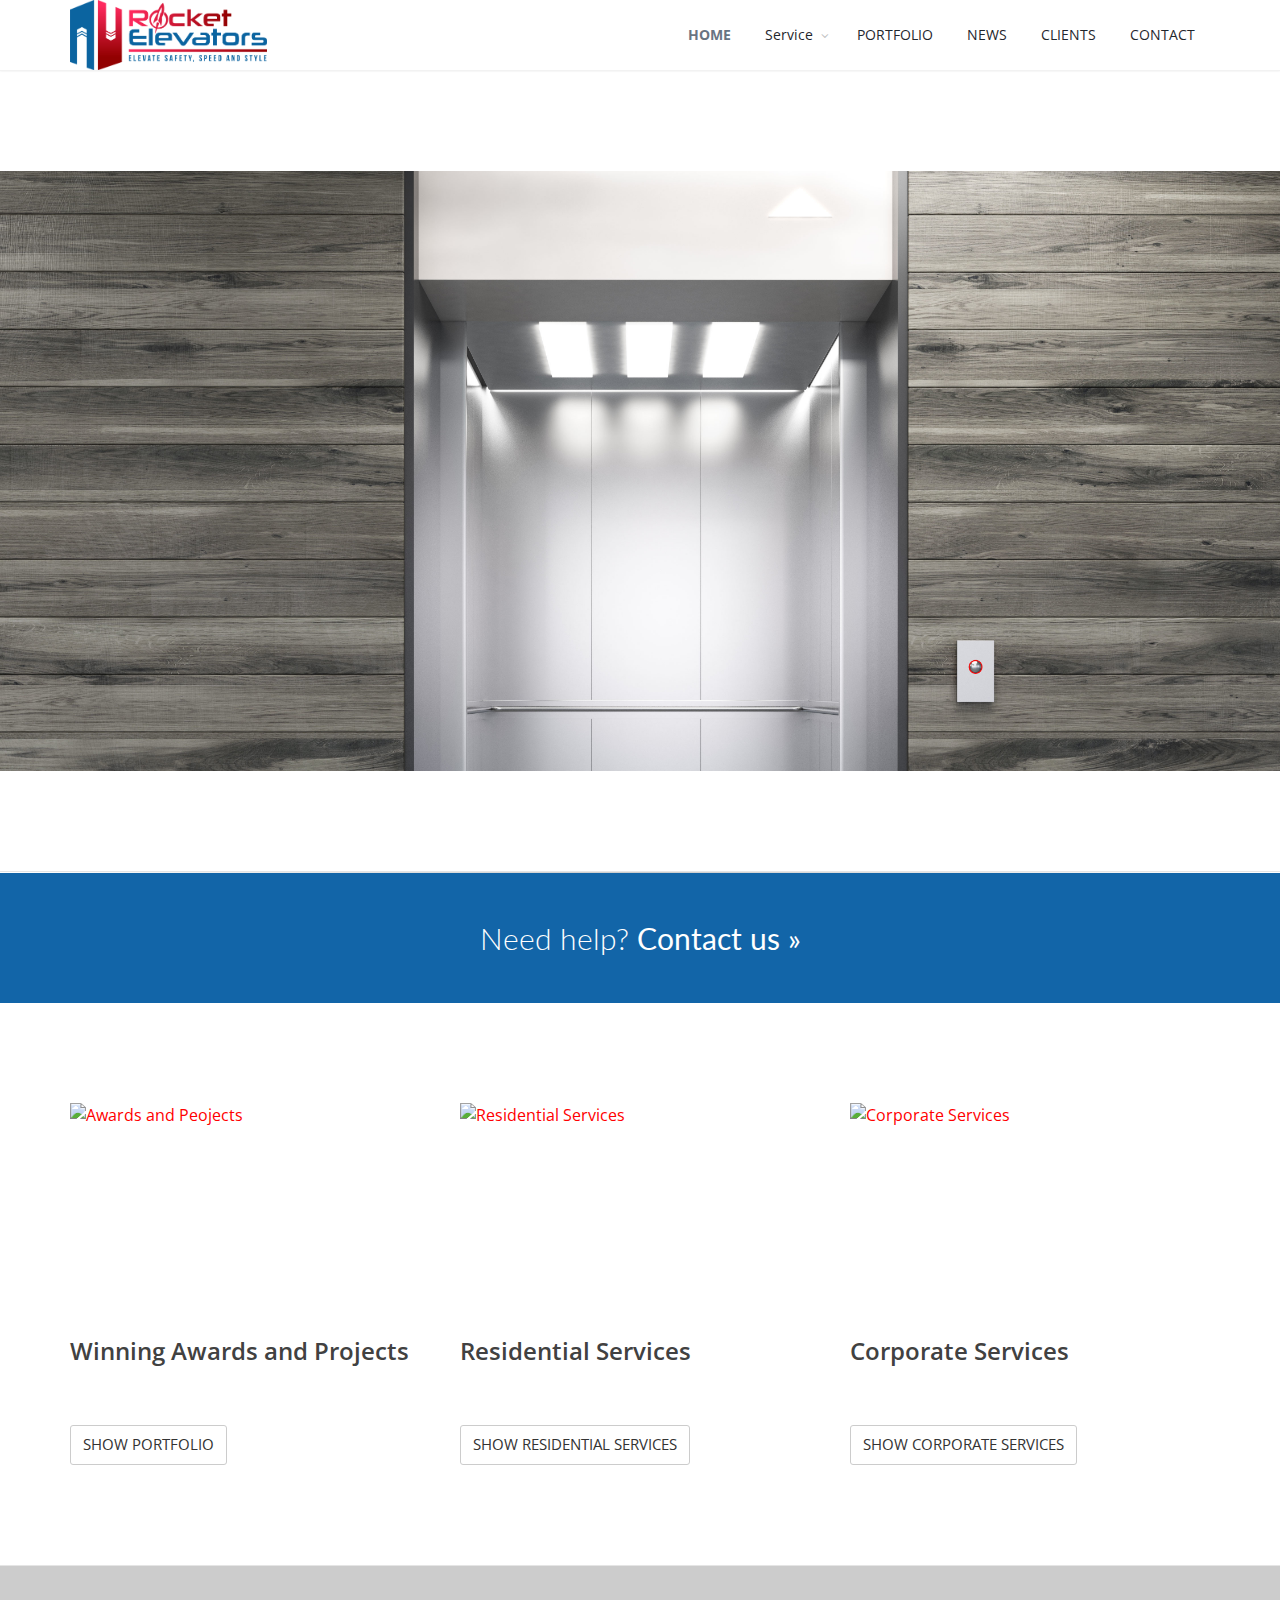
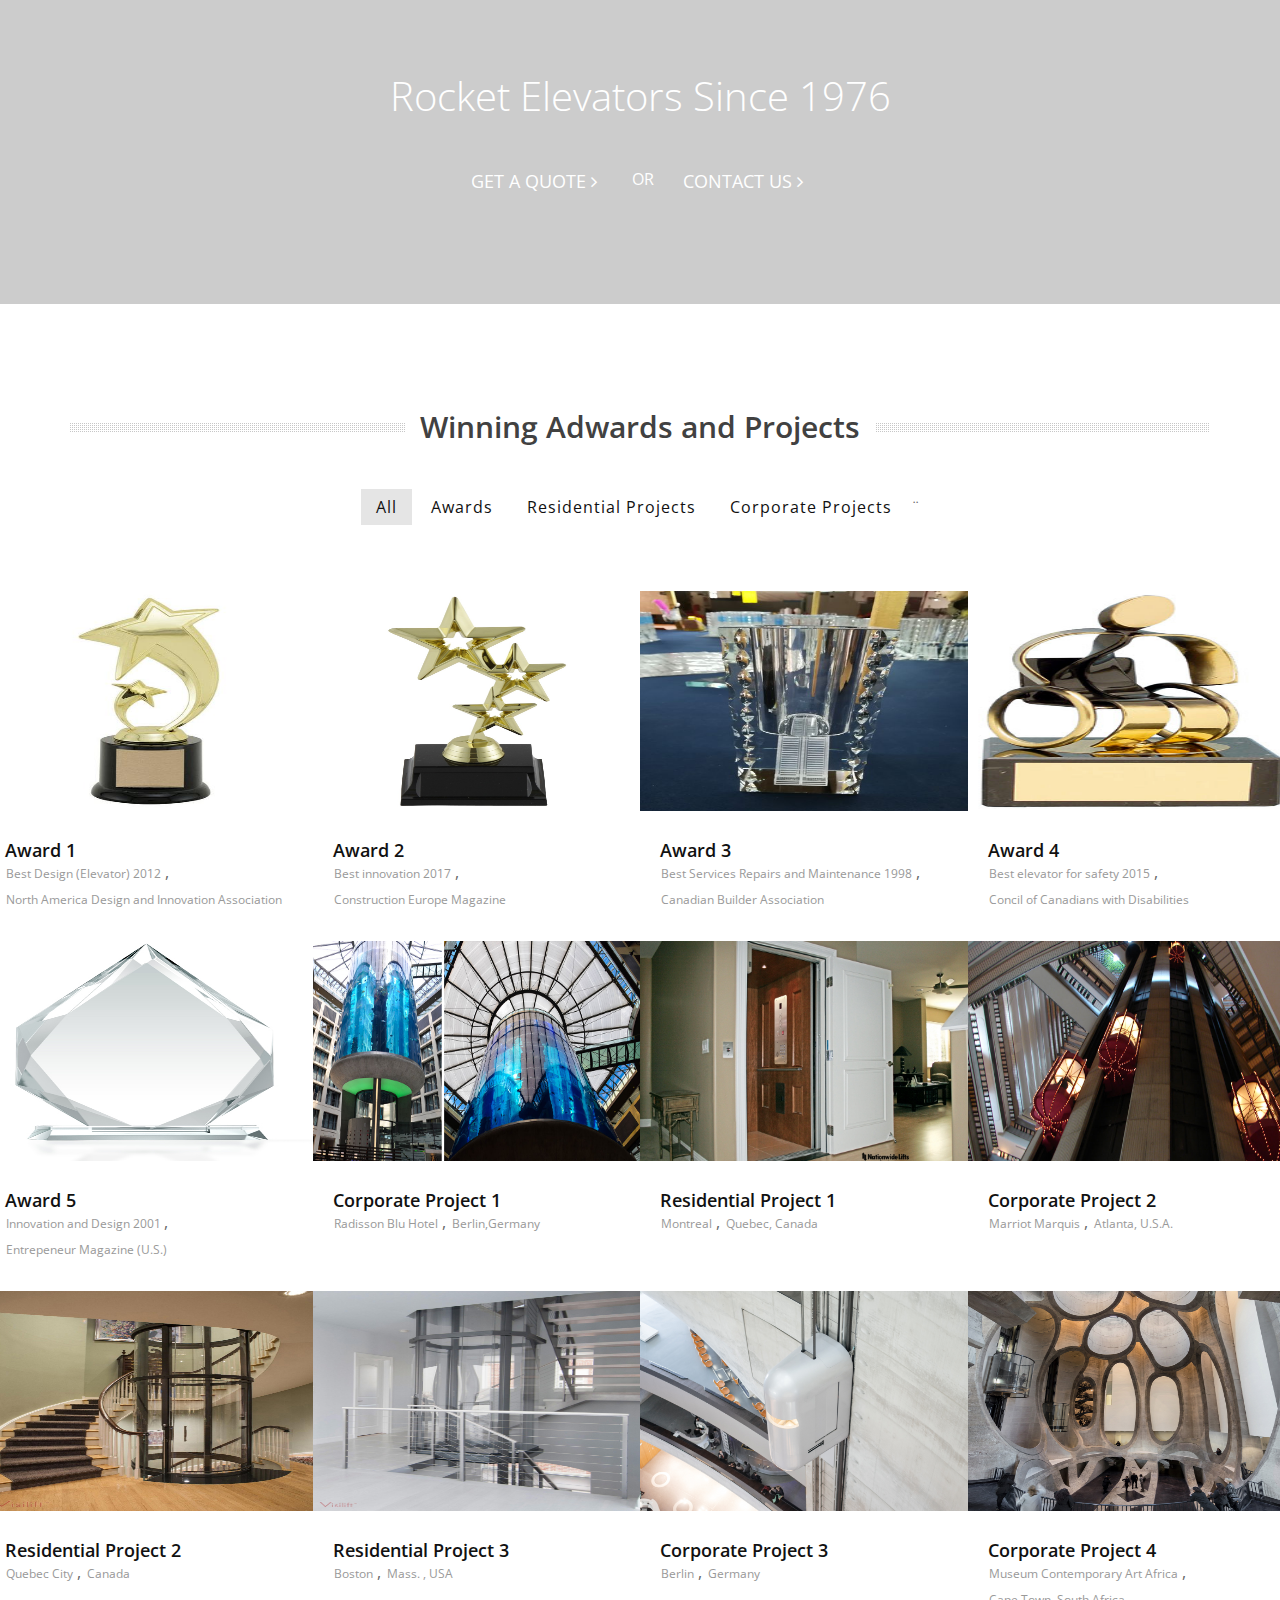
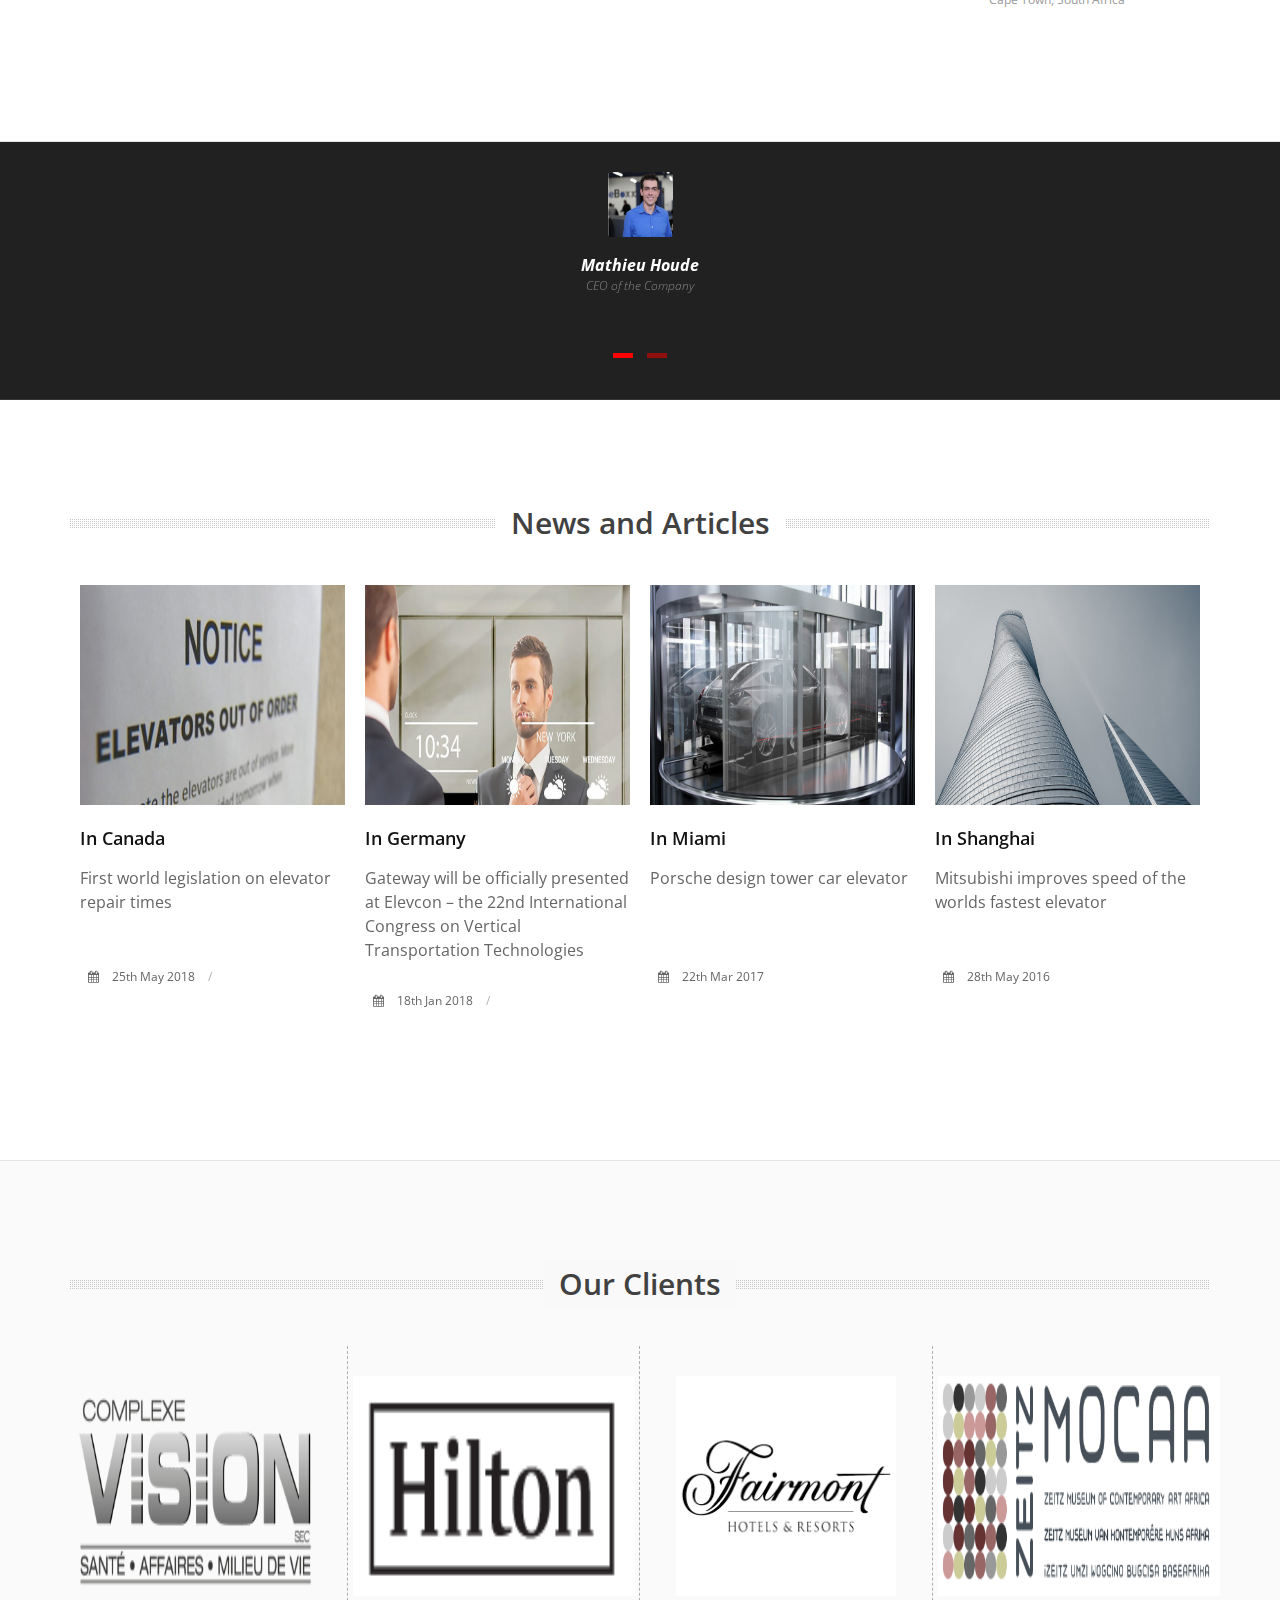
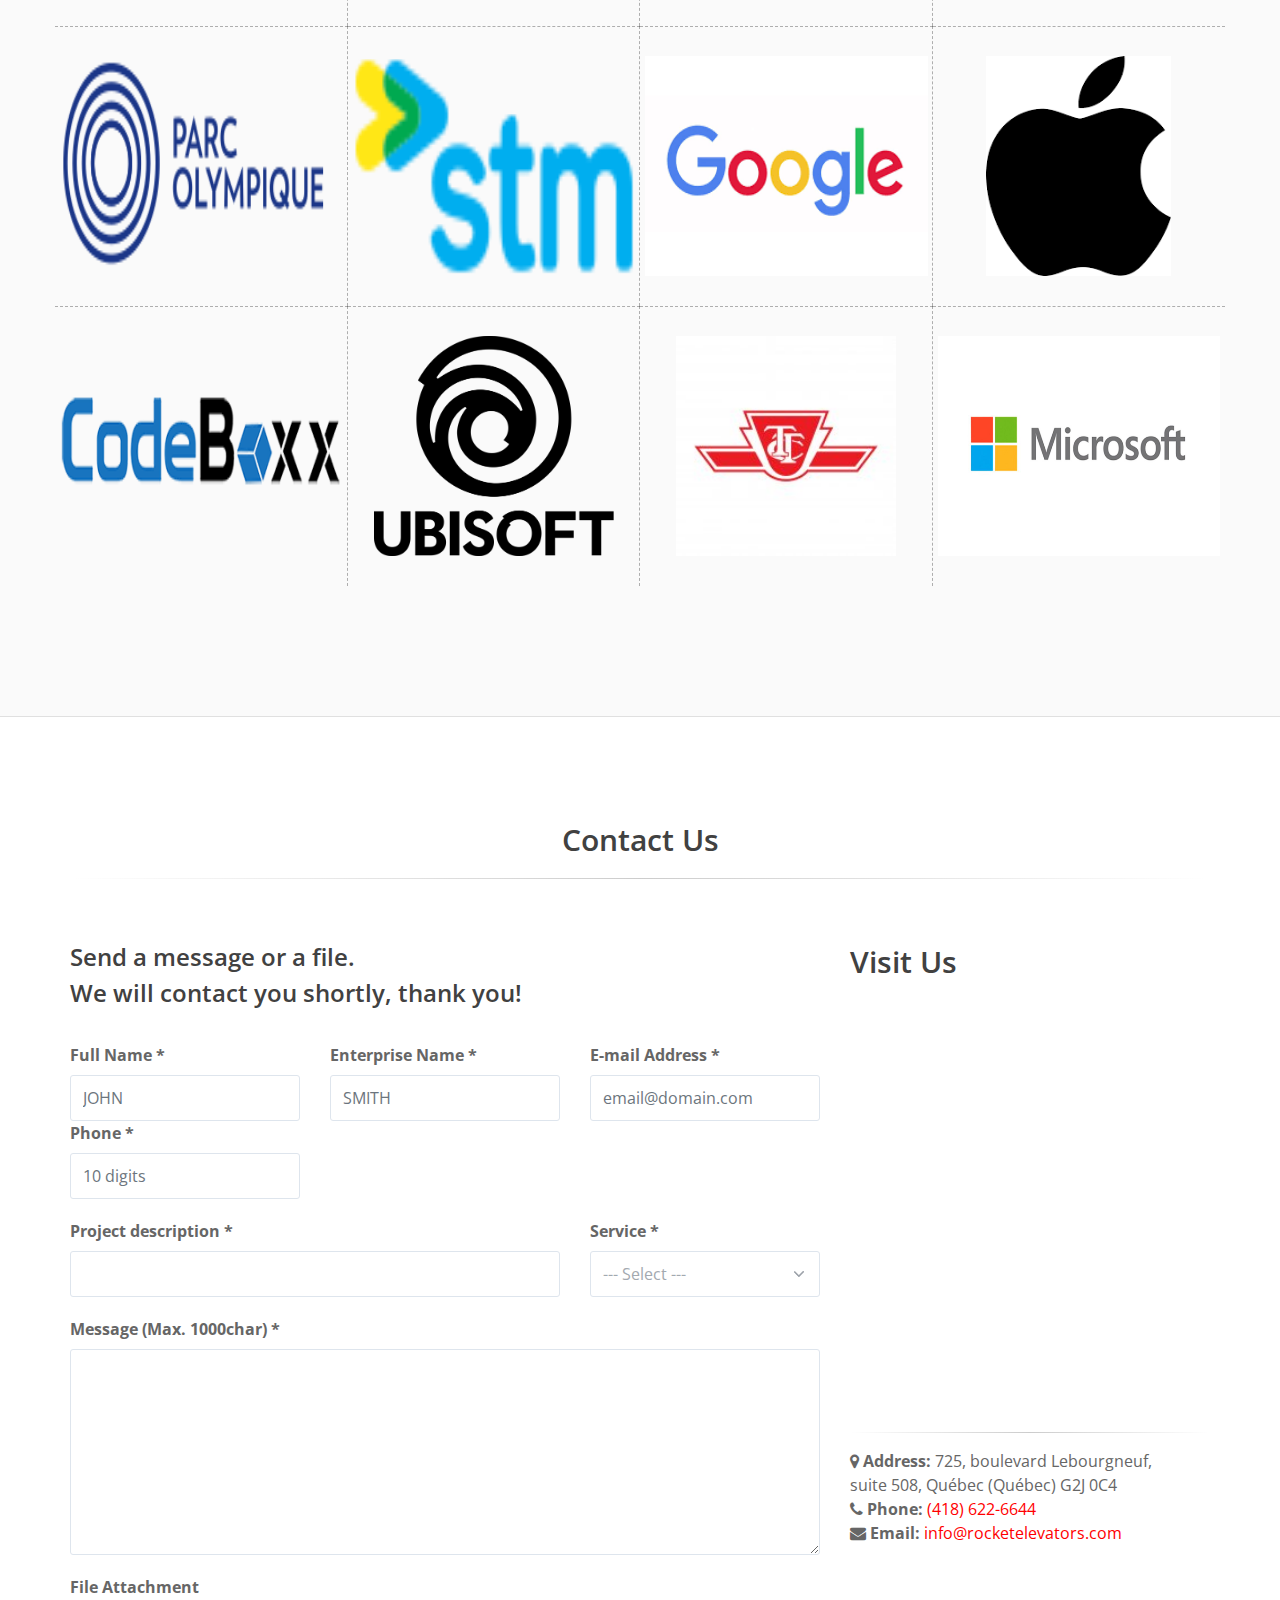
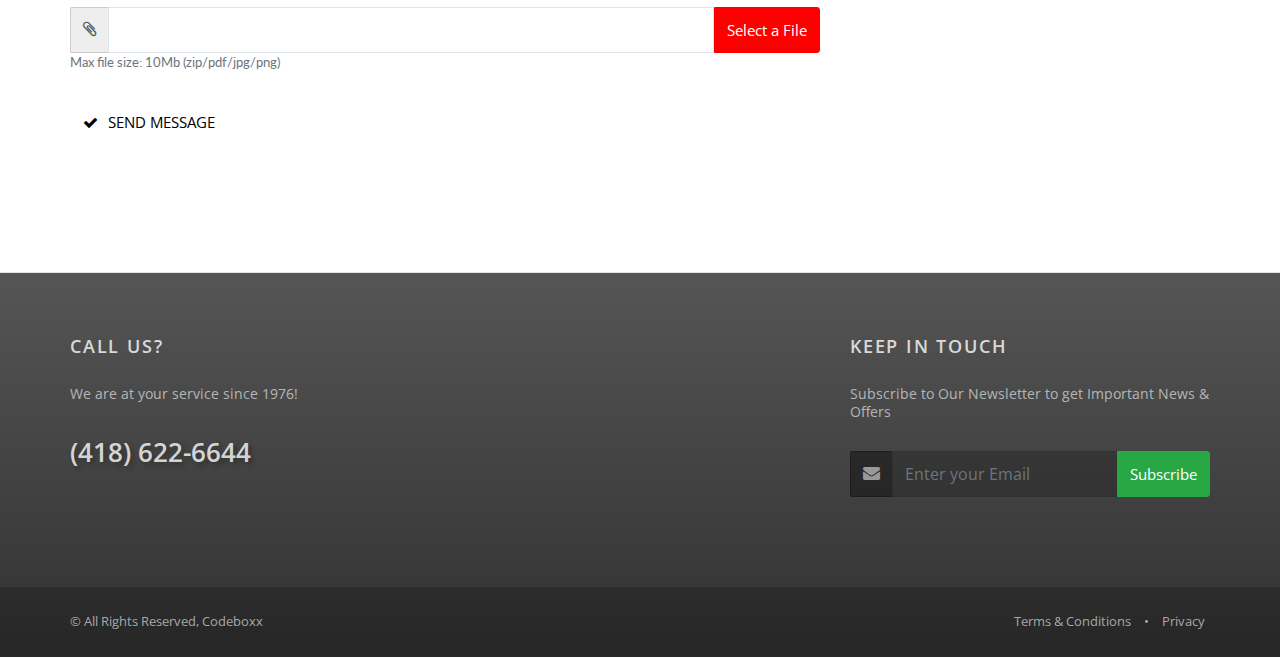
==== commit 524dab1a: "1" ====
--- a/index.html
+++ b/index.html
@@ -744,66 +744,7 @@
 
 
 
-							<!--
-					       <div class="col-md-3 col-sm-3  mix design"> 
-								<div class="item-box">
-									<figure>
-										<span class="item-hover">
-											<span class="overlay dark-5"></span>
-											<span class="inner">
-												<!- lightbox ->
-												<a class="ico-rounded lightbox" href="demo_files/images/thematics/construction/w4-min.jpg" data-plugin-options='{"type":"image"}'>
-													<span class="fa fa-plus fs-20"></span>
-												</a>
-												<!- details ->
-												<a class="ico-rounded" href="portfolio-single-slider.html">
-													<span class="glyphicon glyphicon-option-horizontal fs-20"></span>
-												</a>
-											</span>
-										</span>
-										<img class="img-fluid" src="demo_files/images/thematics/construction/w4-min.jpg" width="600" height="399" alt="">
-									</figure>
-									<div class="item-box-desc">
-										<h3>Nature Art</h3>
-										<ul class="list-inline categories m-0">
-											<li><a href="#">Nature</a></li>
-											<li><a href="#">Art  TEST</a></li>
-										</ul>
-									</div>
-								</div>
-							</div>
-						     --> 
-						
-
-
-							<!-- 
-							<div class="col-md-3 col-sm-3 mix design">  <!- item ->
-								<div class="item-box">
-									<figure>
-										<span class="item-hover">
-											<span class="overlay dark-5"></span>
-											<span class="inner">
-												<!- lightbox ->
-												<a class="ico-rounded lightbox" href="demo_files/images/thematics/construction/w5-min.jpg" data-plugin-options='{"type":"image"}'>
-													<span class="fa fa-plus fs-20"></span>
-												</a>
-												<!- details ->
-												<a class="ico-rounded" href="portfolio-single-slider.html">
-													<span class="glyphicon glyphicon-option-horizontal fs-20"></span>
-												</a>
-											</span>
-										</span>
-										<img class="img-fluid" src="demo_files/images/thematics/construction/w5-min.jpg" width="600" height="399" alt="">
-									</figure>
-									<div class="item-box-desc">
-										<h3>Nature Art</h3>
-										<ul class="list-inline categories m-0">
-											<li><a href="#">Nature</a></li>
-											<li><a href="#">Art</a></li>
-										</ul>
-									</div>
-								</div>
-							</div> -->
+
 
 
 							<div class="col-md-3 col-sm-3 mix design"><!-- Project 2 (photography 2) -->
@@ -1410,7 +1351,7 @@
 											</div>
 											<div class="col-md-4">
 												<label for="contact:name">Enterprise Name *</label>
-												<input required type="text" value="" class="form-control" name="contact[name][required]" id="contact:name" placeholder="SMITH">
+												<input required type="text" value="" class="form-control" name="contact[name][required]" id="contact:lastname" placeholder="SMITH">
 											</div>
 											<div class="col-md-4">
 												<label for="contact:email">E-mail Address *</label>
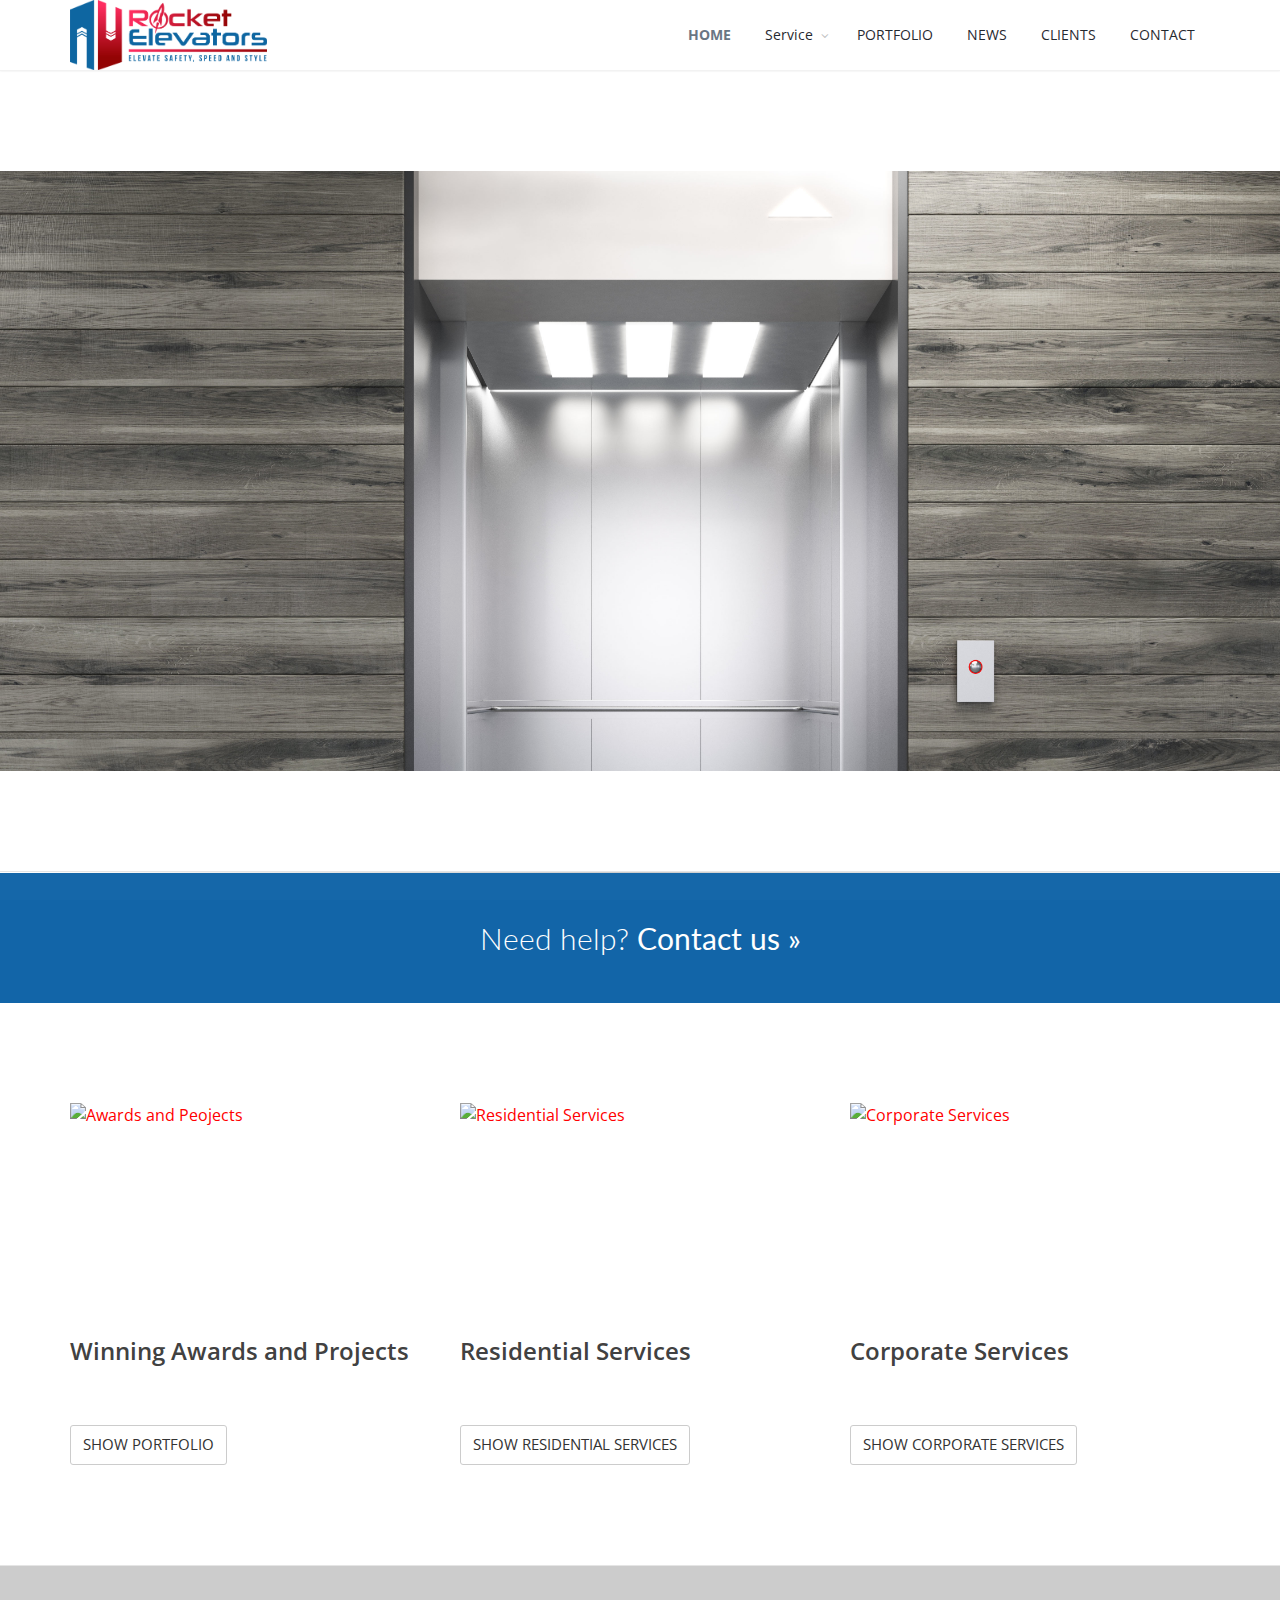
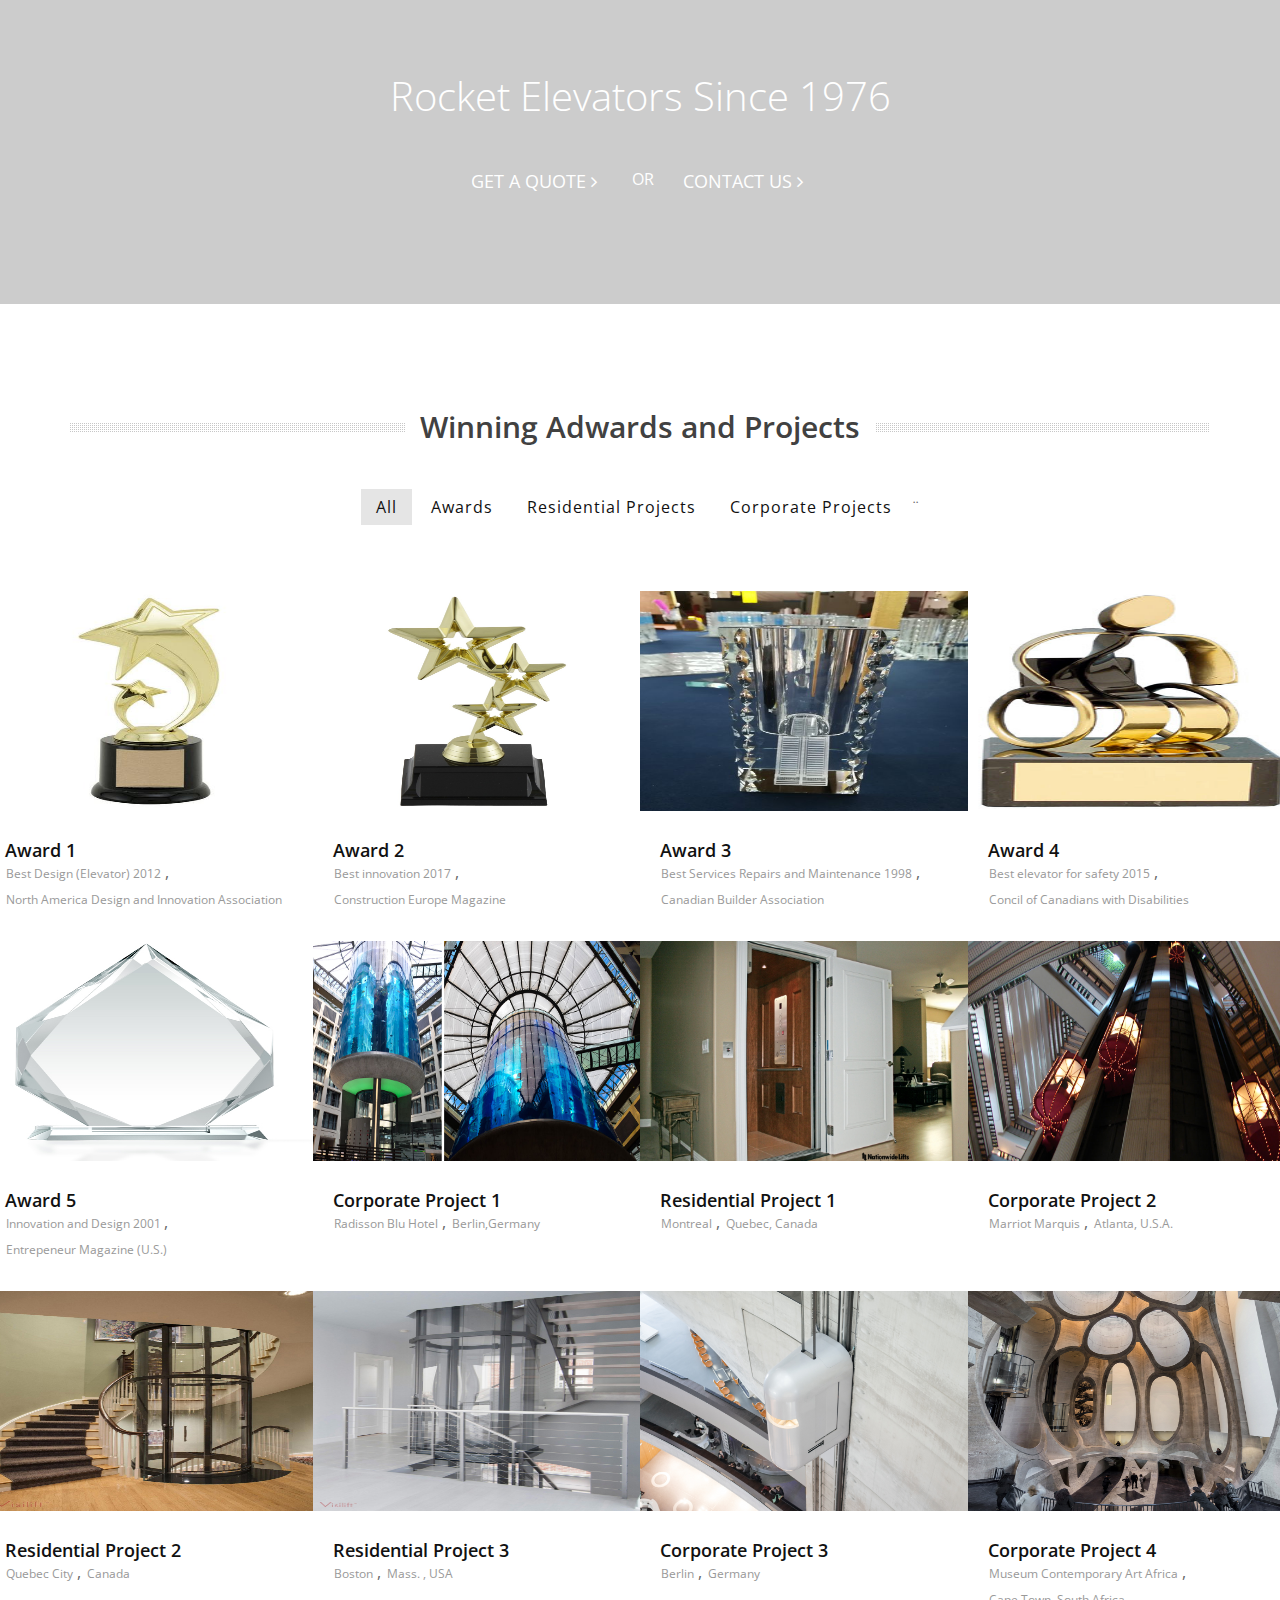
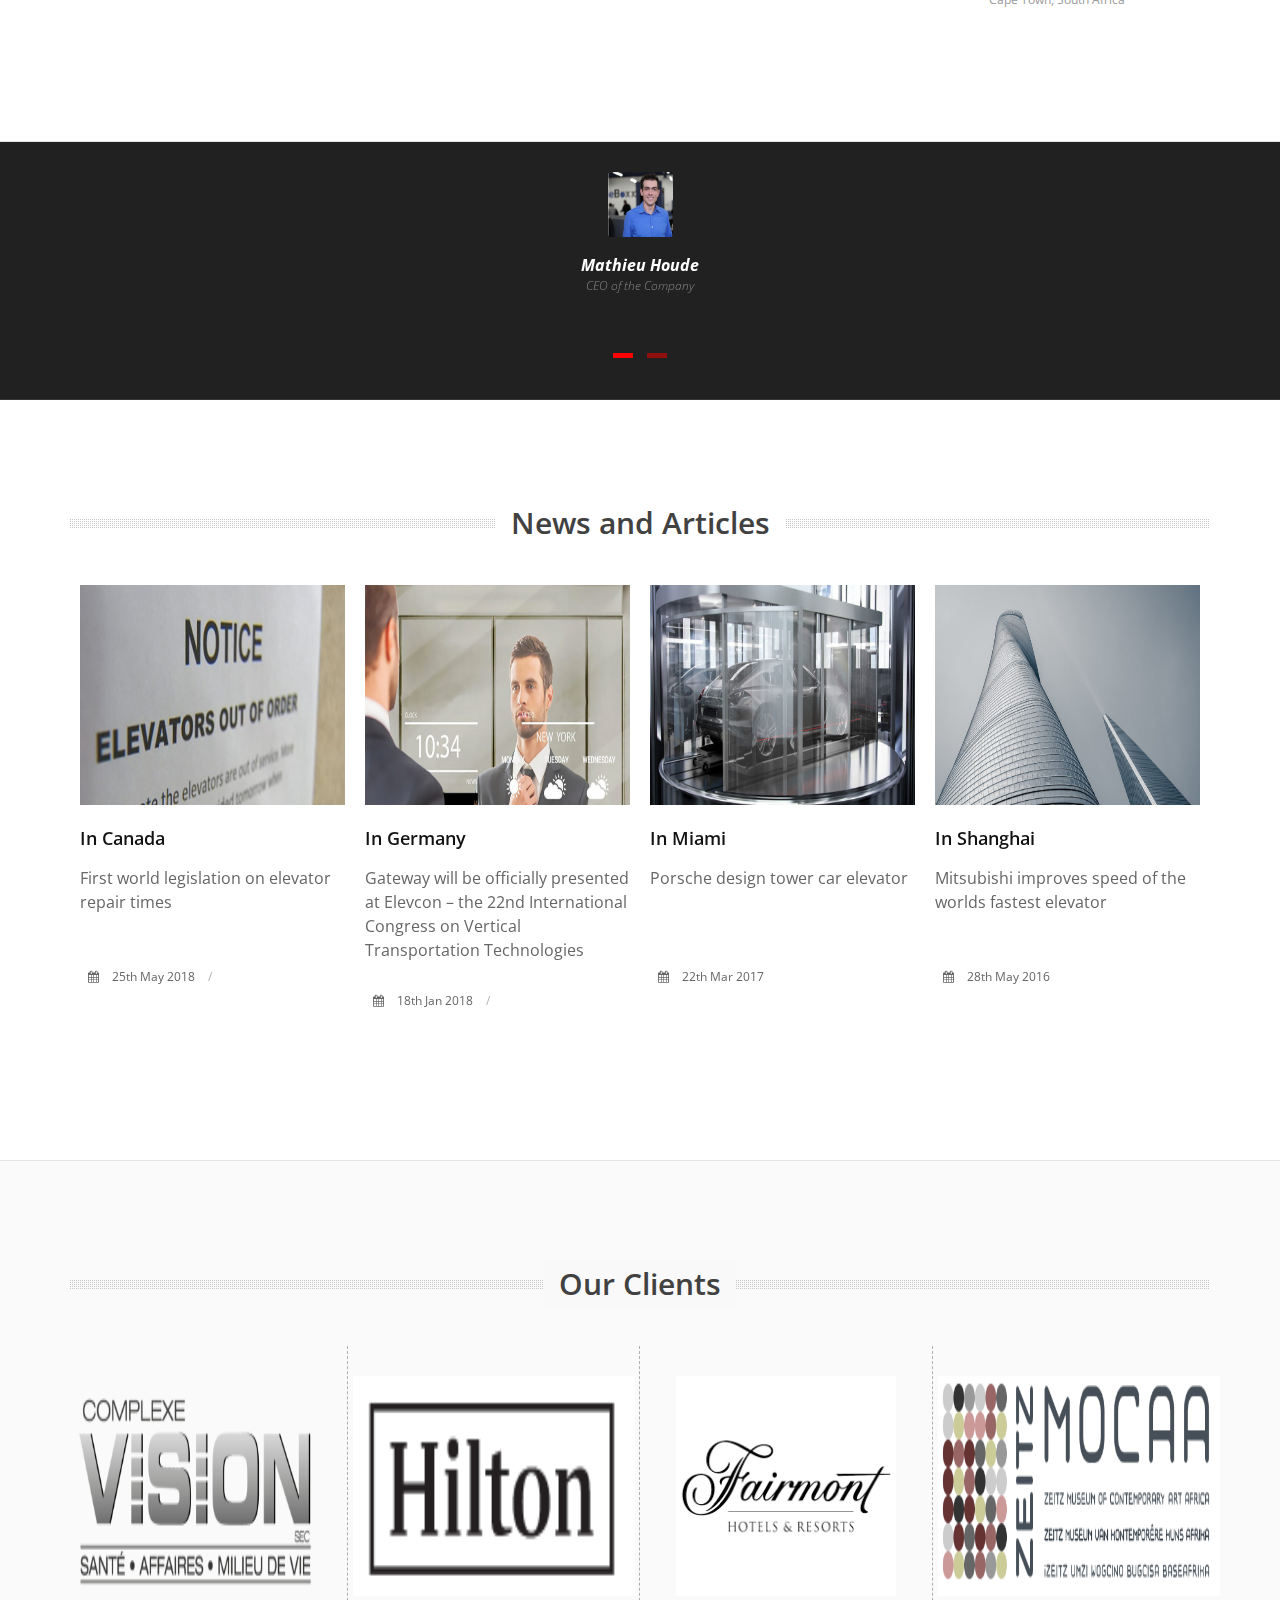
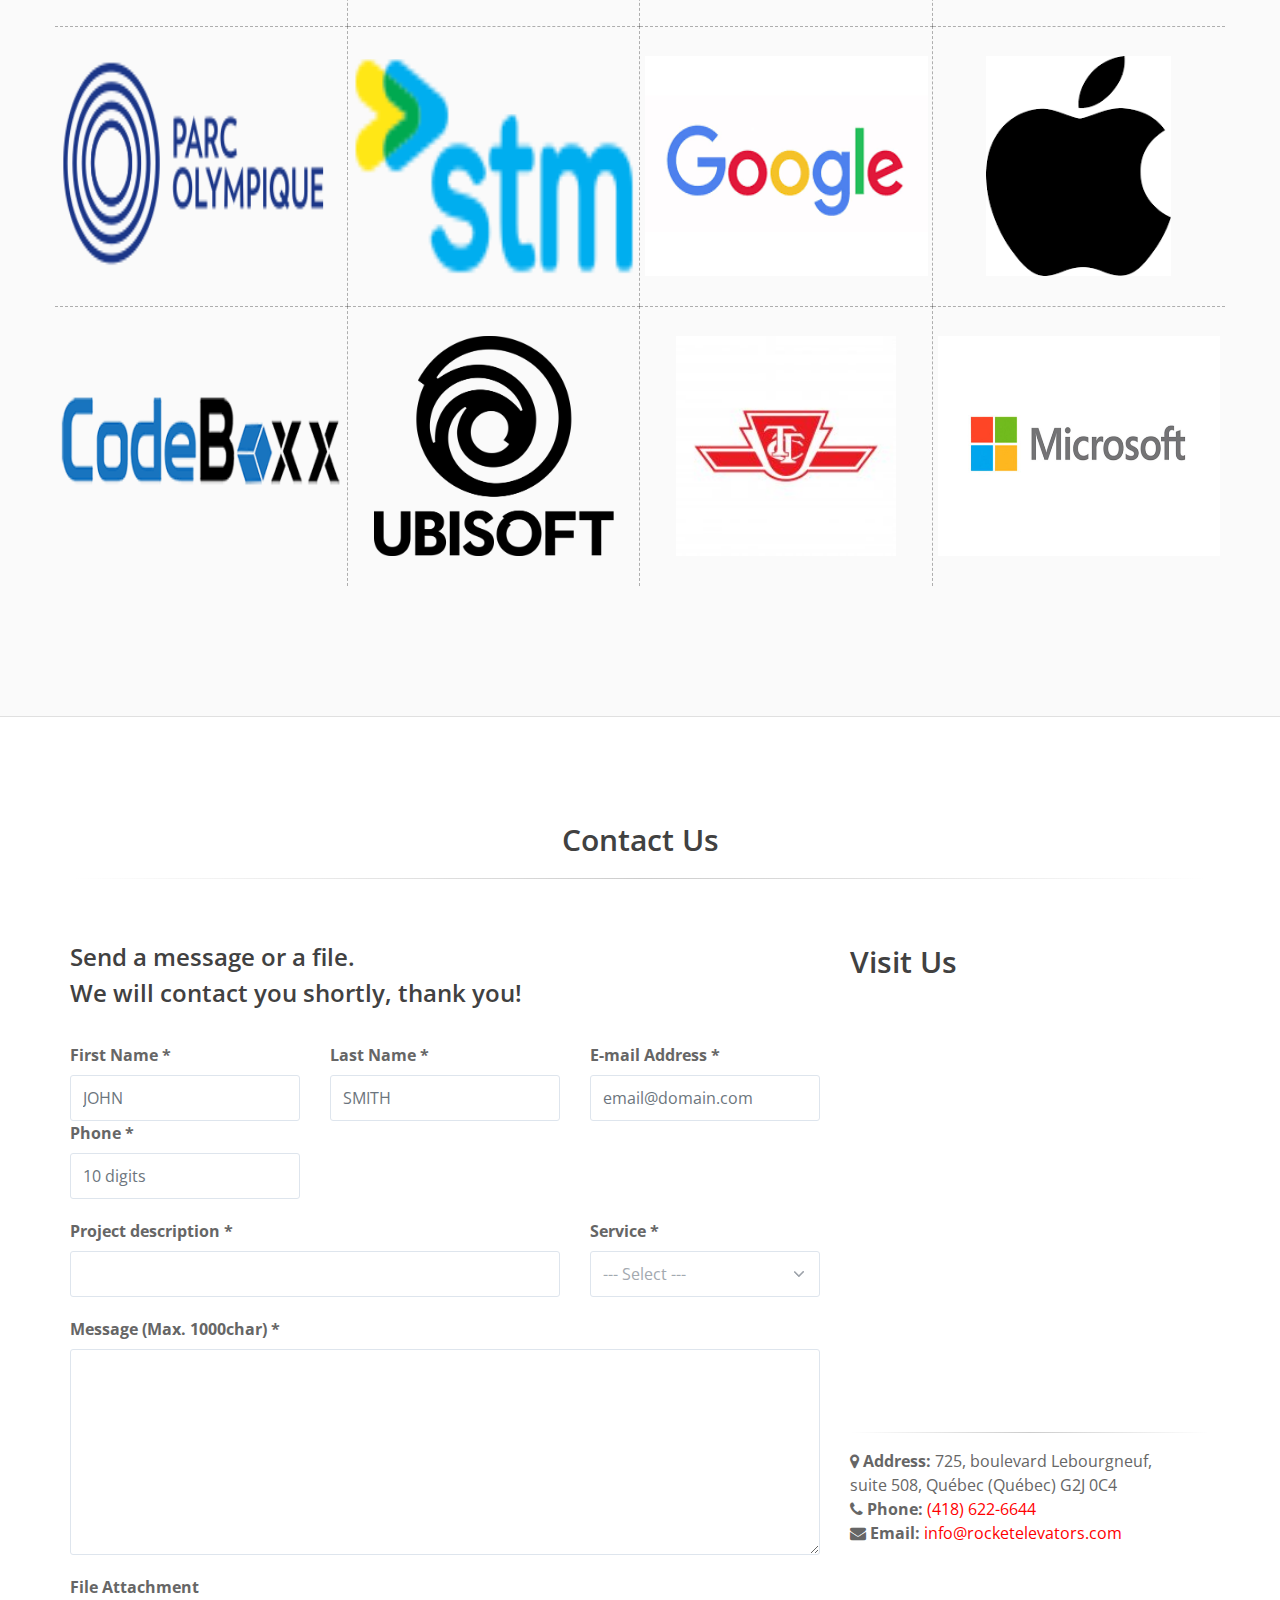
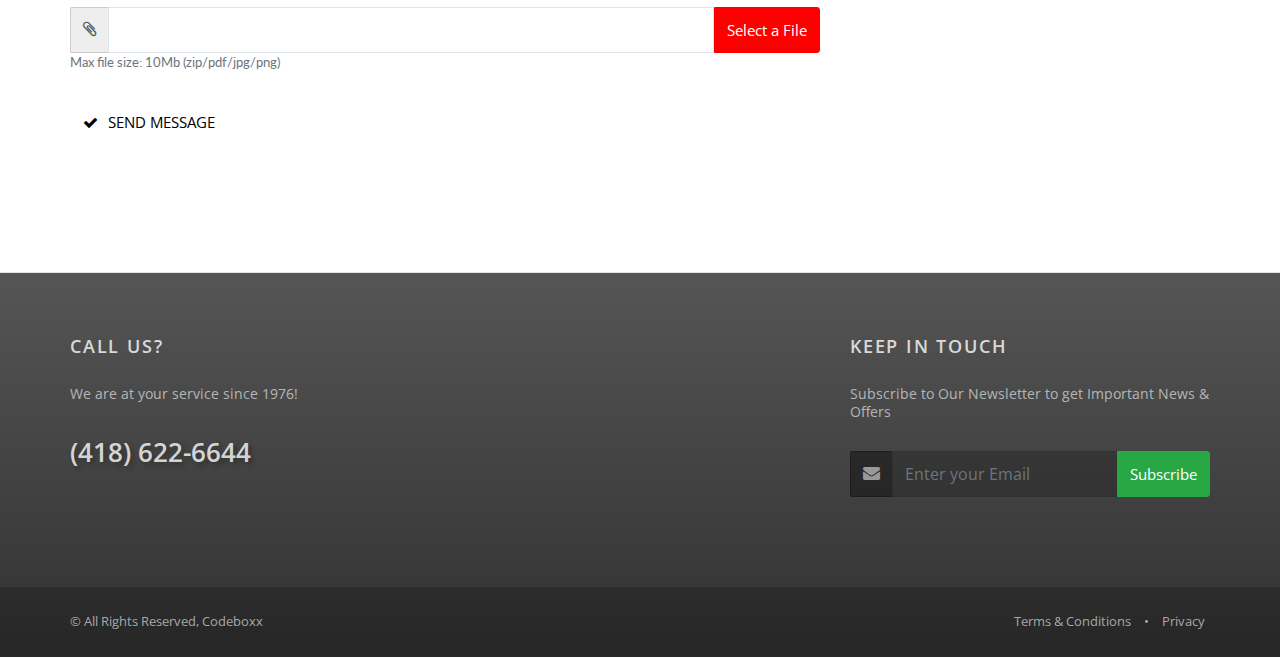
==== commit 78749e01: "Update index.html" ====
--- a/index.html
+++ b/index.html
@@ -312,7 +312,7 @@
 	
 								<div class="tp-caption sfb tp-resizeme"
 									data-x="50"
-									data-y="525" 
+									data-y="400" 
 									data-speed="500"
 									data-start="1500"
 									data-easing="Power3.easeIn"
@@ -381,7 +381,7 @@
 
 	
 								<div class="tp-caption skewfromleft tp-resizeme  un-button-2-lg"
-									data-x="400"
+									data-x="350"
 									data-y="425" 
 									data-speed="300"
 									data-start="2500"
@@ -475,9 +475,9 @@
 
 					<div class="text-center">
 						<h2 class="fs-40 fw-300"> Rocket Elevators Since 1976</h2>
-						<a class="btn btn-default btn-lg" href="submissionform.html">GET A QUOTE <i class="fa fa-angle-right"></i></a> 
+						<a class="btn btn-default btn-lg" href="submissionform.html">GET A QUOTE&nbsp;<i class="fa fa-angle-right"></i></a> 
 						&nbsp; OR &nbsp; 
-						<a class="btn btn-default btn-lg" href="#contact">CONTACT US <i class="fa fa-angle-right"></i></a>
+						<a class="btn btn-default btn-lg" href="#contact">CONTACT US&nbsp;<i class="fa fa-angle-right"></i></a>
 					</div>
 
 				</div>
@@ -1346,11 +1346,11 @@
 
 									<div class="row">
 											<div class="col-md-4">
-												<label for="contact:name">Full Name *</label>
+												<label for="contact:name">First Name *</label>
 												<input required type="text" value="" class="form-control" name="contact[name][required]" id="contact:name" placeholder="JOHN">
 											</div>
 											<div class="col-md-4">
-												<label for="contact:name">Enterprise Name *</label>
+												<label for="contact:name">Last Name *</label>
 												<input required type="text" value="" class="form-control" name="contact[name][required]" id="contact:lastname" placeholder="SMITH">
 											</div>
 											<div class="col-md-4">
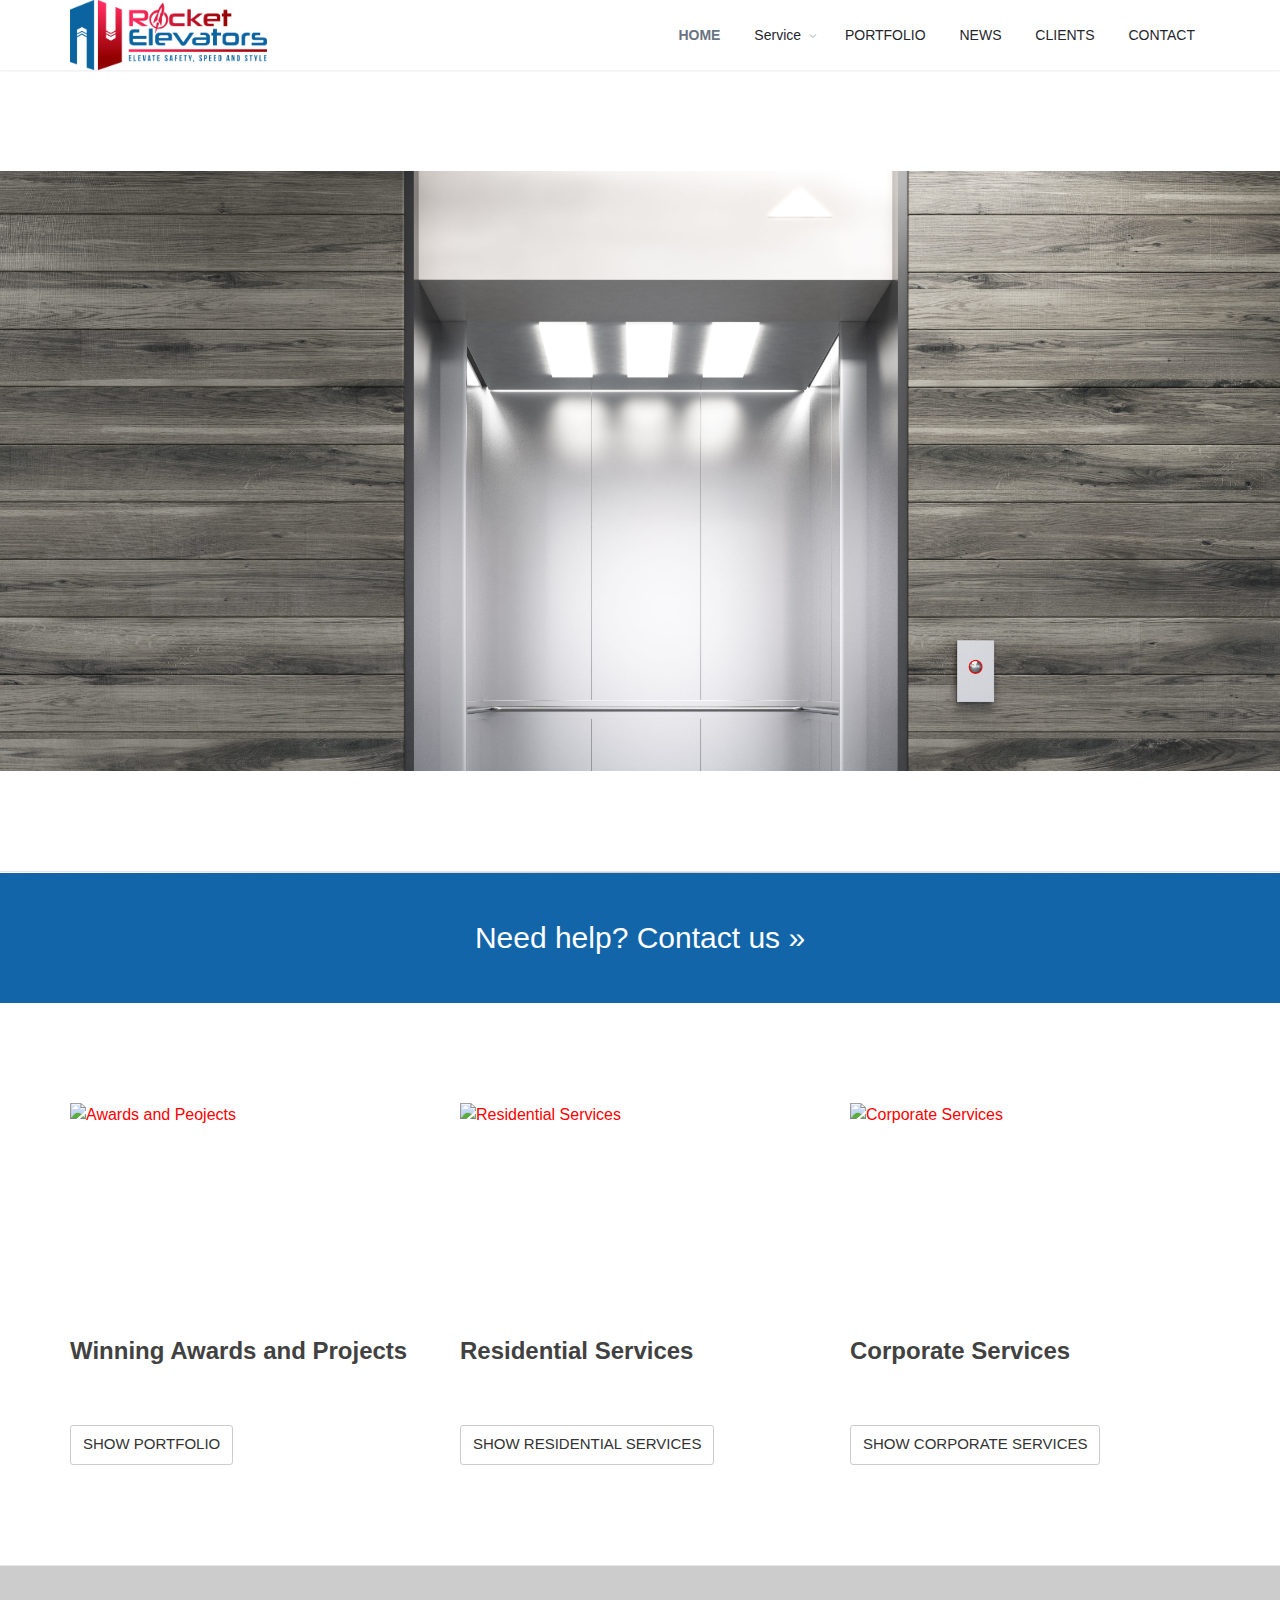
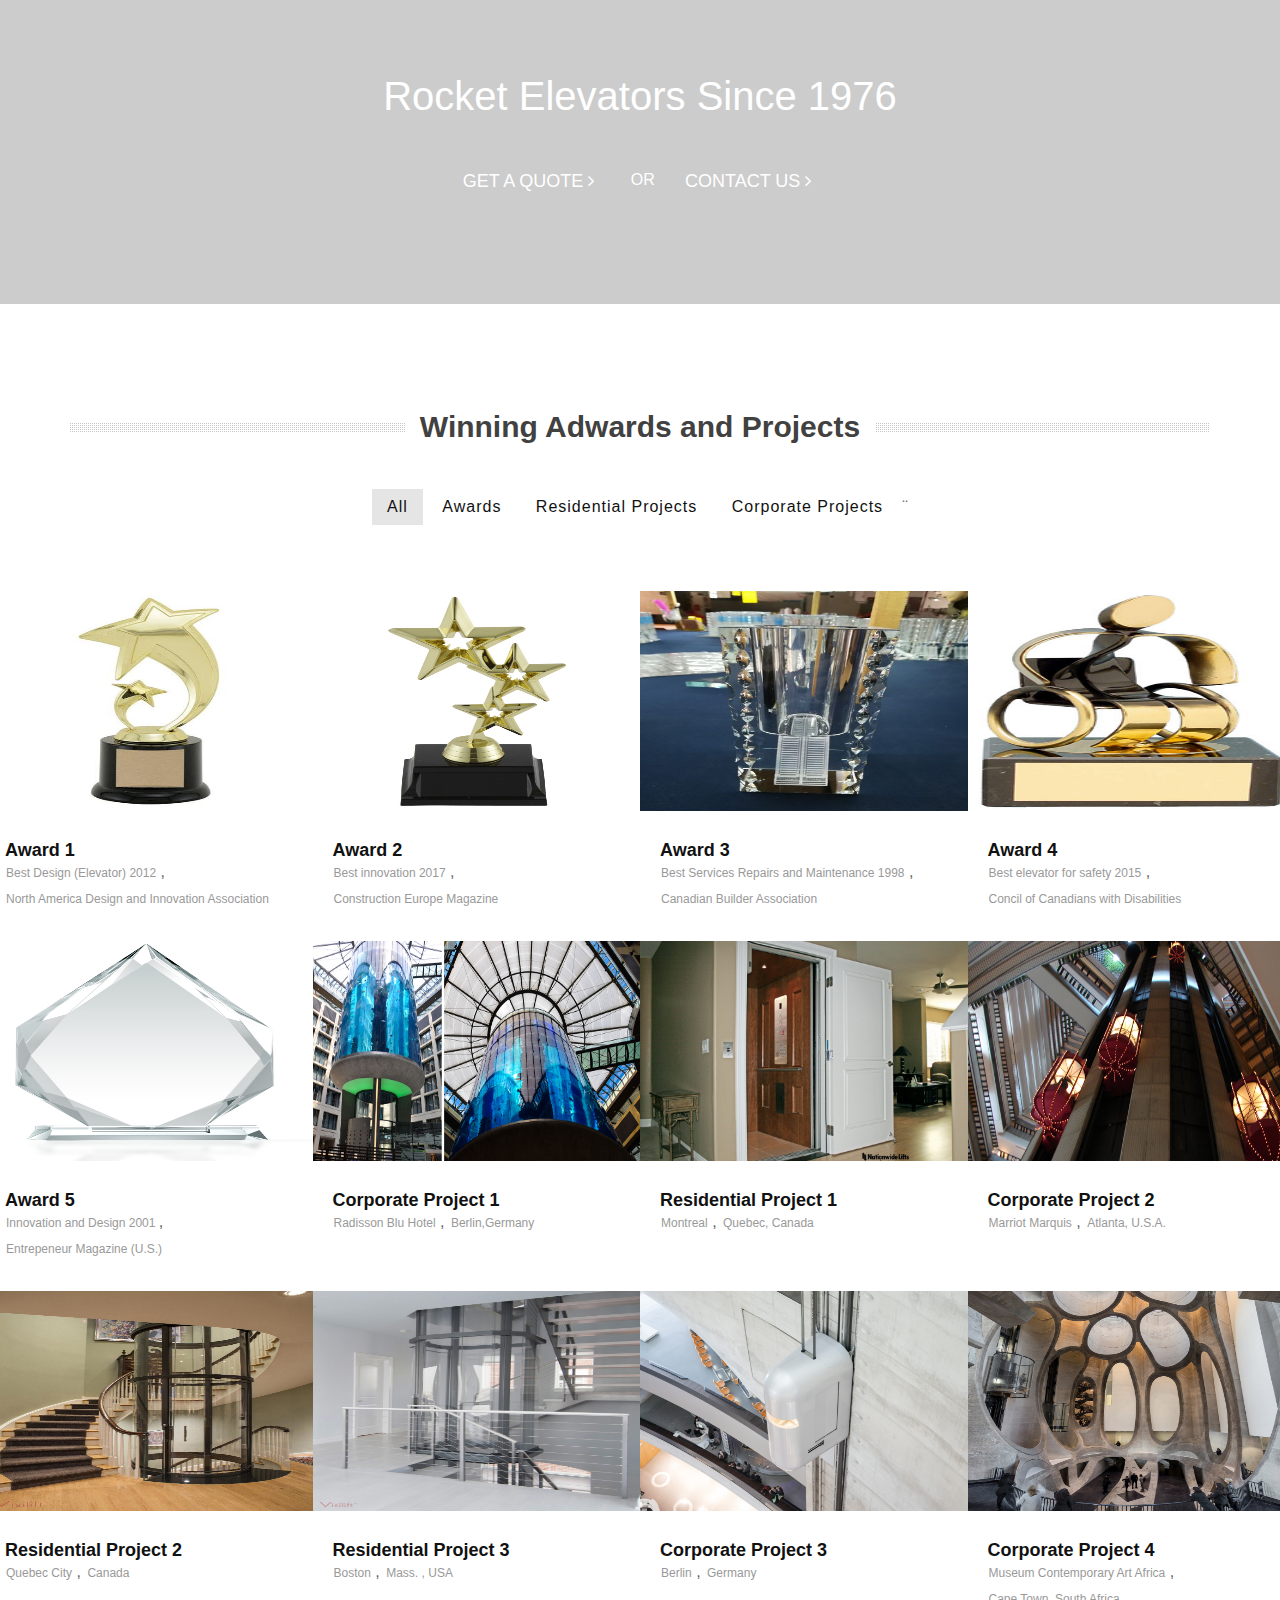
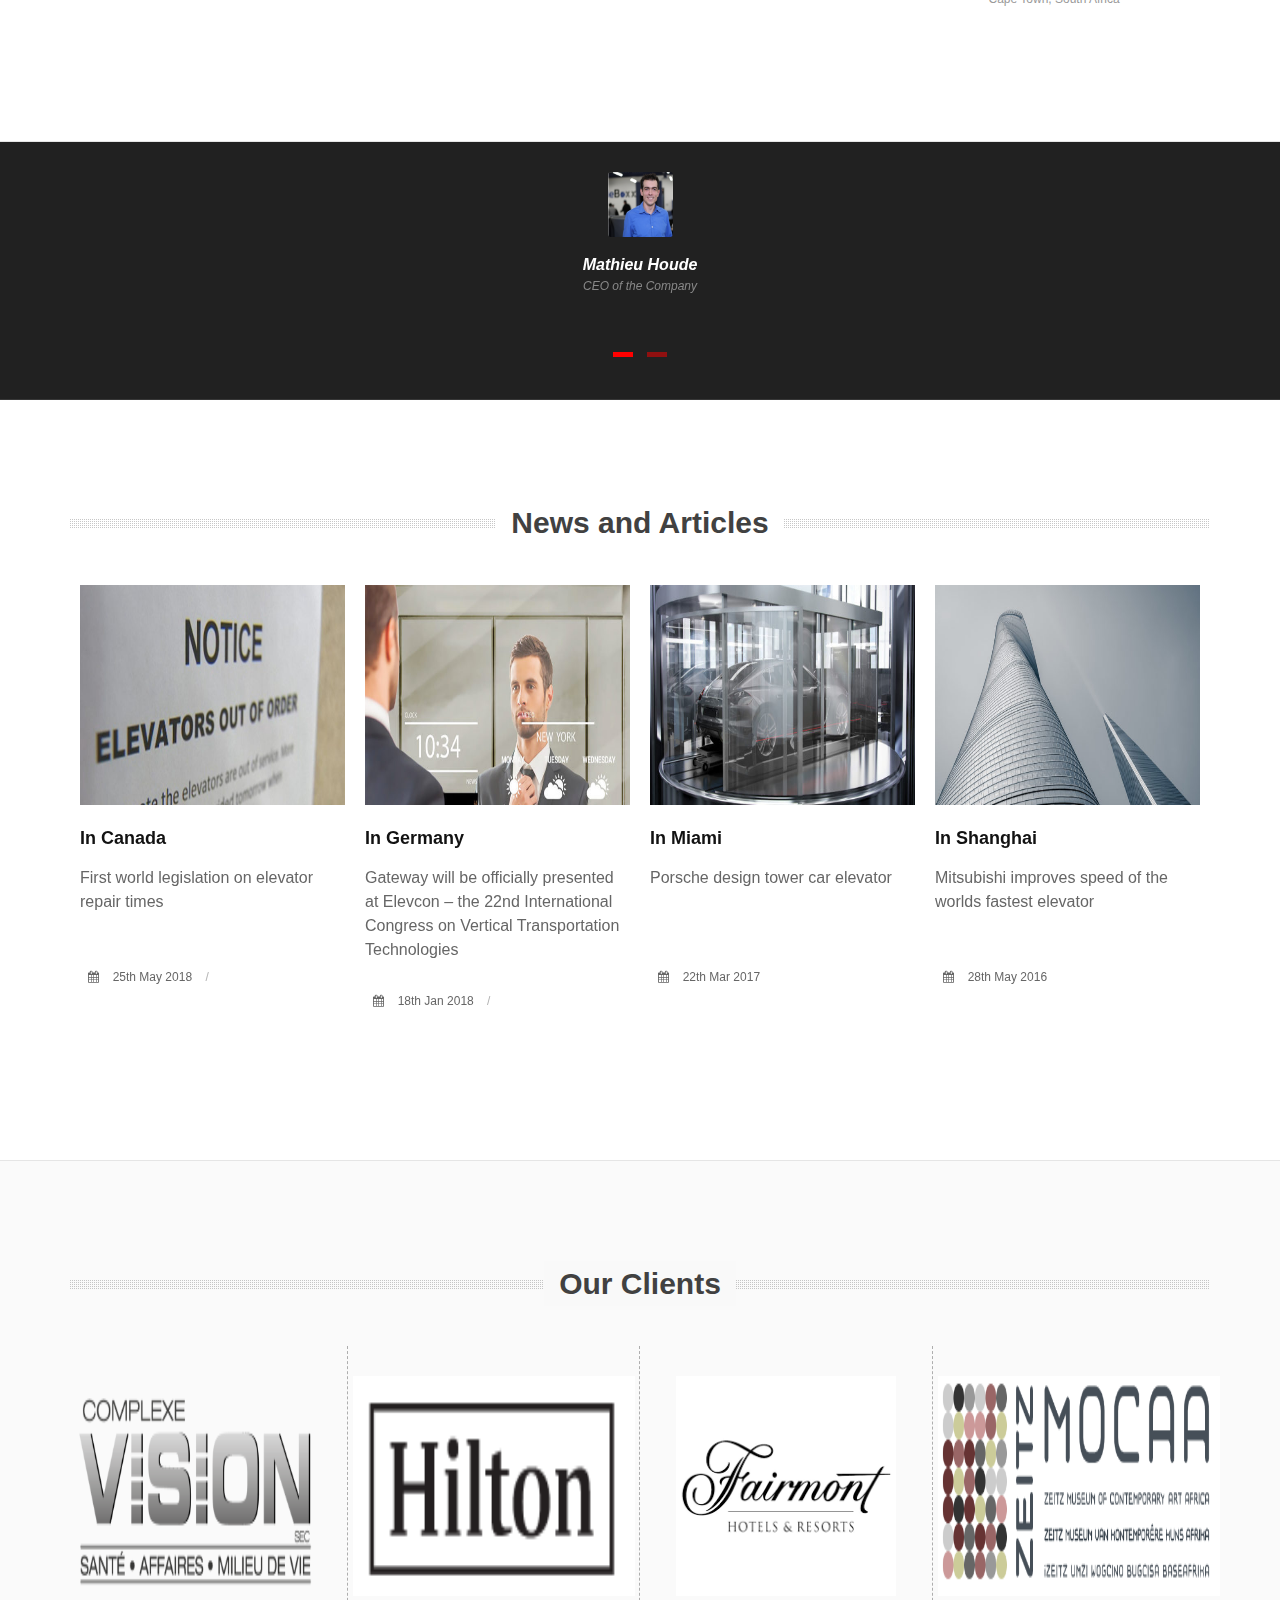
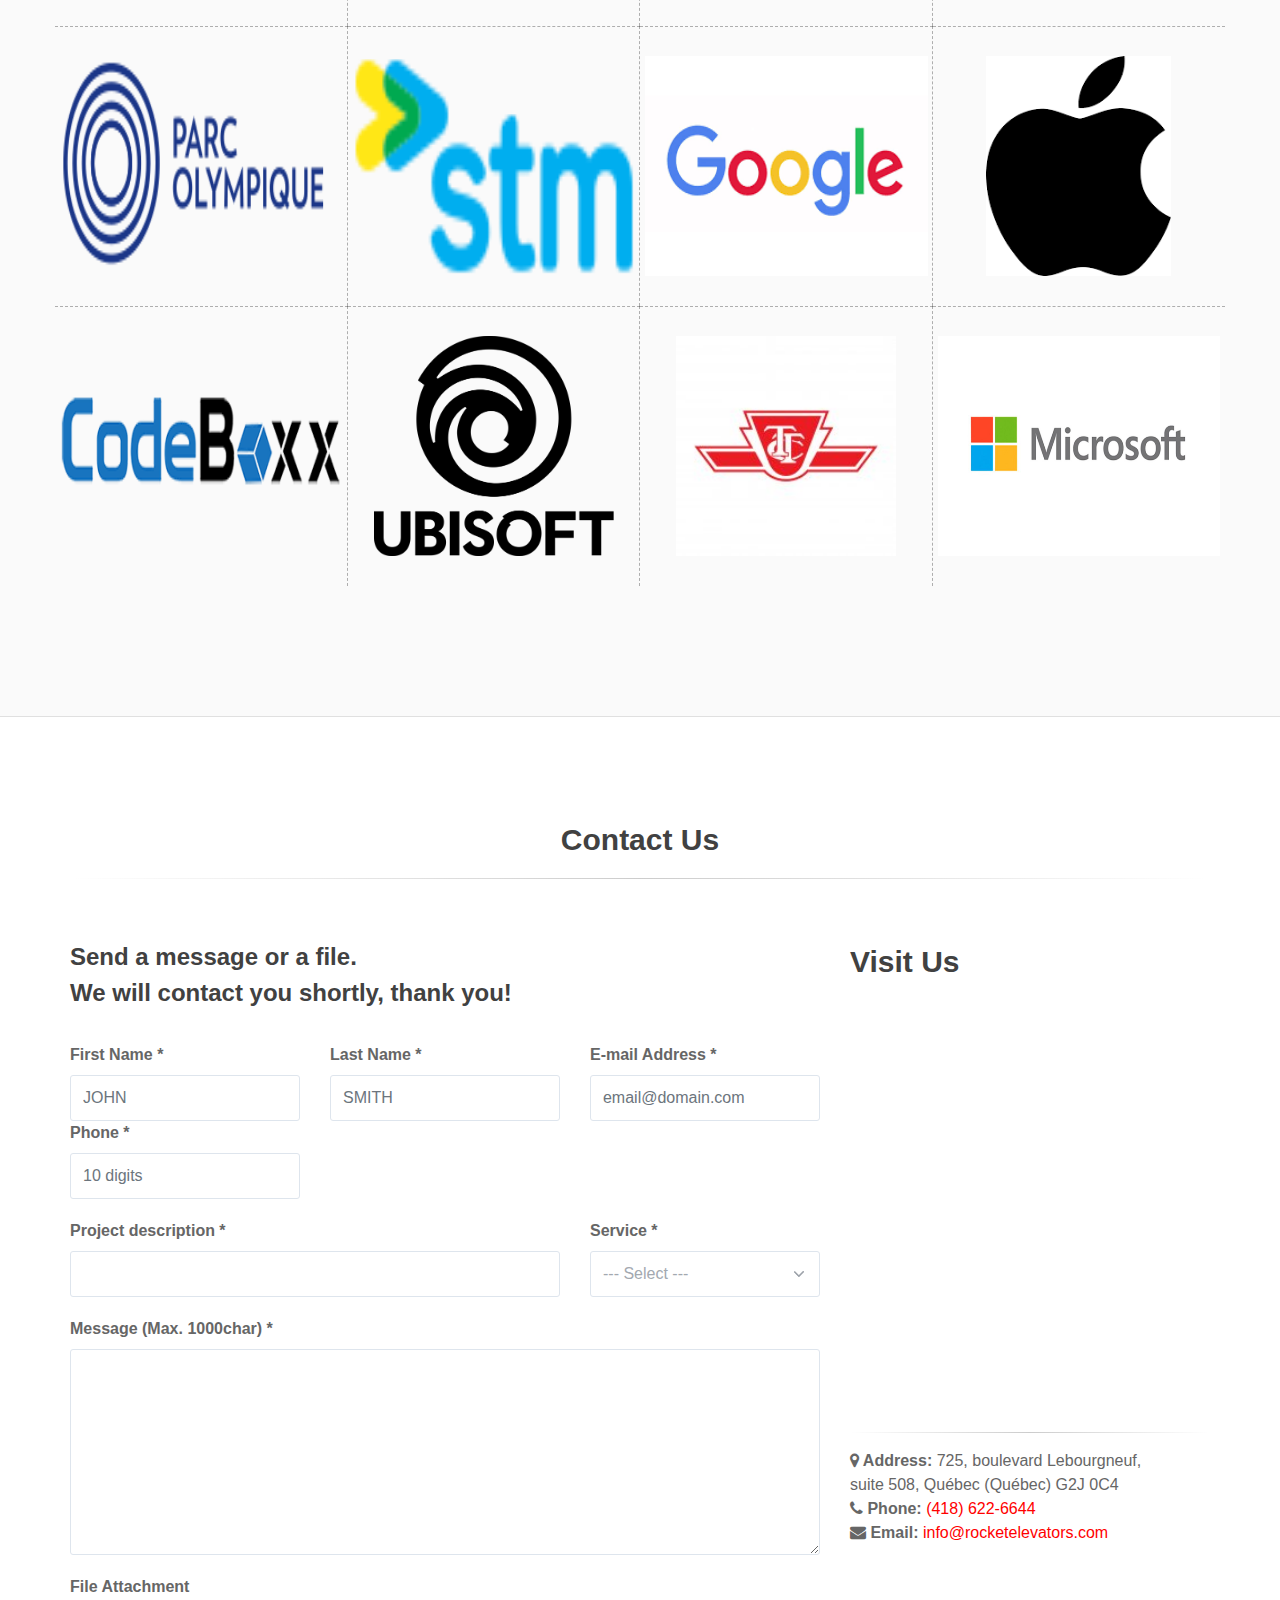
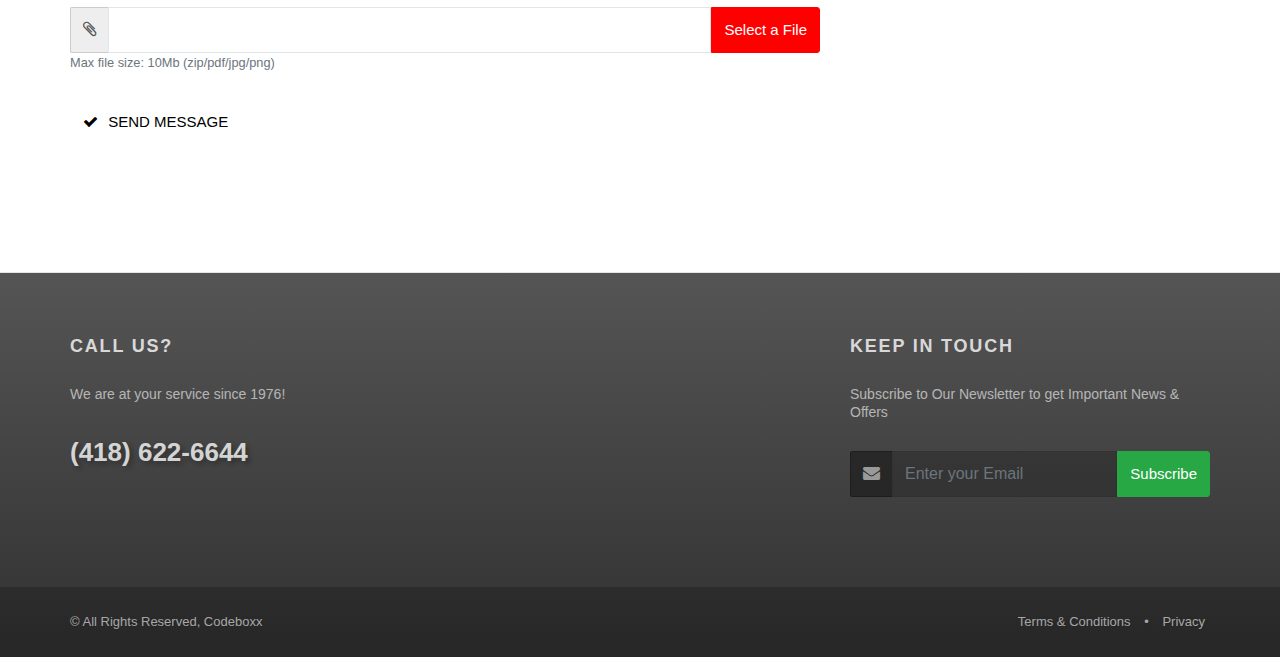
==== commit 53158b9d: "1" ====
--- a/index.html
+++ b/index.html
@@ -12,7 +12,7 @@
 		<!--[if IE]><meta http-equiv='X-UA-Compatible' content='IE=edge,chrome=1'><![endif]-->
 
 		<!-- WEB FONTS : use %7C instead of | (pipe) -->
-		<link href="https://fonts.googleapis.com/css?family=Open+Sans:300,400,600%7CRaleway:300,400,500,600,700%7CLato:300,400,400italic,600,700" rel="stylesheet" type="text/css" />
+		<link href="https://fonts.googleapis.com/css?family=Roboto&display=swap" rel="stylesheet"/>
 
 		<!-- CORE CSS -->
 		<link href="assets/plugins/bootstrap/css/bootstrap.min.css" rel="stylesheet" type="text/css" />
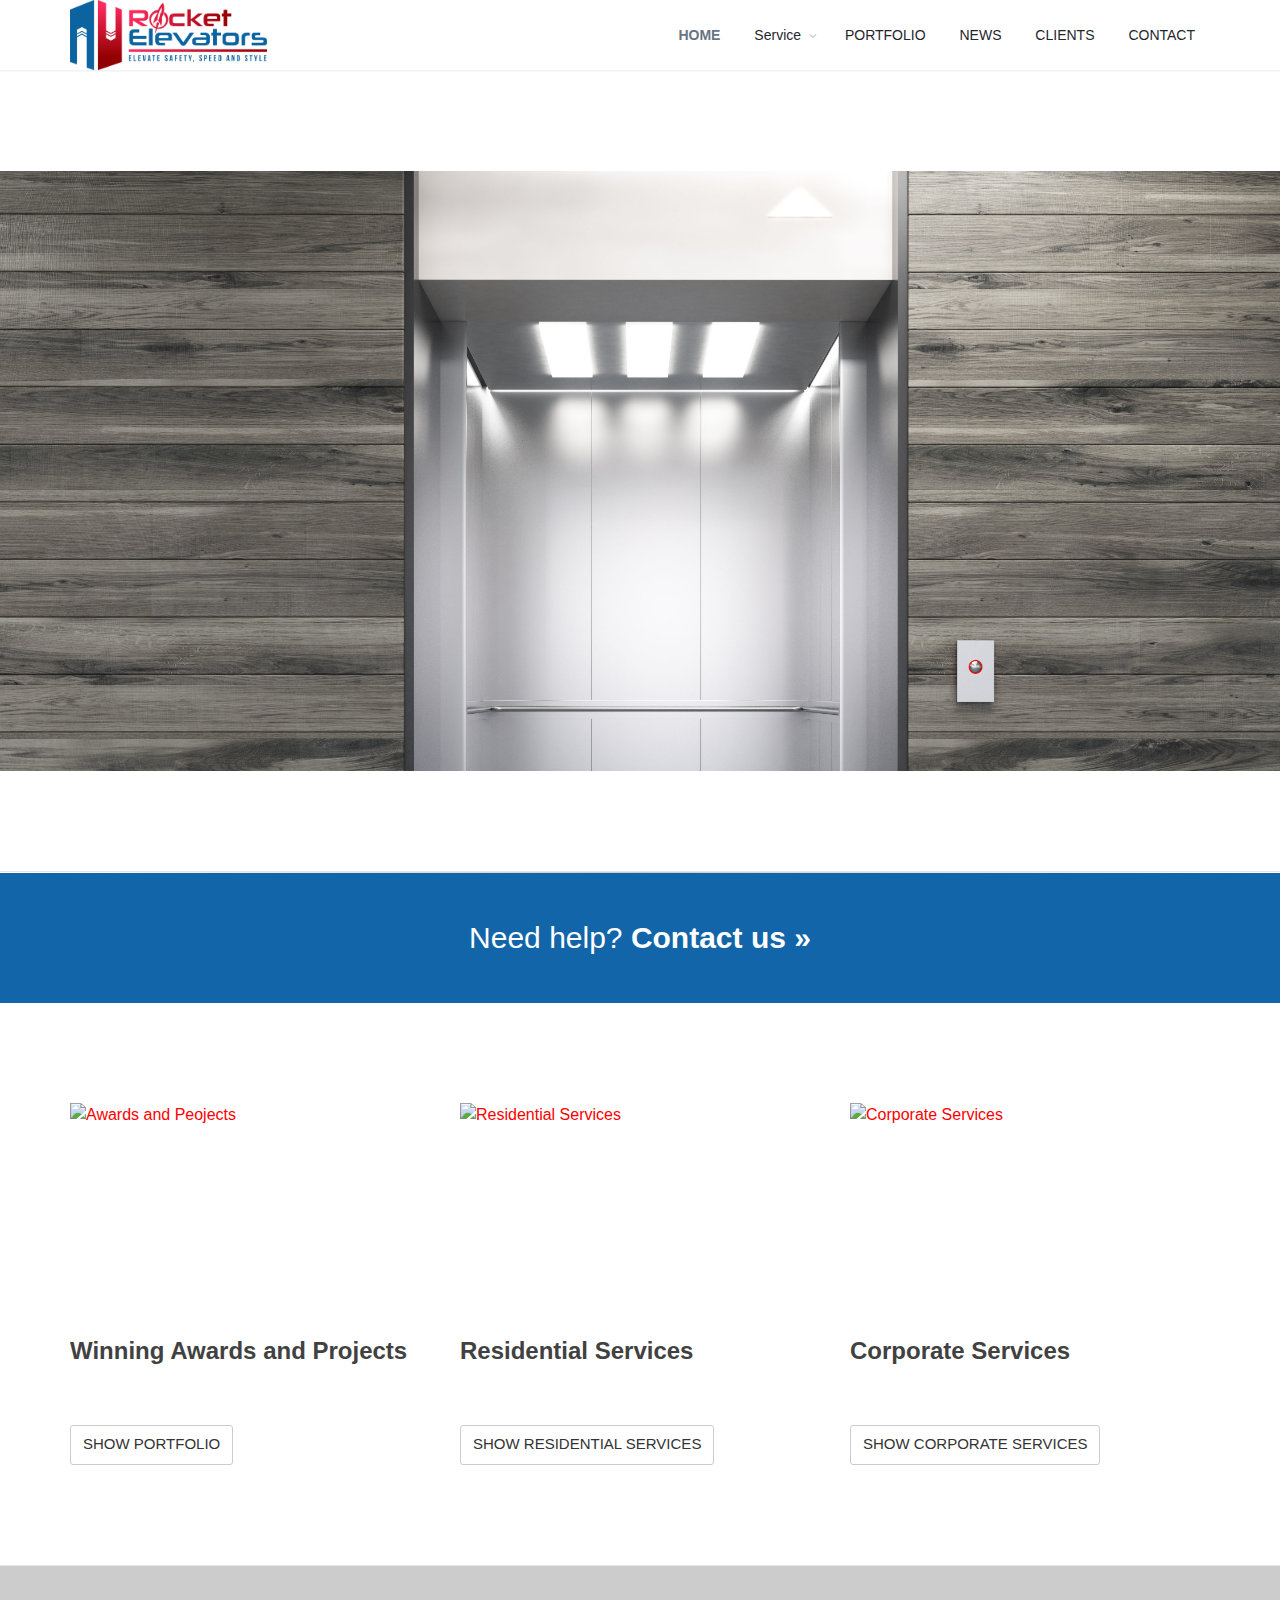
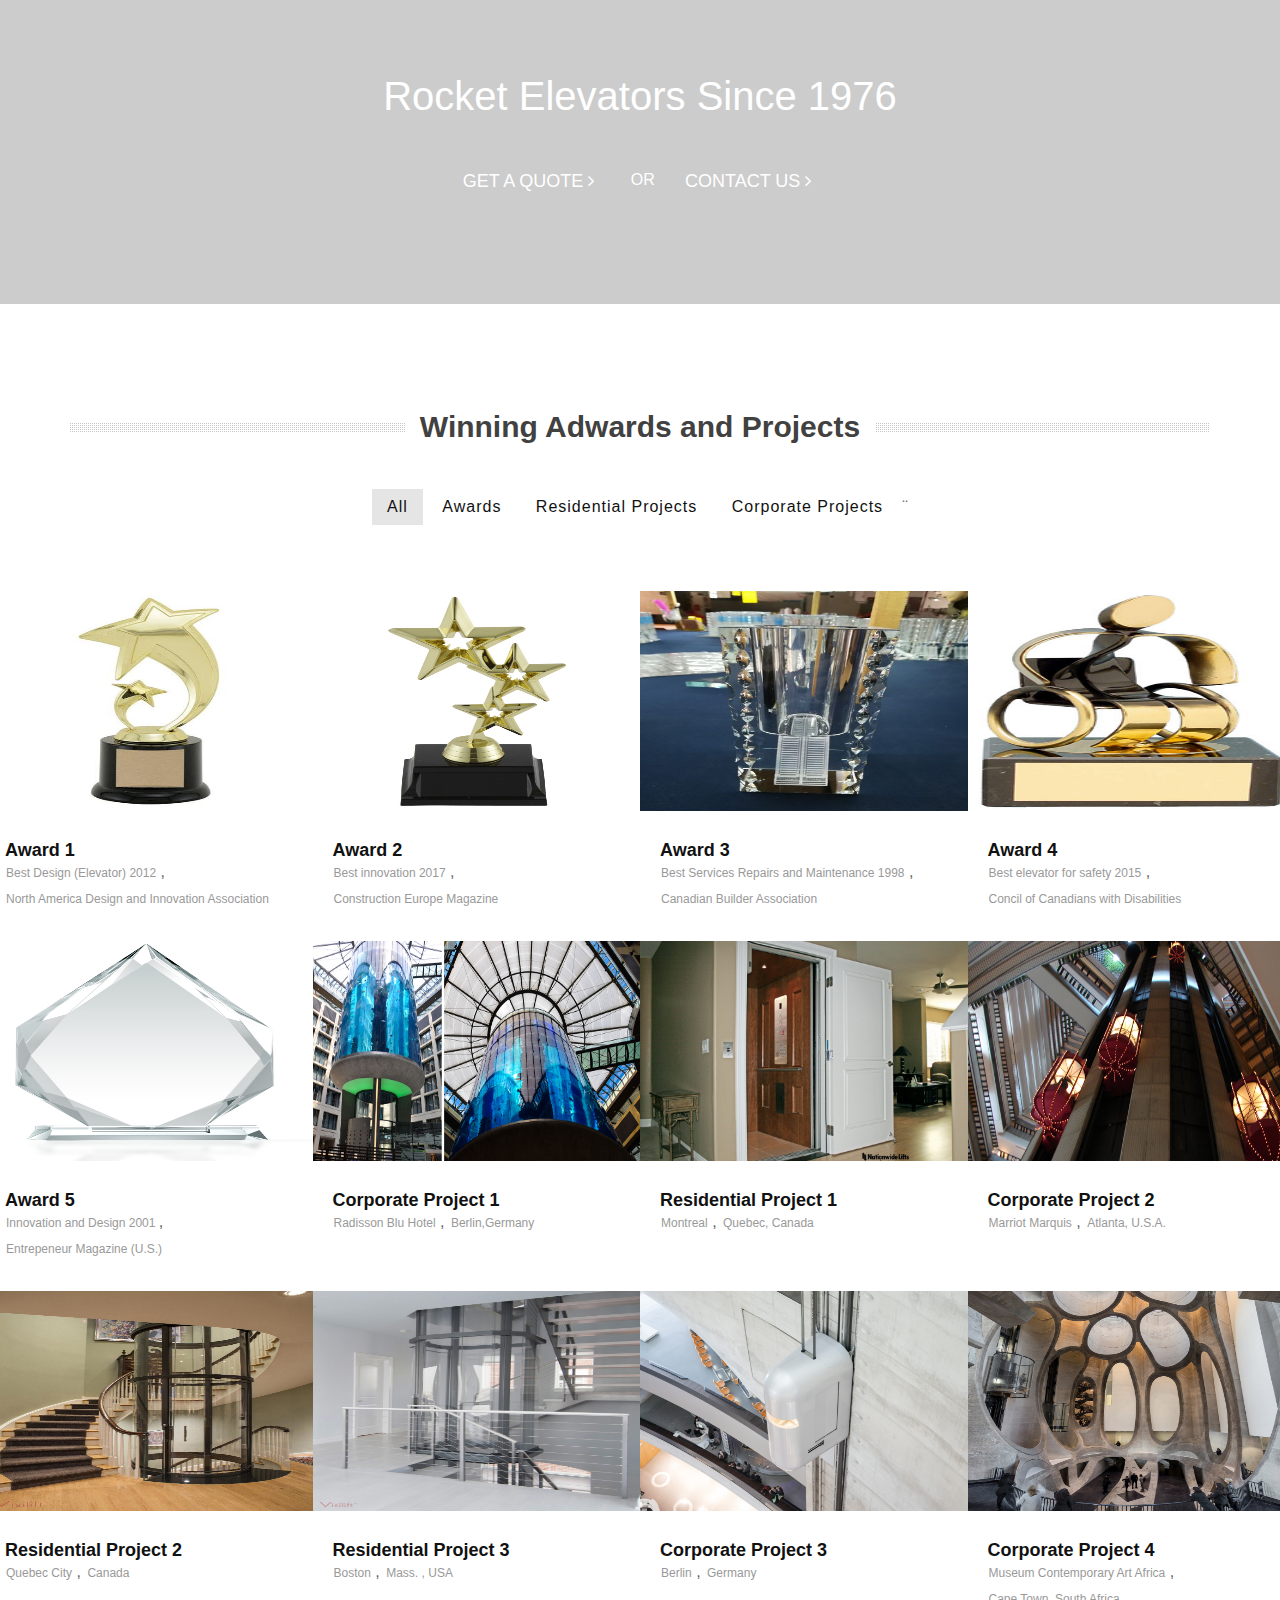
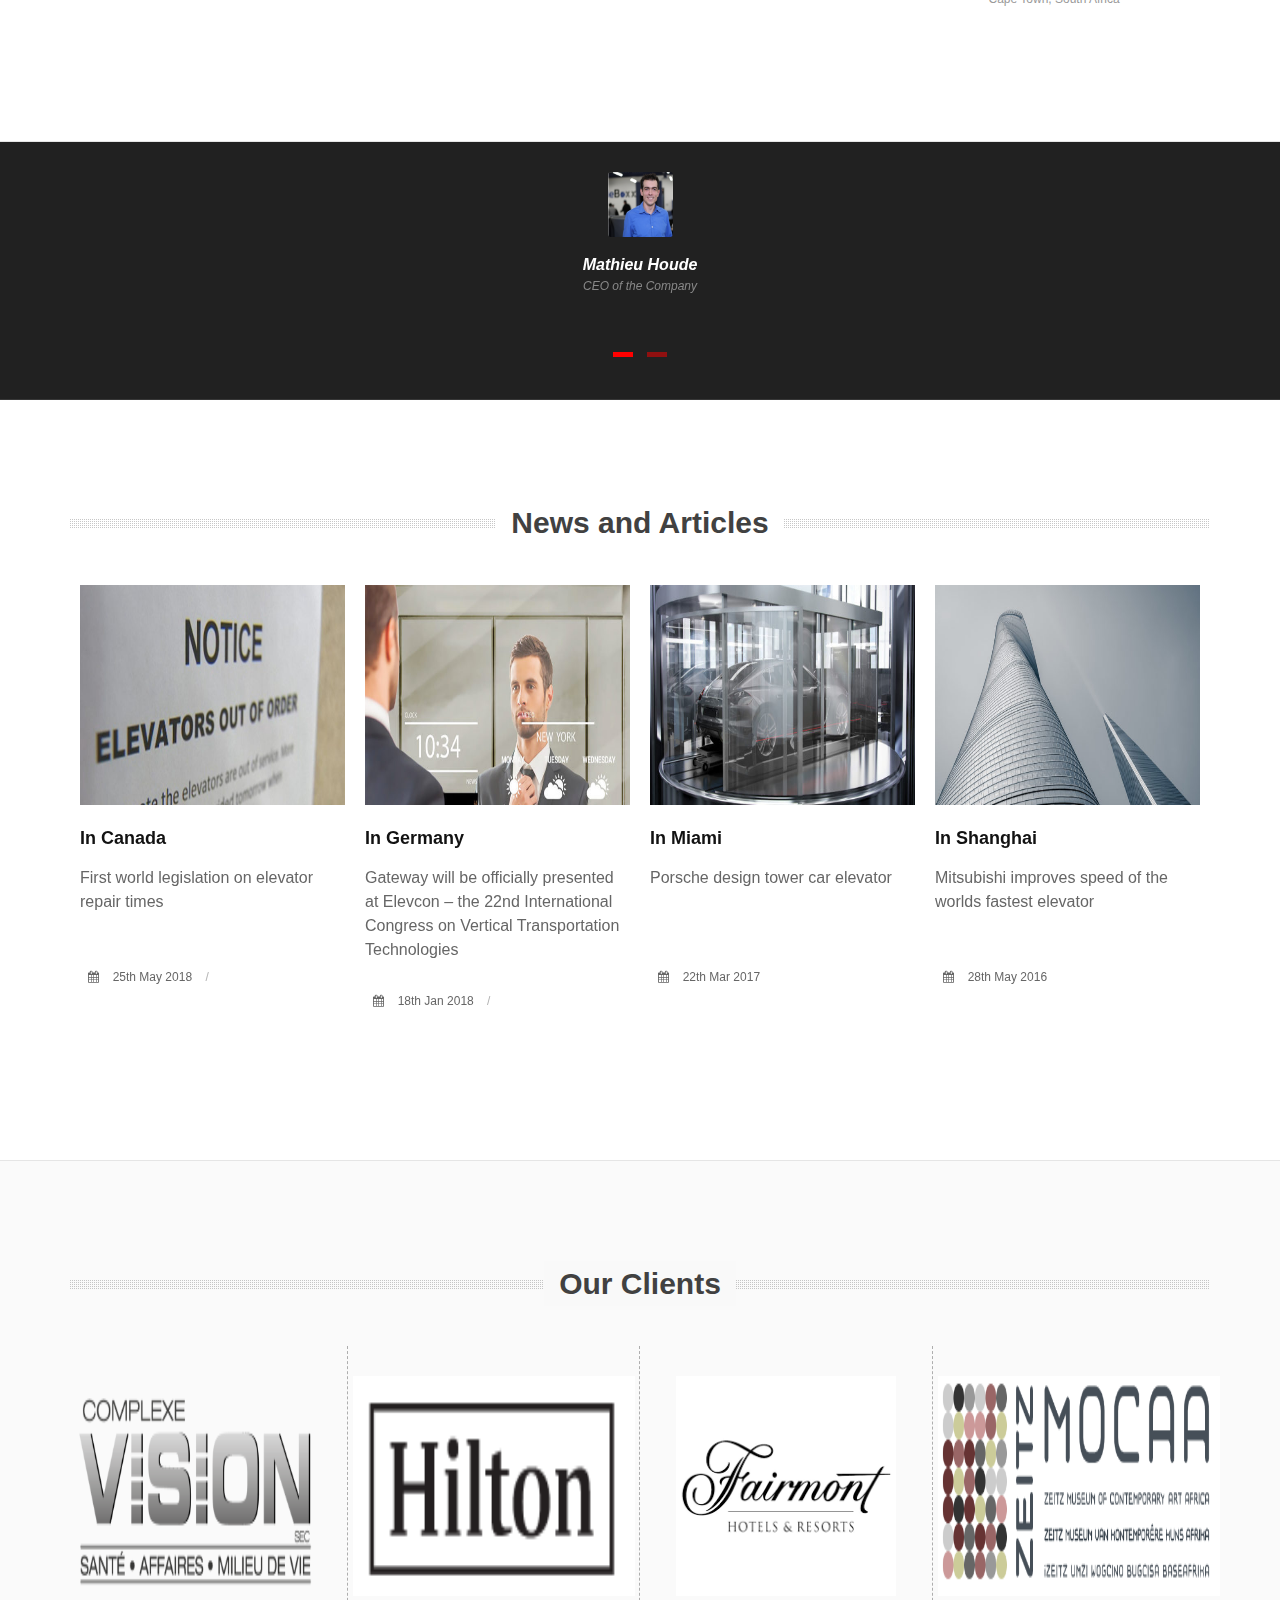
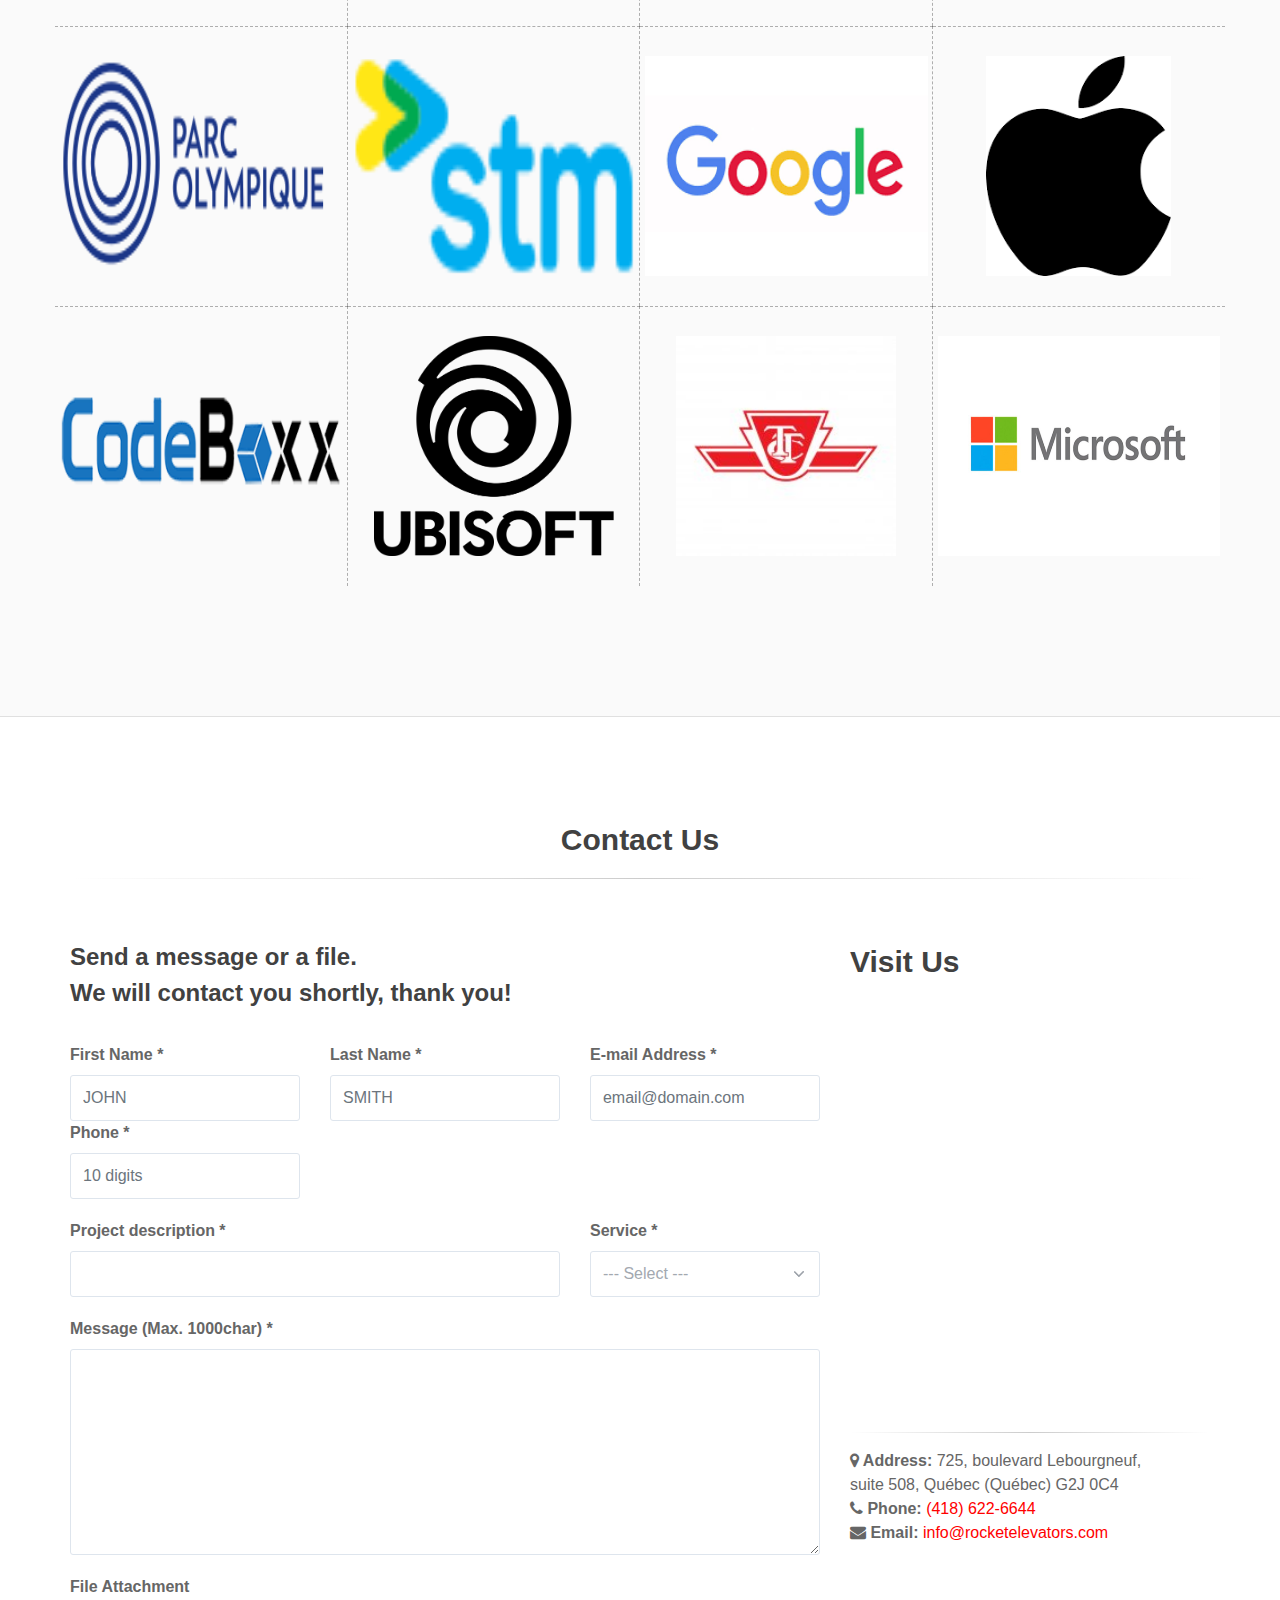
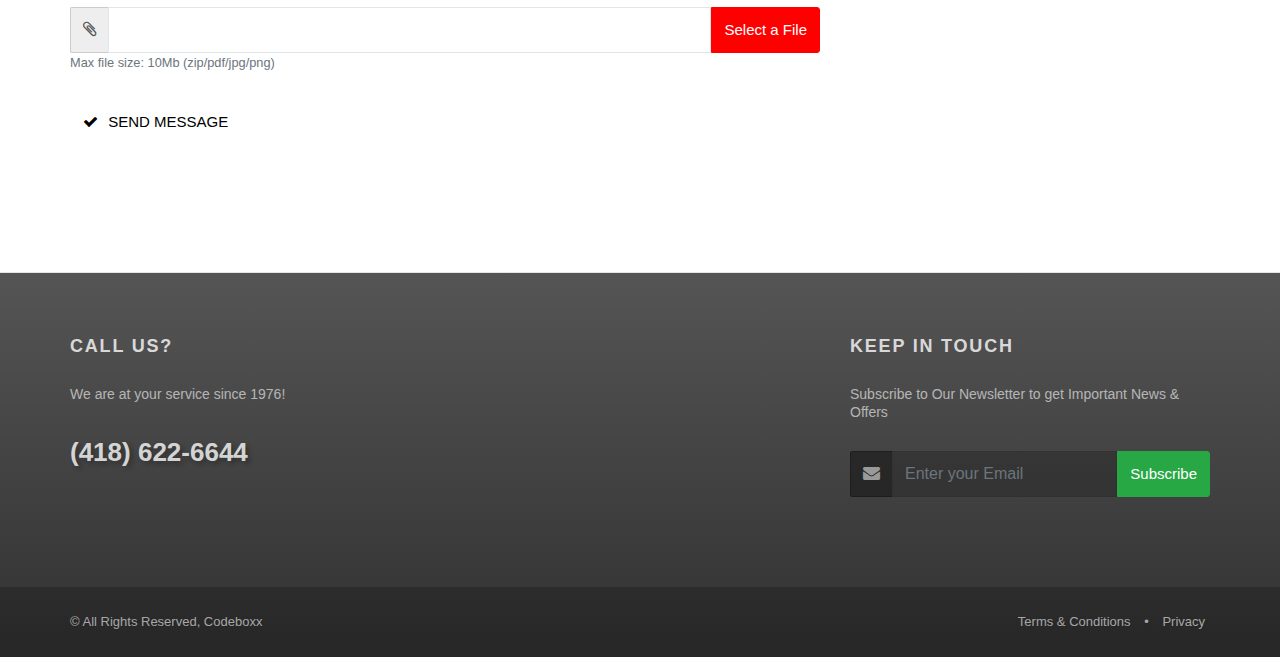
==== commit 9037a98d: "v" ====
--- a/index.html
+++ b/index.html
@@ -410,7 +410,7 @@
 
 			<!-- BUTTON CALLOUT -->
 			<a href="#contact" class="btn btn-xlg btn-blue fs-20 fullwidth m-0 rad-0 p-40">
-				<span class="font-lato fs-30">
+				<span class="font-roboto fs-30">
 					Need help? 
 					<strong>Contact us &raquo;</strong>
 				</span>
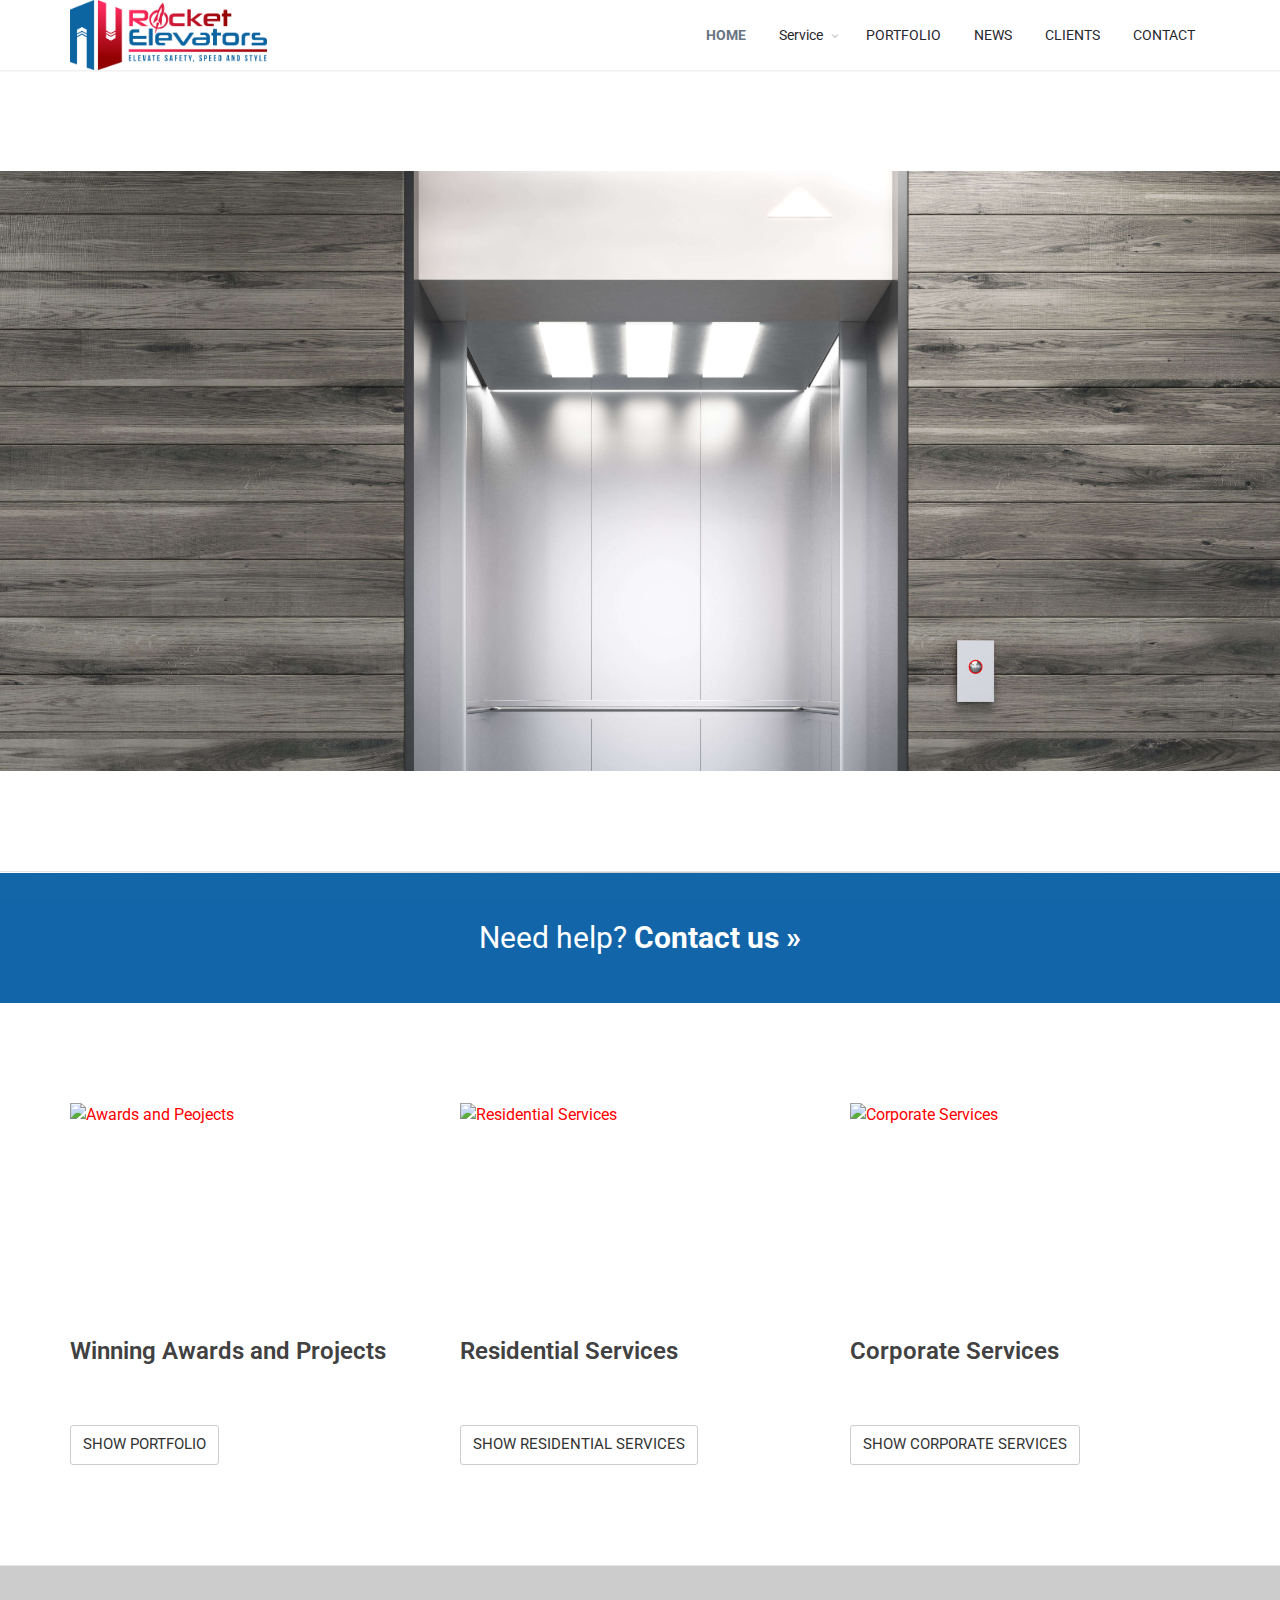
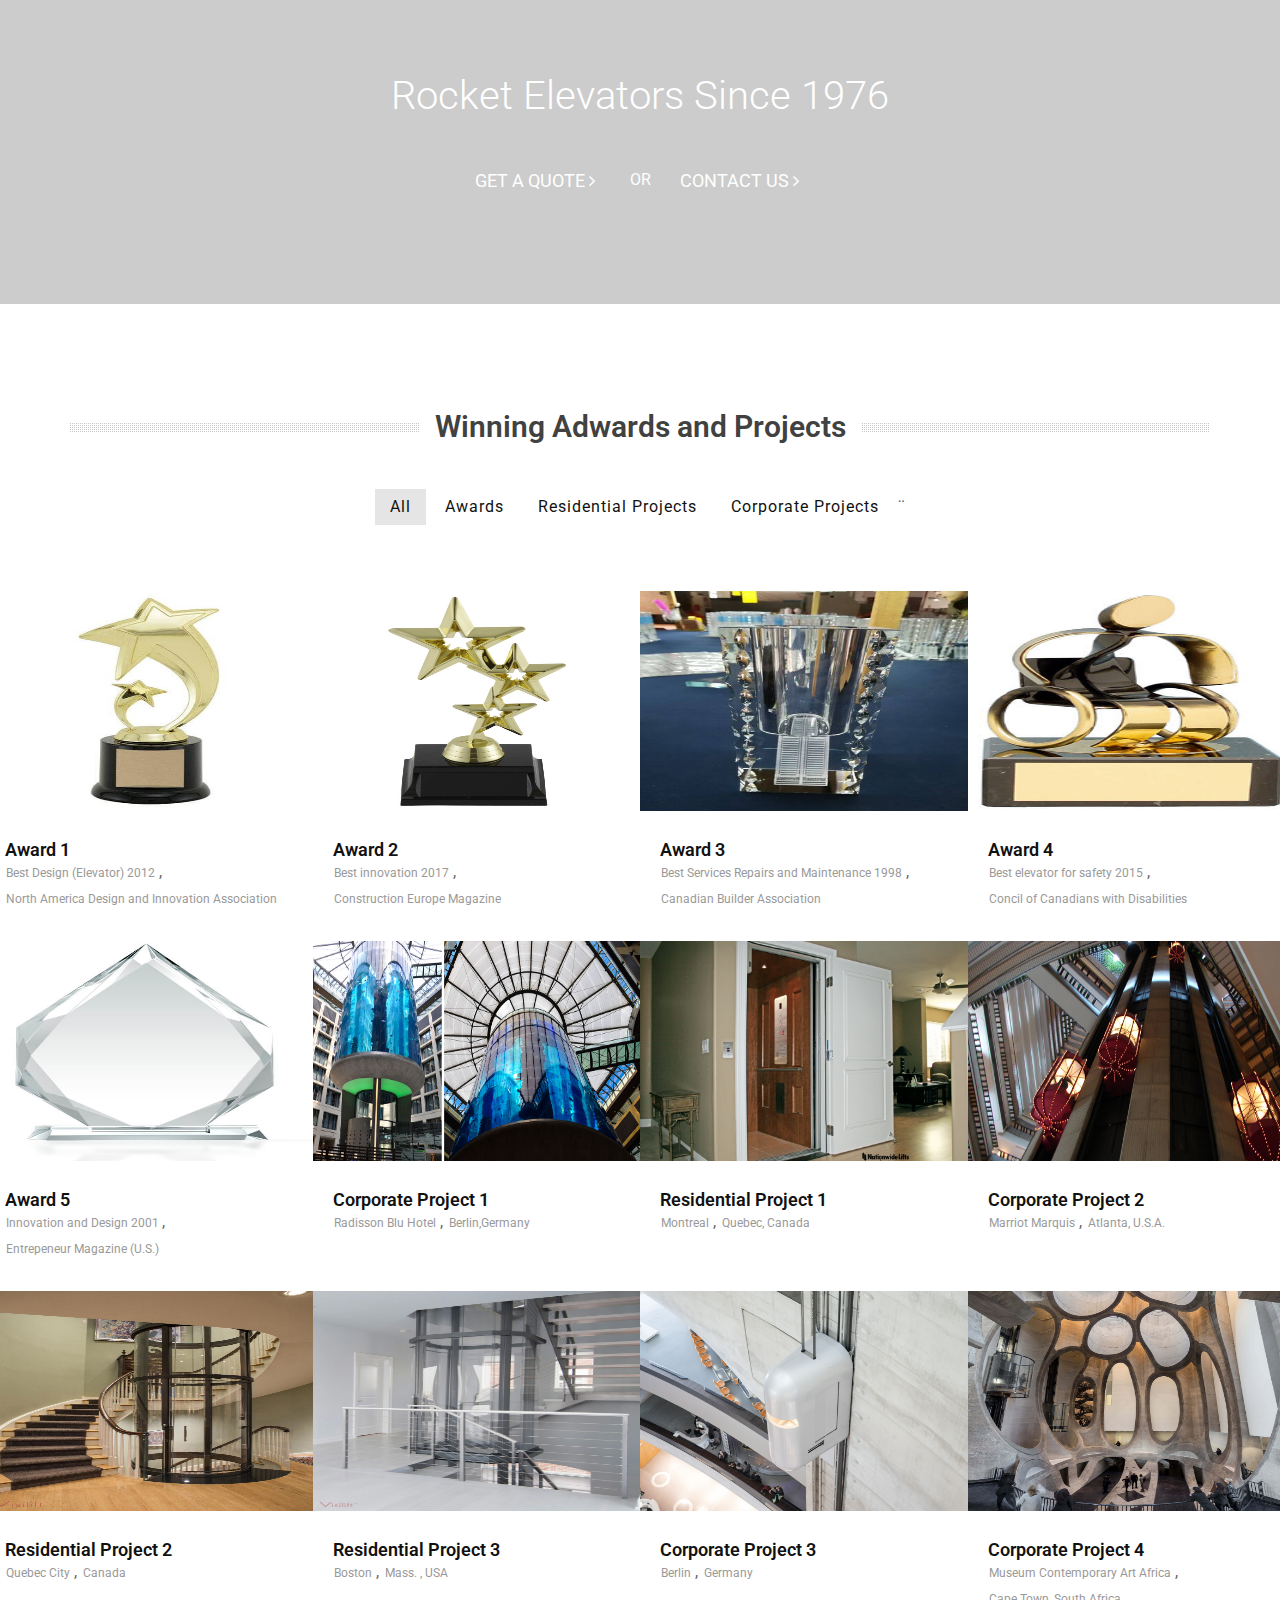
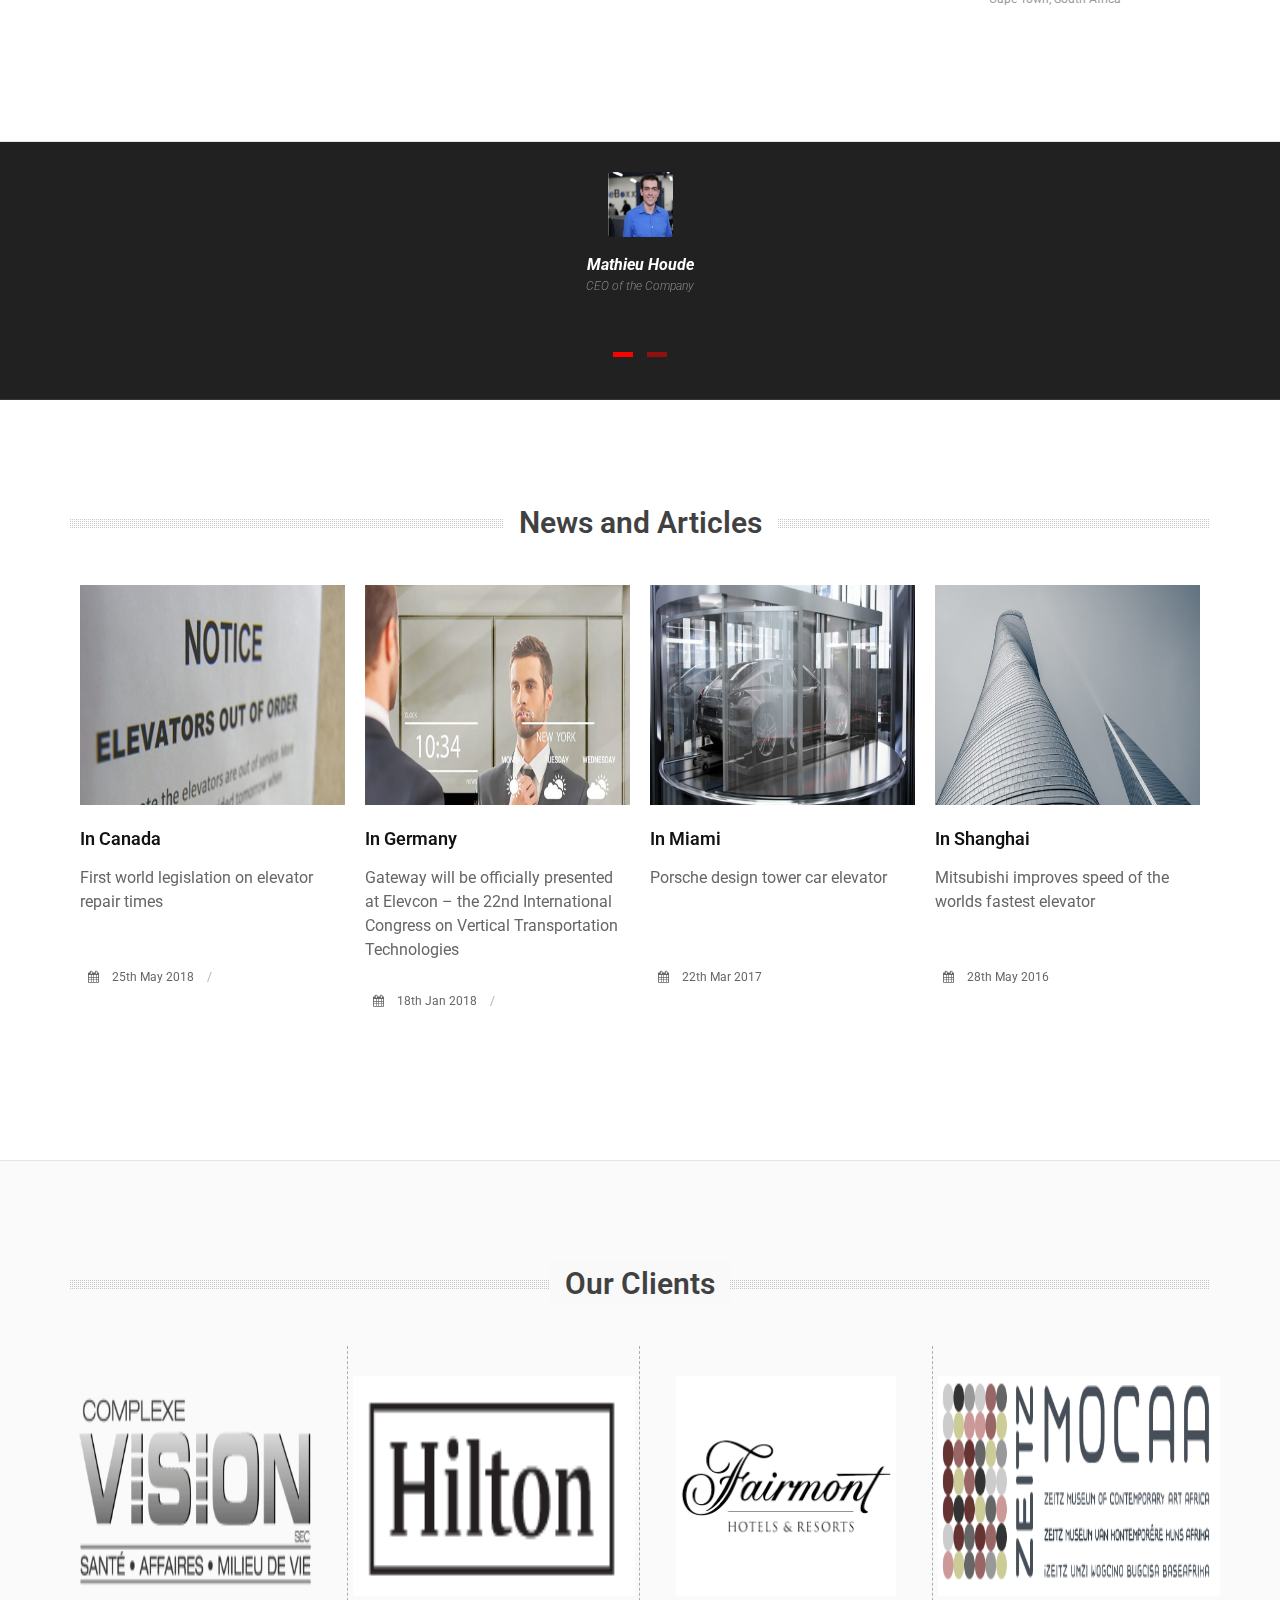
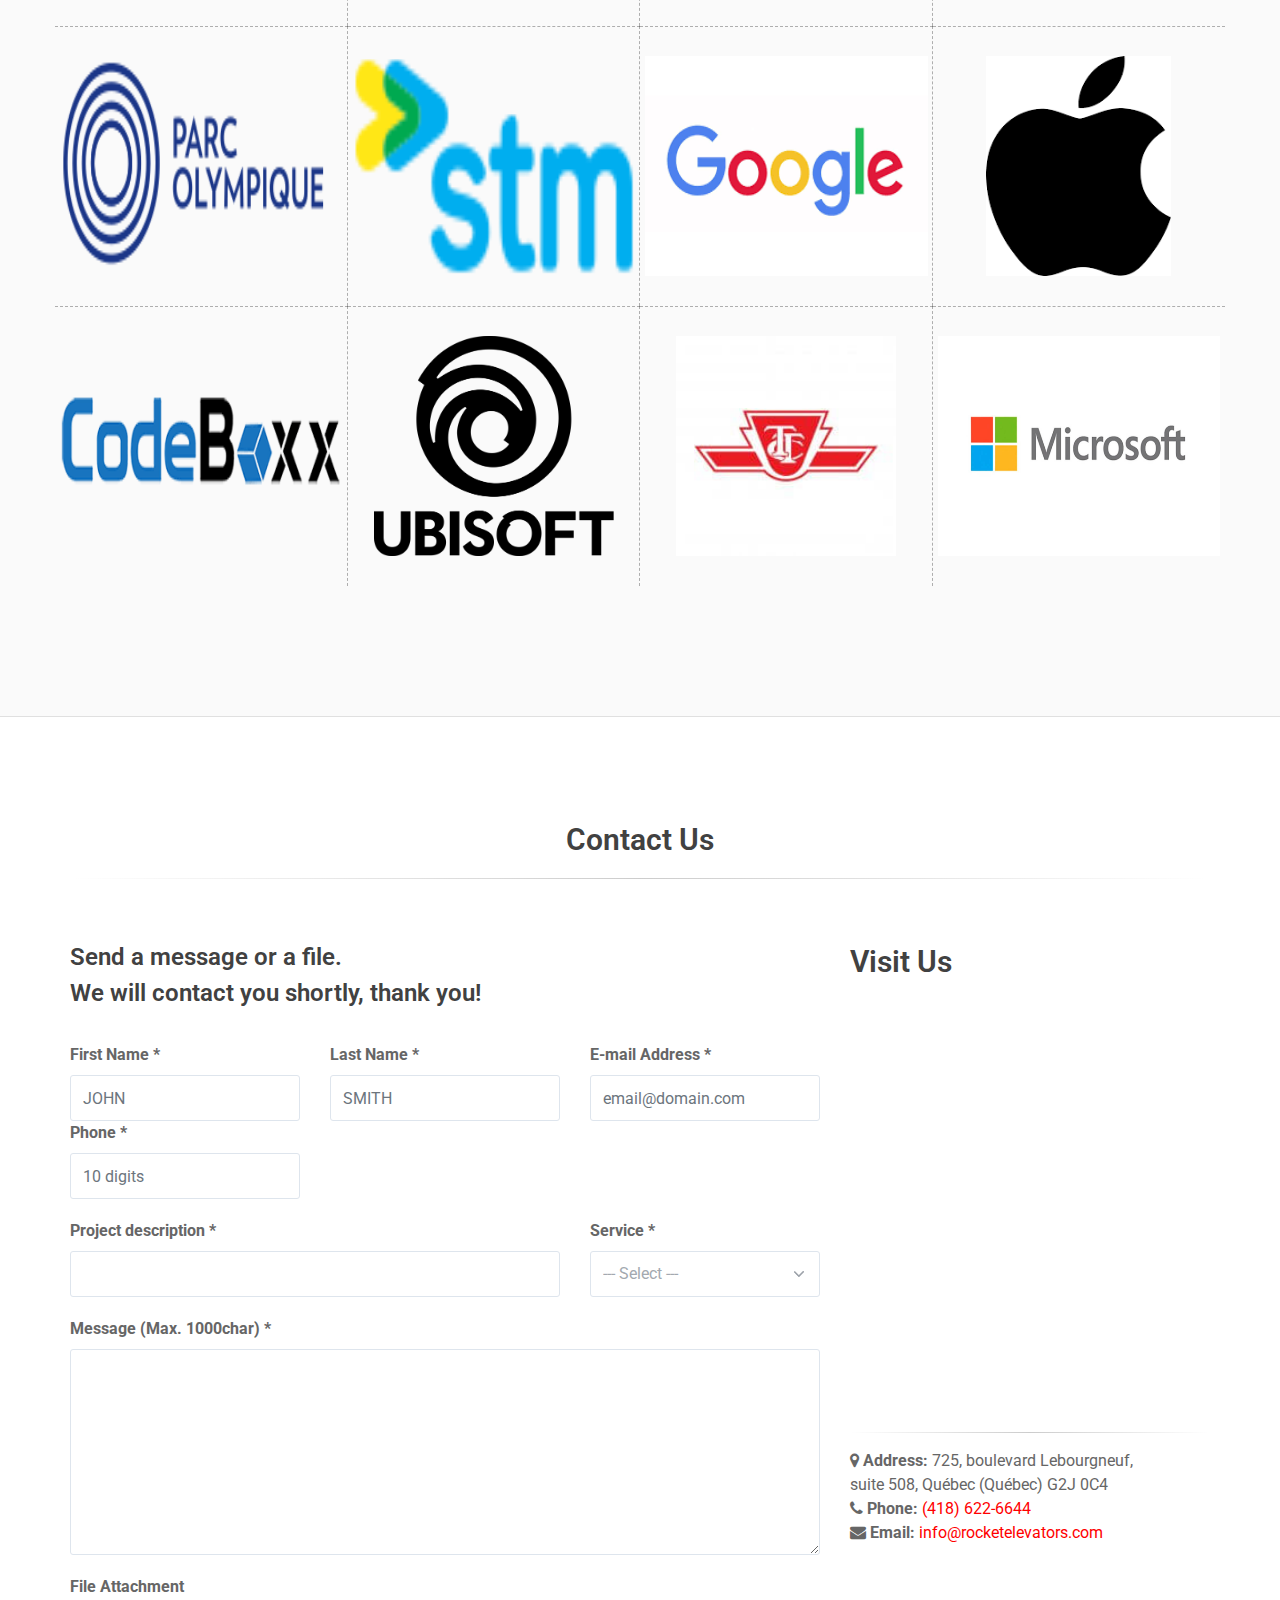
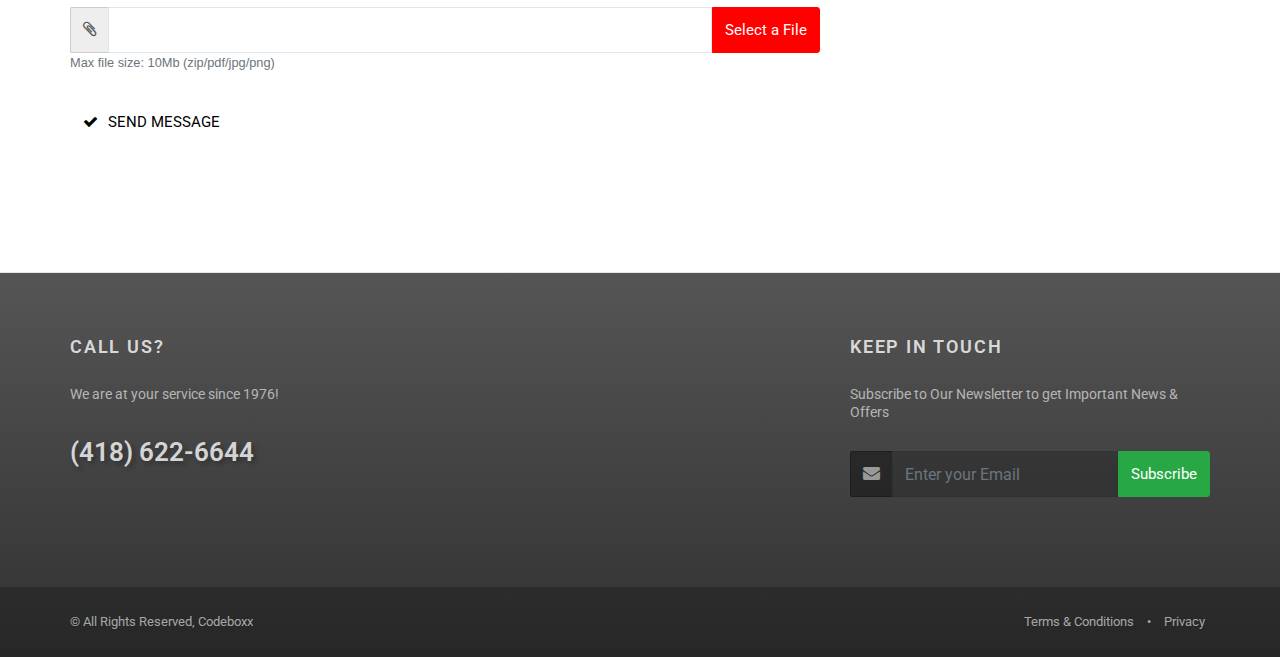
==== commit ae48cbc3: "last drop" ====
--- a/index.html
+++ b/index.html
@@ -62,7 +62,7 @@
 
 			<!-- 
 				AVAILABLE HEADER CLASSES
-				Default nav height: 96px
+			  * 	Default nav height: 96px
 				.header-md 		= 70px nav height
 				.header-sm 		= 60px nav height
 				.b-0 		= remove bottom border (only with transparent use)
--- a/assets/css/essentials.css
+++ b/assets/css/essentials.css
@@ -271,7 +271,7 @@
 h4,
 h5,
 h6 {
-	font-family:'Open Sans',Arial,Helvetica,sans-serif;
+	font-family:'Roboto',sans-serif;
 	font-weight:600;
 	color:#414141;
 	position: relative;
@@ -2065,7 +2065,7 @@
 	top: 28px;
 }
 .ribbon-inner {
-	font-family: "Open Sans",Helvetica,Arial,sans-serif;
+	font-family: "Roboto",sans-serif;
 
 	-webkit-box-shadow: 0px 2px 0px 0px rgba(0, 0, 0, 0.15);
 	   -moz-box-shadow: 0px 2px 0px 0px rgba(0, 0, 0, 0.15);
--- a/assets/css/layout.css
+++ b/assets/css/layout.css
@@ -60,7 +60,7 @@
 body {
 	color:#666;
 	background-color:#fff;
-	font-family:'Open Sans',Arial,Helvetica,sans-serif;
+	font-family:'Roboto',sans-serif;
 	-webkit-font-smoothing: antialiased;
 
 	font-size:16px; line-height:1.5;
@@ -465,6 +465,10 @@
 }
 .font-raleway {
 	font-family:'Raleway',Arial,Helvetica,sans-serif !important;
+}
+.font-roboto {
+	font-family: 'Roboto', sans-serif;
+
 }
 
 
@@ -756,7 +760,7 @@
 	text-align:center;
 }
 #slidetop a.slidetop-toggle:after {
-	font-family:FontAwesome;
+	font-family:Roboto;
 	content: "\f067";
 	height:18px;
 	color:#fff;
@@ -4004,7 +4008,7 @@
 	background-color: rgba(0,0,0,0.7);
 }
 #toTop:before {
-	font-family: "fontawesome";
+	font-family: "Roboto";
 	content: "\f102";
 }
 
@@ -5207,7 +5211,7 @@
 .bs-prev:before {
 
 	content: "\f104";
-	font-family: 'FontAwesome';
+	font-family: 'Roboto';
 	display: block;
 	font-size:50px;
 	color: #fff;
@@ -6067,7 +6071,7 @@
 	}
 	ul.side-nav li.list-toggle:after {
 		content: "\f104";
-		font-family: FontAwesome;
+		font-family: Roboto;
 		position: absolute;
 		font-size: 15px;
 		right: 10px;
@@ -6967,7 +6971,7 @@
 		display:inline-block;
 		color: #fff;
 		background-color:rgba(0,0,0,0.7);
-		font-family:'Lato',Arial,Helvetica,sans-serif;
+		font-family:'Roboto',sans-serif;
 		font-weight:300;
 		padding: 6px 15px 8px 15px;
 		opacity: 1;
@@ -7017,7 +7021,7 @@
 		list-style: none;
 	}
 	.camera_caption {
-		font-family:'Lato',Arial,Helvetica,sans-serif;
+		font-family:'Roboto',sans-serif;
 		font-size:22px;
 		font-weight:300;
 	}
@@ -7050,7 +7054,7 @@
 	.ei-title h3 {
 		font-size: 60px;
 		line-height: 60px;
-		font-family: 'Open Sans', sans-serif;
+		font-family: 'Roboto', sans-serif;
 		text-transform: uppercase;
 		font-weight:300;
 		color: #fff;
